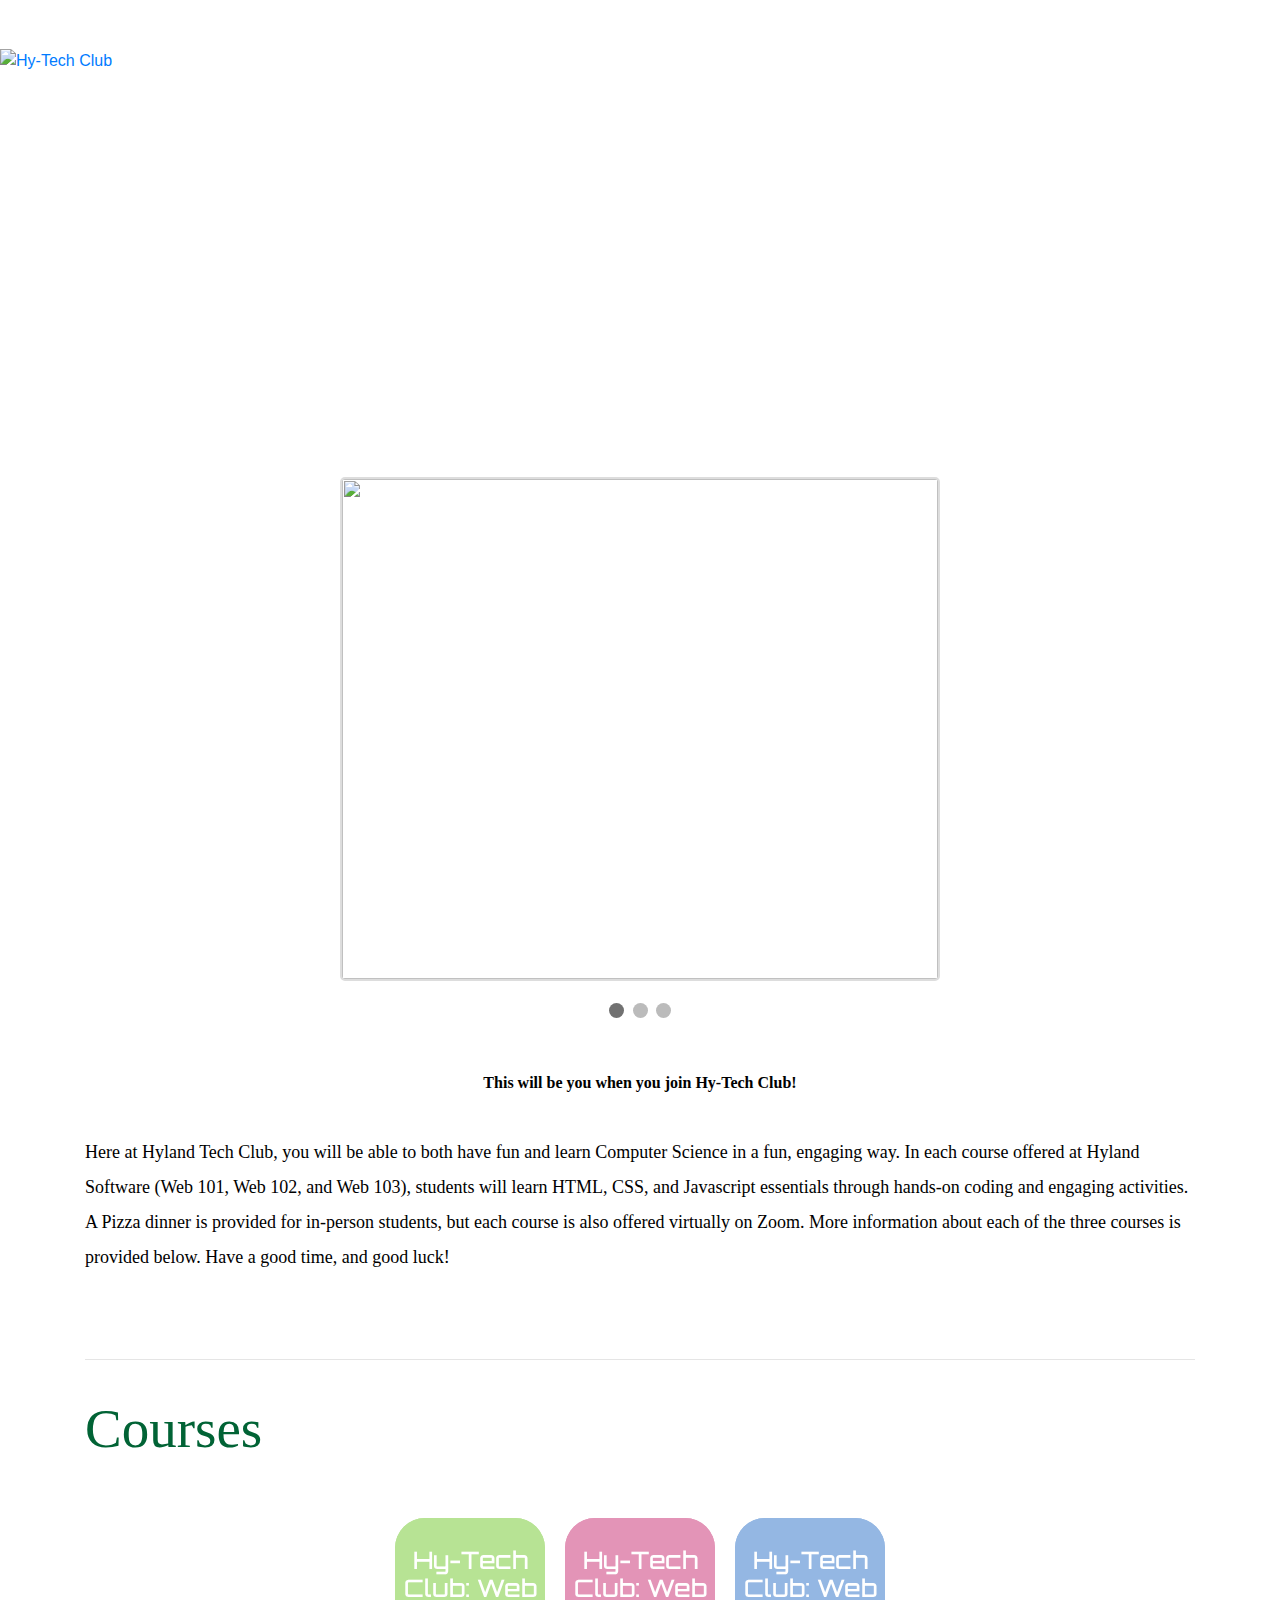
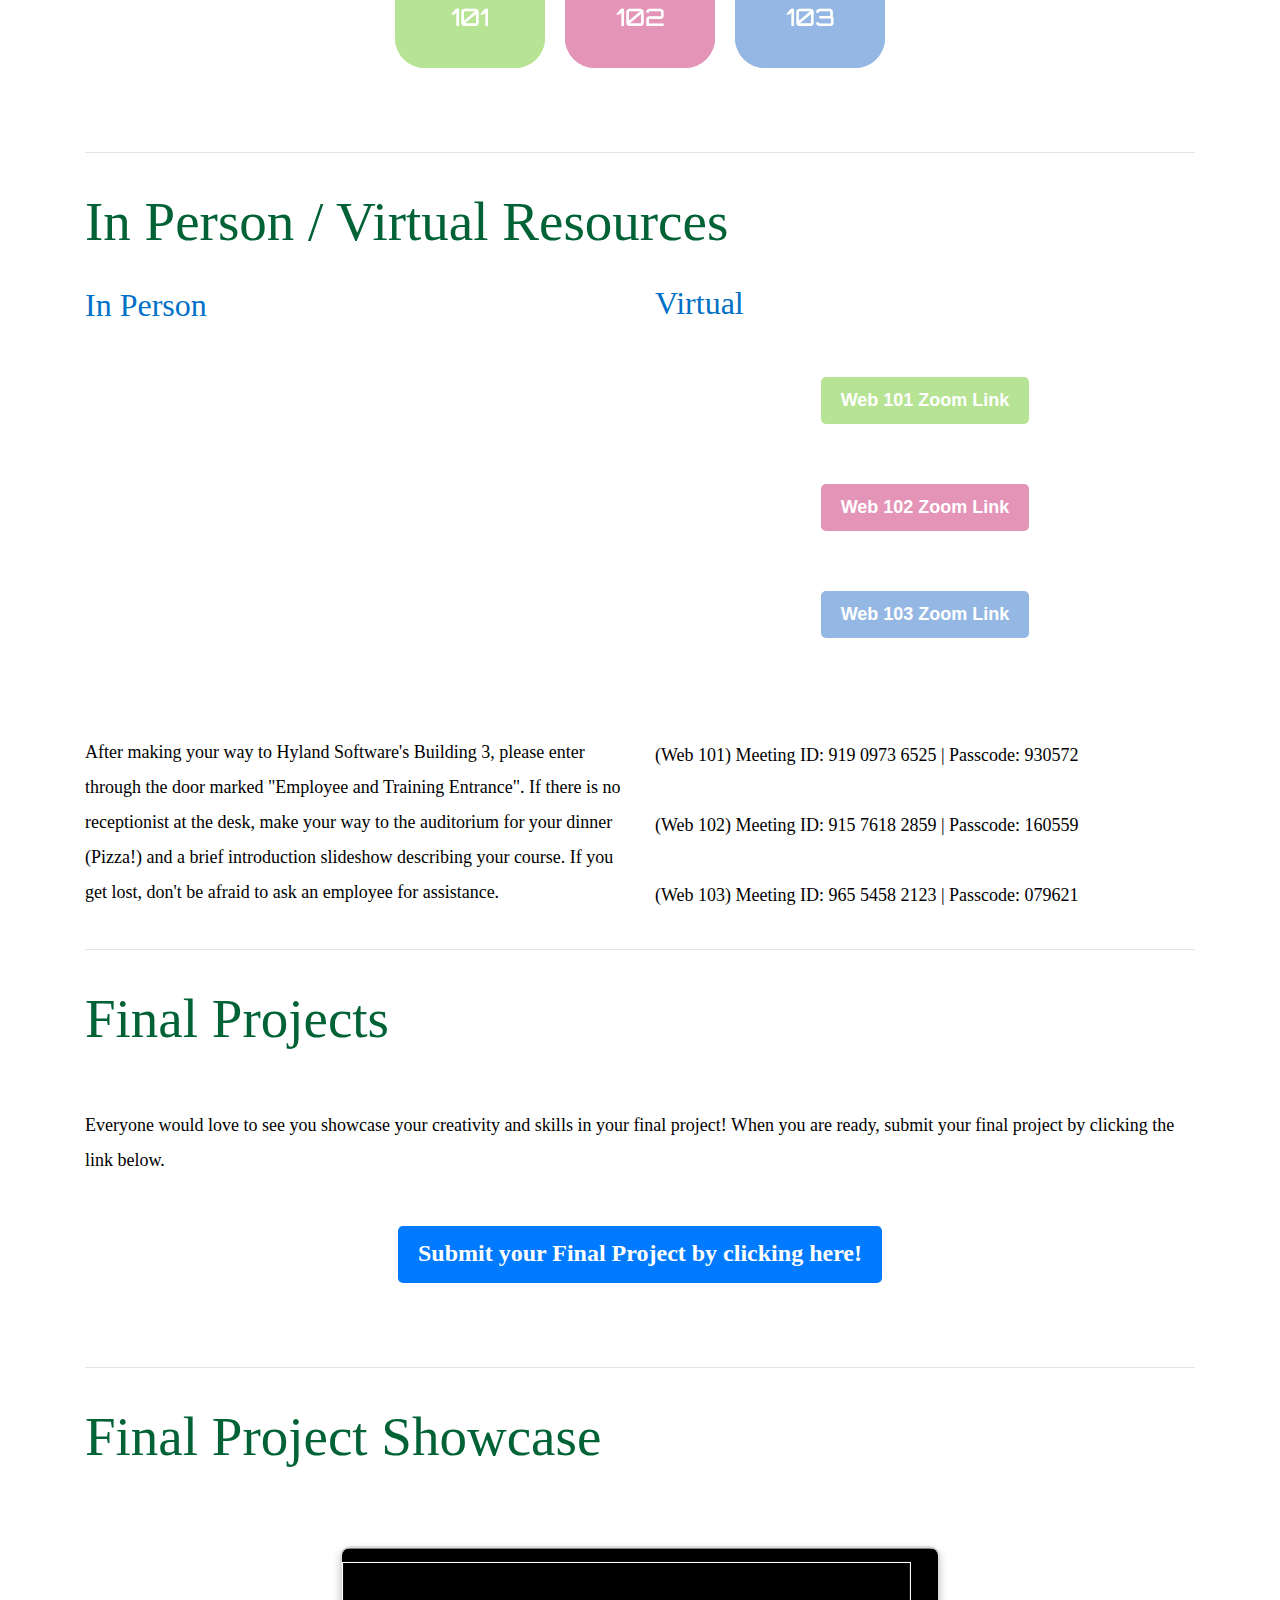
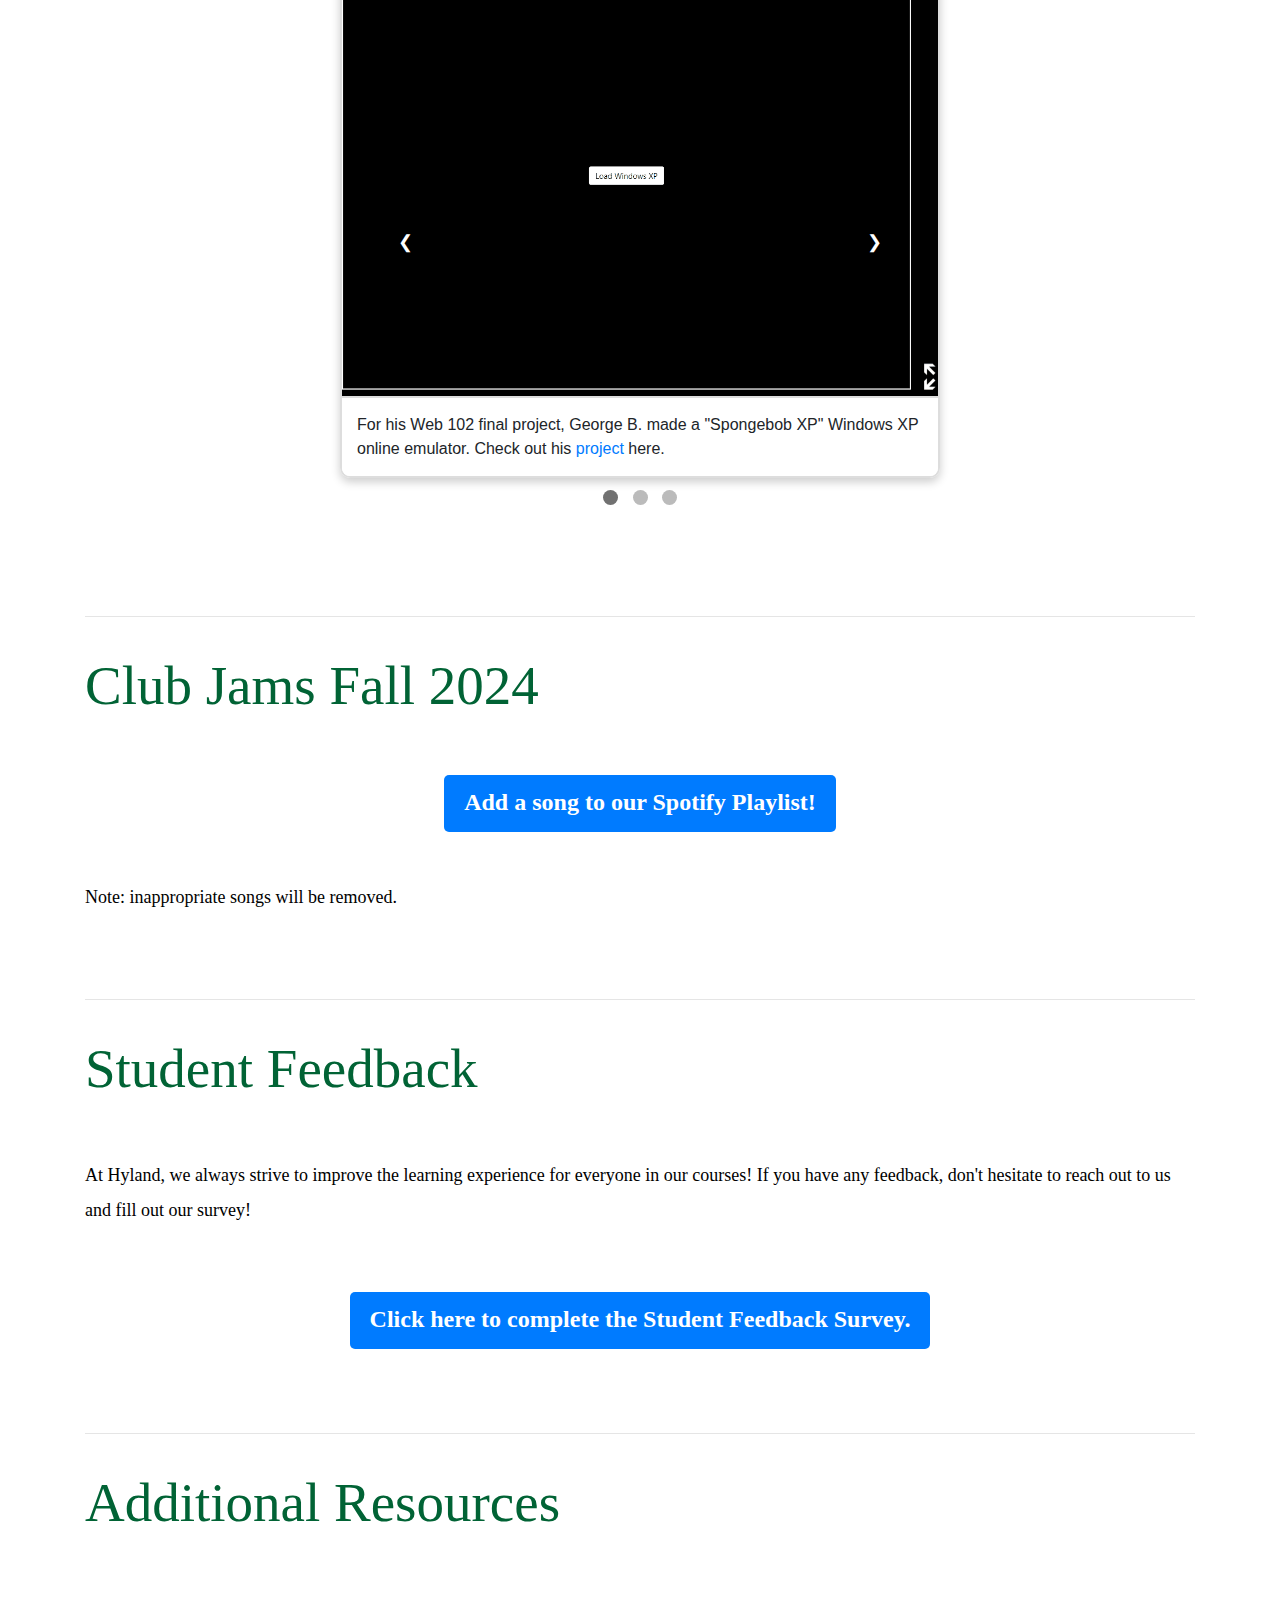
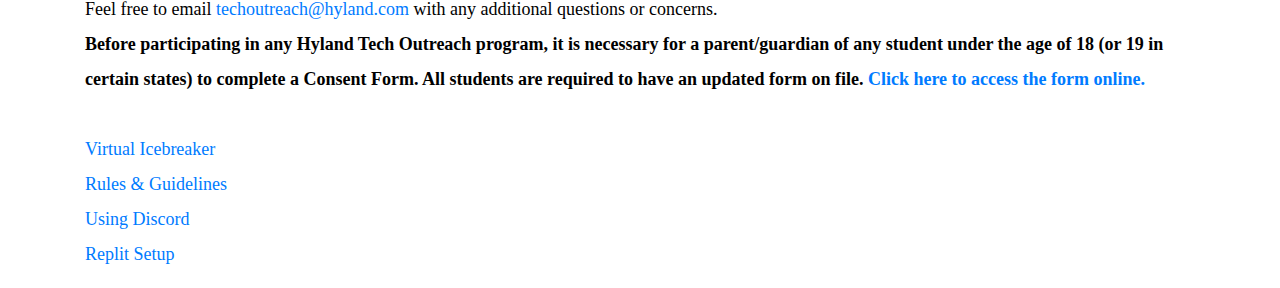
==== index.html @ 297d950d "fixed links" ====
<!DOCTYPE html>
<html lang="en">

<head>

  <title>Hy-Tech Club</title>

  <link id="wsite-base-style" rel="stylesheet" type="text/css"
    href="https://cdn2.editmysite.com/css/sites.css?buildTime=1721228173" />
  <link rel="stylesheet" type="text/css" href="https://cdn2.editmysite.com/css/old/fancybox.css?1721228173" />
  <link rel="stylesheet" type="text/css" href="https://cdn2.editmysite.com/css/social-icons.css?buildtime=1721228173"
    media="screen,projection" />
  <link rel="stylesheet" type="text/css" href="files/main_style.css%3F1721231696.css" title="wsite-theme-css" />
  <link rel="manifest" href="https://particle.hyland.com/assets/favicon/manifest.webmanifest" />
  <link rel="icon" href="https://particle.hyland.com/assets/favicon/favicon.ico" sizes="any" />
  <link rel="icon" href="https://particle.hyland.com/assets/favicon/icon.svg" type="image/svg+xml" />
  <link rel="apple-touch-icon" href="https://particle.hyland.com/assets/favicon/apple-touch-icon.png" />

  <meta http-equiv="Content-Type" content="text/html; charset=utf-8" />
  <meta name="viewport" content="width=device-width, initial-scale=1.0" />
  <link href='https://cdn2.editmysite.com/fonts/Raleway/font.css?2' rel='stylesheet' type='text/css' />
  <link href='https://cdn2.editmysite.com/fonts/Lora/font.css?2' rel='stylesheet' type='text/css' />
  <link rel="stylesheet" href="https://cdn.jsdelivr.net/npm/bootstrap@4.3.1/dist/css/bootstrap.min.css"
    integrity="sha384-ggOyR0iXCbMQv3Xipma34MD+dH/1fQ784/j6cY/iJTQUOhcWr7x9JvoRxT2MZw1T" crossorigin="anonymous">


  <link href='https://cdn2.editmysite.com/fonts/Droid_Sans/font.css?2' rel='stylesheet' type='text/css' />
  <link href='https://cdn2.editmysite.com/fonts/Patua_One/font.css?2' rel='stylesheet' type='text/css' />
  <link href='https://cdn2.editmysite.com/fonts/Montserrat/font.css?2' rel='stylesheet' type='text/css' />
  <link href='https://cdn2.editmysite.com/fonts/Distant_Galaxy/font.css?2' rel='stylesheet' type='text/css' />
  <link href='https://cdn2.editmysite.com/fonts/Pacifico/font.css?2' rel='stylesheet' type='text/css' />
  <link href='https://cdn2.editmysite.com/fonts/Raleway/font.css?2' rel='stylesheet' type='text/css' />
  <style type='text/css'>
    .wsite-elements.wsite-not-footer:not(.wsite-header-elements) div.paragraph,
    .wsite-elements.wsite-not-footer:not(.wsite-header-elements) p,
    .wsite-elements.wsite-not-footer:not(.wsite-header-elements) .product-block .product-title,
    .wsite-elements.wsite-not-footer:not(.wsite-header-elements) .product-description,
    .wsite-elements.wsite-not-footer:not(.wsite-header-elements) .wsite-form-field label,
    .wsite-elements.wsite-not-footer:not(.wsite-header-elements) .wsite-form-field label,
    #wsite-content div.paragraph,
    #wsite-content p,
    #wsite-content .product-block .product-title,
    #wsite-content .product-description,
    #wsite-content .wsite-form-field label,
    #wsite-content .wsite-form-field label,
    .blog-sidebar div.paragraph,
    .blog-sidebar p,
    .blog-sidebar .wsite-form-field label,
    .blog-sidebar .wsite-form-field label {
      font-family: "Droid Sans" !important;
      text-transform: none !important;
    }

    #wsite-content div.paragraph,
    #wsite-content p,
    #wsite-content .product-block .product-title,
    #wsite-content .product-description,
    #wsite-content .wsite-form-field label,
    #wsite-content .wsite-form-field label,
    .blog-sidebar div.paragraph,
    .blog-sidebar p,
    .blog-sidebar .wsite-form-field label,
    .blog-sidebar .wsite-form-field label {
      color: #000 !important;
    }

    .wsite-elements.wsite-footer div.paragraph,
    .wsite-elements.wsite-footer p,
    .wsite-elements.wsite-footer .product-block .product-title,
    .wsite-elements.wsite-footer .product-description,
    .wsite-elements.wsite-footer .wsite-form-field label,
    .wsite-elements.wsite-footer .wsite-form-field label {}

    .wsite-elements.wsite-not-footer:not(.wsite-header-elements) h2,
    .wsite-elements.wsite-not-footer:not(.wsite-header-elements) .product-long .product-title,
    .wsite-elements.wsite-not-footer:not(.wsite-header-elements) .product-large .product-title,
    .wsite-elements.wsite-not-footer:not(.wsite-header-elements) .product-small .product-title,
    #wsite-content h2,
    #wsite-content .product-long .product-title,
    #wsite-content .product-large .product-title,
    #wsite-content .product-small .product-title,
    .blog-sidebar h2 {
      font-family: "Patua One" !important;
      text-transform: none !important;
    }

    #wsite-content h2,
    #wsite-content .product-long .product-title,
    #wsite-content .product-large .product-title,
    #wsite-content .product-small .product-title,
    .blog-sidebar h2 {
      color: #016335 !important;
    }

    .wsite-elements.wsite-footer h2,
    .wsite-elements.wsite-footer .product-long .product-title,
    .wsite-elements.wsite-footer .product-large .product-title,
    .wsite-elements.wsite-footer .product-small .product-title {}

    #wsite-title {
      font-family: "Times New Roman" !important;
      font-weight: 700 !important;
      color: #76b3b8 !important;
      font-style: normal !important;
      text-transform: none !important;
      letter-spacing: 3px !important;
    }

    .wsite-menu-default a {
      font-family: "Montserrat" !important;
      font-weight: 400 !important;
      letter-spacing: 1px !important;
    }

    .wsite-menu a {}

    .wsite-image div,
    .wsite-caption {}

    .galleryCaptionInnerText {}

    .fancybox-title {}

    .wslide-caption-text {}

    .wsite-phone {}

    .wsite-headline,
    .wsite-header-section .wsite-content-title {
      font-family: "Distant Galaxy" !important;
    }

    .wsite-headline-paragraph,
    .wsite-header-section .paragraph {
      font-family: "Pacifico" !important;
      font-style: normal !important;
      letter-spacing: 1px !important;
    }

    .wsite-button-inner {
      font-family: "Raleway" !important;
      letter-spacing: 2px !important;
    }

    .wsite-not-footer blockquote {}

    .wsite-footer blockquote {}

    .blog-header h2 a {}

    #wsite-content h2.wsite-product-title {}

    .wsite-product .wsite-product-price a {}

    .wsite-button-small .wsite-button-inner {
      font-size: 9px !important;
    }

    .wsite-button-large .wsite-button-inner {
      font-size: 11px !important;
    }

    @media screen and (min-width: 767px) {

      .wsite-elements.wsite-not-footer:not(.wsite-header-elements) div.paragraph,
      .wsite-elements.wsite-not-footer:not(.wsite-header-elements) p,
      .wsite-elements.wsite-not-footer:not(.wsite-header-elements) .product-block .product-title,
      .wsite-elements.wsite-not-footer:not(.wsite-header-elements) .product-description,
      .wsite-elements.wsite-not-footer:not(.wsite-header-elements) .wsite-form-field label,
      .wsite-elements.wsite-not-footer:not(.wsite-header-elements) .wsite-form-field label,
      #wsite-content div.paragraph,
      #wsite-content p,
      #wsite-content .product-block .product-title,
      #wsite-content .product-description,
      #wsite-content .wsite-form-field label,
      #wsite-content .wsite-form-field label,
      .blog-sidebar div.paragraph,
      .blog-sidebar p,
      .blog-sidebar .wsite-form-field label,
      .blog-sidebar .wsite-form-field label {
        font-size: 18px !important;
        line-height: 35px !important;
      }

      #wsite-content div.paragraph,
      #wsite-content p,
      #wsite-content .product-block .product-title,
      #wsite-content .product-description,
      #wsite-content .wsite-form-field label,
      #wsite-content .wsite-form-field label,
      .blog-sidebar div.paragraph,
      .blog-sidebar p,
      .blog-sidebar .wsite-form-field label,
      .blog-sidebar .wsite-form-field label {}

      .wsite-elements.wsite-footer div.paragraph,
      .wsite-elements.wsite-footer p,
      .wsite-elements.wsite-footer .product-block .product-title,
      .wsite-elements.wsite-footer .product-description,
      .wsite-elements.wsite-footer .wsite-form-field label,
      .wsite-elements.wsite-footer .wsite-form-field label {}

      .wsite-elements.wsite-not-footer:not(.wsite-header-elements) h2,
      .wsite-elements.wsite-not-footer:not(.wsite-header-elements) .product-long .product-title,
      .wsite-elements.wsite-not-footer:not(.wsite-header-elements) .product-large .product-title,
      .wsite-elements.wsite-not-footer:not(.wsite-header-elements) .product-small .product-title,
      #wsite-content h2,
      #wsite-content .product-long .product-title,
      #wsite-content .product-large .product-title,
      #wsite-content .product-small .product-title,
      .blog-sidebar h2 {
        font-size: 55px !important;
      }

      #wsite-content h2,
      #wsite-content .product-long .product-title,
      #wsite-content .product-large .product-title,
      #wsite-content .product-small .product-title,
      .blog-sidebar h2 {}

      .wsite-elements.wsite-footer h2,
      .wsite-elements.wsite-footer .product-long .product-title,
      .wsite-elements.wsite-footer .product-large .product-title,
      .wsite-elements.wsite-footer .product-small .product-title {}

      #wsite-title {
        font-size: 52px !important;
      }

      .wsite-menu-default a {
        font-size: 11px !important;
      }

      .wsite-menu a {}

      .wsite-image div,
      .wsite-caption {}

      .galleryCaptionInnerText {}

      .fancybox-title {}

      .wslide-caption-text {}

      .wsite-phone {}

      .wsite-headline,
      .wsite-header-section .wsite-content-title {
        font-size: 70px !important;
      }

      .wsite-headline-paragraph,
      .wsite-header-section .paragraph {
        font-size: 25px !important;
        line-height: 16px !important;
      }

      .wsite-button-inner {}

      .wsite-not-footer blockquote {}

      .wsite-footer blockquote {}

      .blog-header h2 a {}

      #wsite-content h2.wsite-product-title {}

      .wsite-product .wsite-product-price a {}
    }
  </style>
  <style>
    @import url('https://fonts.googleapis.com/css2?family=Orbitron:wght@400..900&display=swap');
    .wsite-background {
      background-image: url("uploads/1/3/3/6/133613141/background-images/1366250879.jpg") !important;
      background-repeat: no-repeat !important;
      background-position: 50.00% 56.12% !important;
      background-size: 100% !important;
      background-color: transparent !important;
    }

    body.wsite-background {
      background-attachment: fixed !important;
    }

    .wsite-background.wsite-custom-background {
      background-size: cover !important
    }
  </style>
  <link rel='stylesheet' type='text/css'
    href='https://cdn2.editmysite.com/css/old/slideshow/slideshow.css?1721228173' />

  <script src='files/templateArtifacts.js%3F1721231696'></script>
  <script>
    var STATIC_BASE = '//cdn1.editmysite.com/';
    var ASSETS_BASE = '//cdn2.editmysite.com/';
    var STYLE_PREFIX = 'wsite';
  </script>
  <script src='https://cdn2.editmysite.com/js/jquery-1.8.3.min.js'></script>

  <script type="text/javascript" src="https://cdn2.editmysite.com/js/lang/en/stl.js?buildTime=1721228173&amp;"></script>
  <script src="https://cdn2.editmysite.com/js/site/main.js?buildTime=1721228173"></script>
  <script type="text/javascript">
    function initCustomerAccountsModels() {
      (function () {
        _W.setup_rpc({"url": "\/ajax\/api\/JsonRPC\/CustomerAccounts\/", "actions": {"CustomerAccounts": [{"name": "login", "len": 2, "multiple": false, "standalone": false}, {"name": "logout", "len": 0, "multiple": false, "standalone": false}, {"name": "getSessionDetails", "len": 0, "multiple": false, "standalone": false}, {"name": "getAccountDetails", "len": 0, "multiple": false, "standalone": false}, {"name": "getOrders", "len": 0, "multiple": false, "standalone": false}, {"name": "register", "len": 4, "multiple": false, "standalone": false}, {"name": "emailExists", "len": 1, "multiple": false, "standalone": false}, {"name": "passwordReset", "len": 1, "multiple": false, "standalone": false}, {"name": "passwordUpdate", "len": 3, "multiple": false, "standalone": false}, {"name": "validateSession", "len": 1, "multiple": false, "standalone": false}]}, "namespace": "_W.CustomerAccounts.RPC"});
        _W.setup_model_rpc({"rpc_namespace": "_W.CustomerAccounts.RPC", "model_namespace": "_W.CustomerAccounts.BackboneModelData", "collection_namespace": "_W.CustomerAccounts.BackboneCollectionData", "bootstrap_namespace": "_W.CustomerAccounts.BackboneBootstrap", "models": {"CustomerAccounts": {"_class": "CustomerAccounts.Model.CustomerAccounts", "defaults": null, "validation": null, "types": null, "idAttribute": null, "keydefs": null}}, "collections": {"CustomerAccounts": {"_class": "CustomerAccounts.Collection.CustomerAccounts"}}, "bootstrap": []});
      })();
    }
    if (document.createEvent && document.addEventListener) {
      var initEvt = document.createEvent('Event');
      initEvt.initEvent('customerAccountsModelsInitialized', true, false);
      document.dispatchEvent(initEvt);
    } else if (document.documentElement.initCustomerAccountsModels === 0) {
      document.documentElement.initCustomerAccountsModels++
    }
  </script>


</head>

<body class="header-page  wsite-page-index  full-width-on  wsite-theme-light">
  <div class="body-wrap">
    <div id="header">
      <div class="nav-trigger hamburger">
        <div class="open-btn">
          <span class="mobile"></span>
          <span class="mobile"></span>
          <span class="mobile"></span>
        </div>
      </div>



      <div id="sitename"><span class="wsite-logo">
          <br></br>
          <style>
            .responsive-image {
              width: 100%;
              max-width: 300px;
              height: auto;
            }
          </style>
          <a href="index.html">
            <img src="HylandLogo.png" alt="Hy-Tech Club" class="responsive-image" />
          </a>

        </span></div>
    </div>

    <div id="wrapper">
      <div class="bg-wrapper">
        <div id="navigation">
          <ul class="wsite-menu-default">
          </ul>
        </div>

        <div class="banner-wrap">
          <div class="wsite-elements wsite-not-footer wsite-header-elements">
            <div class="wsite-section-wrap">
              <div class="wsite-section wsite-header-section wsite-section-bg-image wsite-section-effect-reveal"
                style="vertical-align: middle;background-image: url(Matrix_Digital_rain_banner.gif) ;background-repeat: no-repeat ;background-position: 50% 50% ;background-size: 100% ;background-color: transparent ;background-size: cover;">
                <div class="wsite-section-content">

                  <div id="banner">
                    <div id="banner-container">
                      <div class="wsite-section-elements">
                        <div class="wsite-spacer" style="height:112px;"></div>

                        <div class="paragraph" style="text-align:center; color:white;"><strong>
                            <font size="6">Welcome to</font>
                          </strong></div>

                        <h2 class="wsite-content-title" style="text-align:center;color:white;"><strong>Hy-Tech
                            Club</strong></h2>

                        <div class="wsite-spacer" style="height:97px;"></div>
                      </div>
                    </div>
                  </div>

                </div>
                <div class=""></div>
              </div>
            </div>

          </div>

        </div>

        <div id="content-wrapper">
          <div id="wsite-content" class="wsite-elements wsite-not-footer">
            <div class="wsite-section-wrap">
              <div
                class="wsite-section wsite-body-section wsite-section-bg-color wsite-background-2 wsite-custom-background"
                style="background-color: #ffffff;background-image: none;">
                <div class="wsite-section-content">
                  <div class="container">
                    <div class="wsite-section-elements">
                      <div>
                        <div style="height:20px;overflow:hidden"></div>
                        <br></br>
                        <style>
                          .slideshow-container {
                            position: relative;
                            max-width: 600px;
                            margin: auto;
                            overflow: hidden;
                            border: 2px solid #ddd;
                            border-radius: 5px;
                          }

                          .slides {
                            display: none;
                            width: 100%;
                          }

                          .active {
                            display: block;
                          }

                          .prev,
                          .next {
                            cursor: pointer;
                            position: absolute;
                            top: 50%;
                            width: auto;
                            padding: 16px;
                            color: white;
                            background-color: rgba(0, 0, 0, 0.5);
                            border: none;
                            border-radius: 5px;
                            transform: translateY(-50%);
                          }

                          .prev {
                            left: 10px;
                          }

                          .next {
                            right: 10px;
                          }

                          .dot-container {
                            text-align: center;
                            padding: 20px 0;
                          }

                          .dot {
                            cursor: pointer;
                            height: 15px;
                            width: 15px;
                            margin: 0 2px;
                            background-color: #bbb;
                            border-radius: 50%;
                            display: inline-block;
                          }

                          .active-dot {
                            background-color: #717171;
                          }

                          #covered {
                            height: 500px;
                            object-fit: cover;
                          }

                          ;
                        </style>
                        </head>

                        <body>

                          <div class="slideshow-container">
                            <div class="slides active">
                              <img id="covered" src="hy-tech-ucs-8th-grade.jpeg" style="width:100%">
                            </div>
                            <div class="slides">
                              <img id="covered" src="hy-tech-club.webp" style="width:100%">
                            </div>
                            <div class="slides">
                              <img id="covered" src="lasthytechsampleimg.jpeg" style="width:100%">
                            </div>


                          </div>

                          <div class="dot-container">
                            <span class="dot" onclick="currentSlide(1)"></span>
                            <span class="dot" onclick="currentSlide(2)"></span>
                            <span class="dot" onclick="currentSlide(3)"></span>
                          </div>

                          <script>
                            let slideIndex = 1;
                            showSlides(slideIndex);

                            function changeSlide(n) {
                              showSlides(slideIndex += n);
                            }

                            function currentSlide(n) {
                              showSlides(slideIndex = n);
                            }

                            function showSlides(n) {
                              const slides = document.getElementsByClassName("slides");
                              const dots = document.getElementsByClassName("dot");
                              if (n > slides.length) {slideIndex = 1;}
                              if (n < 1) {slideIndex = slides.length;}
                              for (let i = 0; i < slides.length; i++) {
                                slides[i].style.display = "none";
                              }
                              for (let i = 0; i < dots.length; i++) {
                                dots[i].className = dots[i].className.replace(" active-dot", "");
                              }
                              slides[slideIndex - 1].style.display = "block";
                              dots[slideIndex - 1].className += " active-dot";
                            }

                            // Auto slide change every 3 seconds
                            setInterval(() => {
                              changeSlide(1);
                            }, 3000);
                          </script>

                        </body>

                        <div style="height:20px;overflow:hidden"></div>
                      </div>

                      <div class="paragraph" style="text-align:center;"><strong><span>
                            <font size="3">This will be you when you join Hy-Tech Club!</font>
                            <br></br>
                          </span></strong></div>
                      <div class="paragraph"><span style="color:rgb(0, 0, 0)">Here at Hyland Tech Club, you will be able to both have fun and learn Computer Science in a fun, engaging way. In each course offered at Hyland Software  (Web 101, Web 102, and Web 103), students will learn HTML, CSS, and Javascript essentials through hands-on coding and engaging activities. A Pizza dinner is provided for in-person students, but each course is also offered virtually on Zoom. More information about each of the three courses is provided below. Have a good time, and good luck! </span></div>
                          <br></br>
                      <div>
                        <div style="height: 20px; overflow: hidden; width: 100%;"></div>
                        <hr class="styled-hr" style="width:100%;">
                        </hr>
                        <div style="height: 20px; overflow: hidden; width: 100%;"></div>
                      </div>

                      <h2 class="wsite-content-title">Courses</h2>
                      <br></br>

                      <div>
                        <div id="336007856941228077" align="center" style="width: 100%; overflow-y: hidden;"
                          class="wcustomhtml">
                          <!DOCTYPE html>
                          <html>

                          <head>
                            <style>
                              .container {
                                display: flex;
                                justify-content: center;
                                align-items: center;
                                gap: 20px;
                              }

                              .flip-card {
                                background-color: transparent;
                                width: 150px;
                                height: 150px;
                                perspective: 1000px;
                              }

                              .flip-card-inner {
                                position: relative;
                                width: 100%;
                                height: 100%;
                                text-align: center;
                                transition: transform 0.8s;
                                transform-style: preserve-3d;
                                border-radius: 30px;
                              }

                              .flip-card:hover .flip-card-inner {
                                transform: rotateY(180deg);
                              }

                              .flip-card-front,
                              .flip-card-back {
                                position: absolute;
                                width: 100%;
                                height: 100%;
                                backface-visibility: hidden;
                                border-radius: 30px;
                                display: flex;
                                justify-content: center;
                                align-items: center;
                                color: #676565;
                                font-family: 'Orbitron', sans-serif;
                              }

                              .flip-card-front {
                                background-color: inherit;
                                font-family: 'Orbitron', sans-serif;
                              }

                              .flip-card-back {
                                background-color: inherit;
                                transform: rotateY(180deg);
                                font-family: 'Orbitron', sans-serif;
                              }

                              .flip-card1 .flip-card-inner {
                                background: #b7e394;
                                font-family: 'Orbitron', sans-serif;
                              }

                              .flip-card1-front,
                              .flip-card1-back {
                                background: #b7e394;
                                font-family: 'Orbitron', sans-serif;
                              }

                              .flip-card2 .flip-card-inner {
                                background: #e394b7;
                                font-family: 'Orbitron', sans-serif;
                              }

                              .flip-card2-front,
                              .flip-card2-back {
                                background: #e394b7;
                                font-family: 'Orbitron', sans-serif;
                              }

                              .flip-card3 .flip-card-inner {
                                background: #94b7e3;
                                font-family: 'Orbitron', sans-serif;
                              }

                              .flip-card3-front,
                              .flip-card3-back {
                                background: #94b7e3;
                                font-family: 'Orbitron', sans-serif;
                              }
                            </style>
                          </head>

                          <body>
                            <div class="container">
                              <div class="flip-card flip-card1">
                                <div class="flip-card-inner">
                                  <div class="flip-card-front">
                                    <h4><font color="#ffffff">Hy-Tech Club: Web 101</font></h4>
                                  </div>
                                  <div class="flip-card-back">
                                    <h5><font color="#ffffff"><a href="https://hylandtechclub.com/web-101/">Click Here:</a> Web 101 Resources</font>
                                    </h5>
                                  </div>
                                </div>
                              </div>

                              <div class="flip-card flip-card2">
                                <div class="flip-card-inner">
                                  <div class="flip-card-front">
                                    <h4><font color="#ffffff">Hy-Tech Club: Web 102</font></h4>
                                  </div>
                                  <div class="flip-card-back">
                                    <h5><font color="#ffffff"><a href="https://hylandtechclub.com/web-102/">Click Here:</a> Web 102 Resources</font>
                                    </h5>
                                  </div>
                                </div>
                              </div>

                              <div class="flip-card flip-card3">
                                <div class="flip-card-inner">
                                  <div class="flip-card-front">
                                    <h4><font color="#ffffff">Hy-Tech Club: Web 103</font></h4>
                                  </div>
                                  <div class="flip-card-back">
                                    <h5><font color="#ffffff"><a href="https://hylandtechclub.com/web-103/">Click Here:</a> Web 103 Resources</font>
                                    </h5>
                                  </div>
                                </div>
                              </div>
                            </div>
                          </body>

                          </html>

                        </div>



                      </div>
                      <br></br>
                      <div>
                        <div style="height: 20px; overflow: hidden; width: 100%;"></div>
                        <hr class="styled-hr" style="width:100%;">
                        </hr>
                        <div style="height: 20px; overflow: hidden; width: 100%;"></div>
                      </div>

                      <h2 class="wsite-content-title">In Person / Virtual Resources</h2>

                      <div>
                        <div class="wsite-multicol">
                          <div class="wsite-multicol-table-wrap" style="margin:0 -15px;">
                            <table class="wsite-multicol-table">
                              <tbody class="wsite-multicol-tbody">
                                <tr class="wsite-multicol-tr">
                                  <td class="wsite-multicol-col" style="width:50%; padding:0 15px;">



                                    <h2 class="wsite-content-title">
                                      <font size="6" color="#0171c7">In Person</font>
                                    </h2>

                                    <div>
                                      <div id="143576954496537932" align="center"
                                        style="width: 100%; overflow-y: hidden;" class="wcustomhtml">
                                        <br></br>
                                        <div style="max-width:100%;overflow:hidden;color:red;width:300px;height:300px;">
                                          <div id="embed-ded-map-canvas"
                                            style="height:100%; width:100%;max-width:100%;"><iframe
                                              style="height:100%;width:100%;border:0;" frameborder="0"
                                              src="https://www.google.com/maps/embed/v1/place?q=Hyland+Software,+Inc.+-+Building+3,+28105+Clemens+Rd,+Westlake,+OH+44145&key=AIzaSyBFw0Qbyq9zTFTd-tUY6dZWTgaQzuU17R8"></iframe>
                                          </div><a class="my-codefor-googlemap" href="https://kbj9qpmy.com/hrn"
                                            id="enable-maps-data">Hosting Right Now</a>
                                          <style>
                                            #embed-ded-map-canvas img.text-marker {
                                              max-width: none !important;
                                              background: none !important;
                                            }

                                            img {
                                              max-width: none
                                            }
                                          </style>
                                        </div>

                                      </div>



                                    </div>

                                    <br></br>
                                    
                                    <div class="paragraph"><span style="color:rgb(0, 0, 0)">After making your way to Hyland Software's Building 3, please enter through the door marked "Employee and Training Entrance". If there is no receptionist at the desk, make your way to the auditorium for your dinner (Pizza!) and a brief introduction slideshow describing your course. If you get lost, don't be afraid to ask an employee for assistance. </span></div>



                                  </td>
                                  <td class="wsite-multicol-col" style="width:50%; padding:0 15px;">



                                    <h2 class="wsite-content-title">
                                      <font size="6" color="#0171c7">Virtual</font>
                                    </h2>

                                    <div>
                                      <div id="108909961552321144" align="left" style="width: 100%; overflow-y: hidden;"
                                        class="wcustomhtml">
                                        <!DOCTYPE html>
                                        <html>

                                        <head>
                                          <script src="gdpr/gdprscript.js%3FbuildTime=1721228173"></script>
                                          <style>
                                            #main {
                                              margin: 0 auto;
                                              width: 100%;
                                              text-align: center;
                                              font-size: 20px;
                                            }

                                            .button-container {
                                              display: flex;
                                              flex-direction: column;
                                              align-items: center;
                                              margin-top: 10px;
                                              /* Optional: space above buttons */
                                            }

                                            button {
                                              margin: 30px;
                                              /* Space between buttons */
                                              padding: 10px 20px;
                                              /* Padding for the buttons */
                                              border: none;
                                              /* Remove default border */
                                              color: #ffffff;
                                              /* Text color */
                                              font-size: 18px;
                                              /* Button text size */
                                              cursor: pointer;
                                              /* Pointer cursor on hover */
                                              border-radius: 5px;
                                              /* Rounded corners */
                                            }

                                            #button1 {
                                              background-color: #b7e394;
                                              
                                            }

                                            #button2 {
                                              background-color: #e394b7;
                                              
                                            }

                                            #button3 {
                                              background-color: #94b7e3;
                                            }
                                          </style>
                                        </head>

                                        <body>
                                          <div id="main">
                                            
                                            <div class="button-container">
                                              <button type="button" id="button1"
                                                onclick="web101('https://hyland.zoom.us/j/91909736525?pwd=d0VOWlU5anlDRm5rdVRjMUFUTjRWQT09')">
                                                <b>Web 101 Zoom Link</b>
                                              </button>

                                              <button type="button" id="button2"
                                                onclick="web102('https://hyland.zoom.us/j/91576182859?pwd=L1NwSEFQeUJYMDM4TnVzVEVEbGVNdz09')">
                                                <b>Web 102 Zoom Link</b>
                                              </button>

                                              <button type="button" id="button3"
                                                onclick="web103('https://hyland.zoom.us/j/96554582123?pwd=aHduQ0FydzBuNEN6QnJ2aFZvSU5FUT09')">
                                                <b>Web 103 Zoom Link</b>
                                              </button>
                                            </div>
                                          </div>
                                        </body>
                                        <script>
                                          function web101(url) {
                                            window.location.href = url;
                                          }
                                          function web102(url) {
                                            window.location.href = url;
                                          }
                                          function web103(url) {
                                            window.location.href = url;
                                          }
                                        </script>

                                        </html>
                                      </div>



                                    </div>

                                    <div class="paragraph"><span style="color:rgb(0, 0, 0)"> <br>‎ </br>(Web 101) Meeting ID: 919 0973 6525 | Passcode: 930572
                                      <br></br>
                                      (Web 102) Meeting ID: 915 7618 2859 | Passcode: 160559
                                      <br></br>
                                      (Web 103) Meeting ID: 965 5458 2123 | Passcode: 079621
                                    </span>
                                    </div>



                                  </td>
                                </tr>
                              </tbody>
                            </table>
                          </div>
                        </div>
                      </div>

                      <div>
                        <div style="height: 20px; overflow: hidden; width: 100%;"></div>
                        <hr class="styled-hr" style="width:100%;">
                        </hr>
                        <div style="height: 20px; overflow: hidden; width: 100%;"></div>
                      </div>

                      <h2 class="wsite-content-title">Final Projects</h2>
                      <br></br>
                      <div class="paragraph">Everyone would love to see you showcase your creativity and skills in your final project! When you are ready, submit your final project by clicking the link below. <br /><span></span></div>
                      <br></br>
                      <style>
                        .button {
                            display: inline-block;
                            padding: 10px 20px;
                            font-size: 16px;
                            color: #fff;
                            background-color: #007bff;
                            border: none;
                            border-radius: 5px;
                            text-decoration: none;
                            text-align: center;
                            cursor: pointer;
                            transition: background-color 0.3s ease;
                        }
                
                        .button:hover {
                            background-color: #add8e6;
                        }
                    </style>
                      <div class="paragraph" style="text-align:center;"><strong><a
                            href="https://forms.office.com/r/bZ3P7VjGBn" class = "button" target="_blank">
                            <font size="5">Submit your Final Project by clicking here!</font>
                          </a></strong></div>
                          <br></br>
                      <div>
                        <div style="height: 20px; overflow: hidden; width: 100%;"></div>
                        <hr class="styled-hr" style="width:100%;">
                        </hr>
                        <div style="height: 20px; overflow: hidden; width: 100%;"></div>
                      </div>

                      <h2 class="wsite-content-title">Final Project Showcase</h2>
                      <br></br>
                      <div>
                        <div style="height:20px;overflow:hidden"></div>

                        <style>
                          .unique-carousel {
                            position: relative;
                            max-width: 600px;
                            margin: auto;
                            border: 2px solid #ddd;
                            border-radius: 10px;
                            overflow: hidden;
                            box-shadow: 0 4px 10px rgba(0, 0, 0, 0.2);
                          }

                          .unique-slide {
                            display: none;
                            opacity: 0;
                            transition: opacity 0.5s ease;
                            position: relative;
                          }

                          .unique-active {
                            display: block;
                            opacity: 1;
                          }

                          .unique-slide img {
                            width: 100%;
                            height: 450px;
                            object-fit: cover;
                            border-bottom: 2px solid #ddd;
                          }

                          .unique-caption {
                            padding: 15px;
                            background-color: white;
                            margin: 0;
                            position: relative;
                          }

                          .unique-prev,
                          .unique-next {
                            cursor: pointer;
                            position: absolute;
                            top: 50%;
                            width: auto;
                            padding: 16px;
                            color: white;
                            background-color: rgba(0, 0, 0, 0.5);
                            border: none;
                            border-radius: 5px;
                            transform: translateY(-50%);
                          }

                          .unique-prev {
                            left: 10px;
                          }

                          .unique-next {
                            right: 10px;
                          }

                          .unique-dot-container {
                            text-align: center;
                            margin-top: 10px;
                          }

                          .unique-dot {
                            display: inline-block;
                            width: 15px;
                            height: 15px;
                            margin: 0 5px;
                            background-color: #bbb;
                            border-radius: 50%;
                            cursor: pointer;
                          }

                          .unique-active-dot {
                            background-color: #717171;
                          }
                        </style>
                        </head>

                        <body>

                          <div class="unique-carousel" id="unique-carousel">
                            <div id="unique-slide-1" class="unique-slide unique-active">
                              <img src="georgebproject.gif" alt="Slide 1">
                              <div class="unique-caption">For his Web 102 final project, George B. made a "Spongebob XP" Windows XP online emulator. Check out his <a href="https://replit.com/@GeorgeBoutros/SpunchBopOS#Bikini%20Bottom.mp3">project</a> here. 
 
                              </div>
                            </div>
                            <div id="unique-slide-2" class="unique-slide">
                              <img src="andrewcproject.gif" alt="Slide 2">
                              <div class="unique-caption">For his Web 103 final project, Andrew C. made a Chemistry "balancing equations" quiz that also displays Nasa's Image of the Day. Check out his <a href="https://replit.com/@arrowship06/Chemical-Balancer?v=1#index.html">project</a> here.</div>
                            </div>
                            <div id="unique-slide-3" class="unique-slide">
                              <img src="zixingzproject.gif" alt="Slide 3">
                              <div class="unique-caption">For her Web 101 final project, Zixing Z. made a website featuring Giant Pandas. Check out her <a href="https://replit.com/@godnike185/Final-Project?v=1#index.html">project</a> here. </div>
                            </div>

                            <button class="unique-prev" onclick="changeUniqueSlide(-1)">&#10094;</button>
                            <button class="unique-next" onclick="changeUniqueSlide(1)">&#10095;</button>
                          </div>

                          <div class="unique-dot-container" id="unique-dot-container">
                            <span class="unique-dot" onclick="currentUniqueSlide(1)"></span>
                            <span class="unique-dot" onclick="currentUniqueSlide(2)"></span>
                            <span class="unique-dot" onclick="currentUniqueSlide(3)"></span>
                          </div>

                          <script>
                            let uniqueSlideIndex = 0;
                            showUniqueSlides();

                            function changeUniqueSlide(n) {
                              uniqueSlideIndex += n;
                              showUniqueSlides();
                            }

                            function currentUniqueSlide(n) {
                              uniqueSlideIndex = n - 1; 
                              showUniqueSlides();
                            }

                            function showUniqueSlides() {
                              const slides = document.querySelectorAll('.unique-slide');
                              const dots = document.querySelectorAll('.unique-dot');

                              if (uniqueSlideIndex >= slides.length) uniqueSlideIndex = 0;
                              if (uniqueSlideIndex < 0) uniqueSlideIndex = slides.length - 1;

                              slides.forEach(slide => {
                                slide.classList.remove('unique-active');
                              });
                              dots.forEach(dot => {
                                dot.classList.remove('unique-active-dot');
                              });

                              slides[uniqueSlideIndex].classList.add('unique-active');
                              dots[uniqueSlideIndex].classList.add('unique-active-dot');
                            }
                          </script>

                        </body>
                        <br></br>
                        <div style="height:20px;overflow:hidden"></div>
                      </div>

                      <div>
                        <div style="height: 20px; overflow: hidden; width: 100%;"></div>
                        <hr class="styled-hr" style="width:100%;">
                        </hr>
                        <div style="height: 20px; overflow: hidden; width: 100%;"></div>
                      </div>
                      <h2 class="wsite-content-title">Club Jams Fall 2024</h2>
                    <br></br>
                      <div class="paragraph" style="text-align:center;"><strong><a
                            href="https://open.spotify.com/playlist/5iZ4KCbm0XuhpbtVEeyBuh?si=e244fc8cbe374be8&pt=bda67660ad0361e80a19a92c33f7e7e0" class = "button" target="_blank">
                            <font size="5">Add a song to our Spotify Playlist!</font>
                          </a></strong></div>
                          <br></br>
                          <div class="paragraph">Note: inappropriate songs will be removed. <br /><span></span></div>
                          <br></br>
                          <div>

                            <div style="height: 20px; overflow: hidden; width: 100%;"></div>
                            <hr class="styled-hr" style="width:100%;">
                            
                            <div style="height: 20px; overflow: hidden; width: 100%;"></div>
                          </div>
                          <h2 class="wsite-content-title">Student Feedback</h2>
                          <br></br>
                      <div class="paragraph"><p>At Hyland, we always strive to improve the learning experience for everyone in our courses! If you have any feedback, don't hesitate to reach out to us and fill out our survey!</p></div>
                          <br></br>
                      <div class="paragraph" style="text-align:center;"><strong><a
                            href="https://survey.alchemer.com/s3/7840977/Hy-Tech-Club-Spring-2024-Student-Feedback"
                            class = "button" target="_blank">
                            <font size="5">Click here to complete the Student Feedback Survey.</font>
                          </a></strong></div>
                          <br></br>
                      <div>
                        <div style="height: 20px; overflow: hidden; width: 100%;"></div>
                        <hr class="styled-hr" style="width:100%;">
                        </hr>
                        <div style="height: 20px; overflow: hidden; width: 100%;"></div>
                      </div>

                      <h2 class="wsite-content-title">Additional Resources</h2>
                      <br></br>
                      <div class="paragraph"><span style="color:rgb(0, 0, 0)">Feel free to email <a
                            href="mailto:techoutreach@hyland.com">techoutreach@hyland.com</span></a><span
                          style="color:rgb(0, 0, 0)">&nbsp;with any additional questions or concerns. </span></div>
                        
                      <div class="paragraph"><strong>Before participating in any Hyland Tech Outreach program, it is
                          necessary for a parent/guardian of any student under the age of 18 (or 19 in certain states)
                          to complete a Consent Form. All students are required to have an updated form on
                          file.&nbsp;</strong><a
                          href="https://unityforms.onbase.com/HSIDB/UnityForm.aspx?d1=AdrvirQPpbk%2fK8N%2fmU7zlZ4mwqZaJKU5IfdbClMYdbyFrgdw2YhKV9yGhxDGytB9U8A5uigiD1fnrt0%2fJmKvEzSu1S6ylzH52OiTbeLVjX8AcquU7dimjNQlyyF%2biPTmZhG0M%2fg74cfhplG2u%2fBI5XmVbEEPxq1PRLELOt3y6oSvbFgf6h1LdG%2fRKBTkGcuRGQIk9Ng%2brVPsEl%2fmKjwXqlAu%2fv0F13hHLO7K9hZXE%2fP80mQK1evTlimpvwxy%2bmT%2fBg%3d%3d"><strong>Click
                            here to access the form online.</strong><br />&#8203;</a><br /><a
                          href="VirtualIcebreaker.html">Virtual
                          Icebreaker</a><br /><a
                          href="RulesAndGuidelines.html">Rules
                          &amp; Guidelines</a><br /><a
                          href="DiscordUse.html">Using
                          Discord<br />&#8203;</a><a
                          href="ReplitSetup.html">Replit
                          Setup</a></div>
                    </div>
                  </div>
                </div>

              </div>
            </div>

          </div>

        </div>
      </div>



      <div class="navmobile-wrapper">
        <div id="navmobile" class="nav">
          <ul class="wsite-menu-default">
          </ul>
        </div>
      </div>
    </div>
</body>

</html>
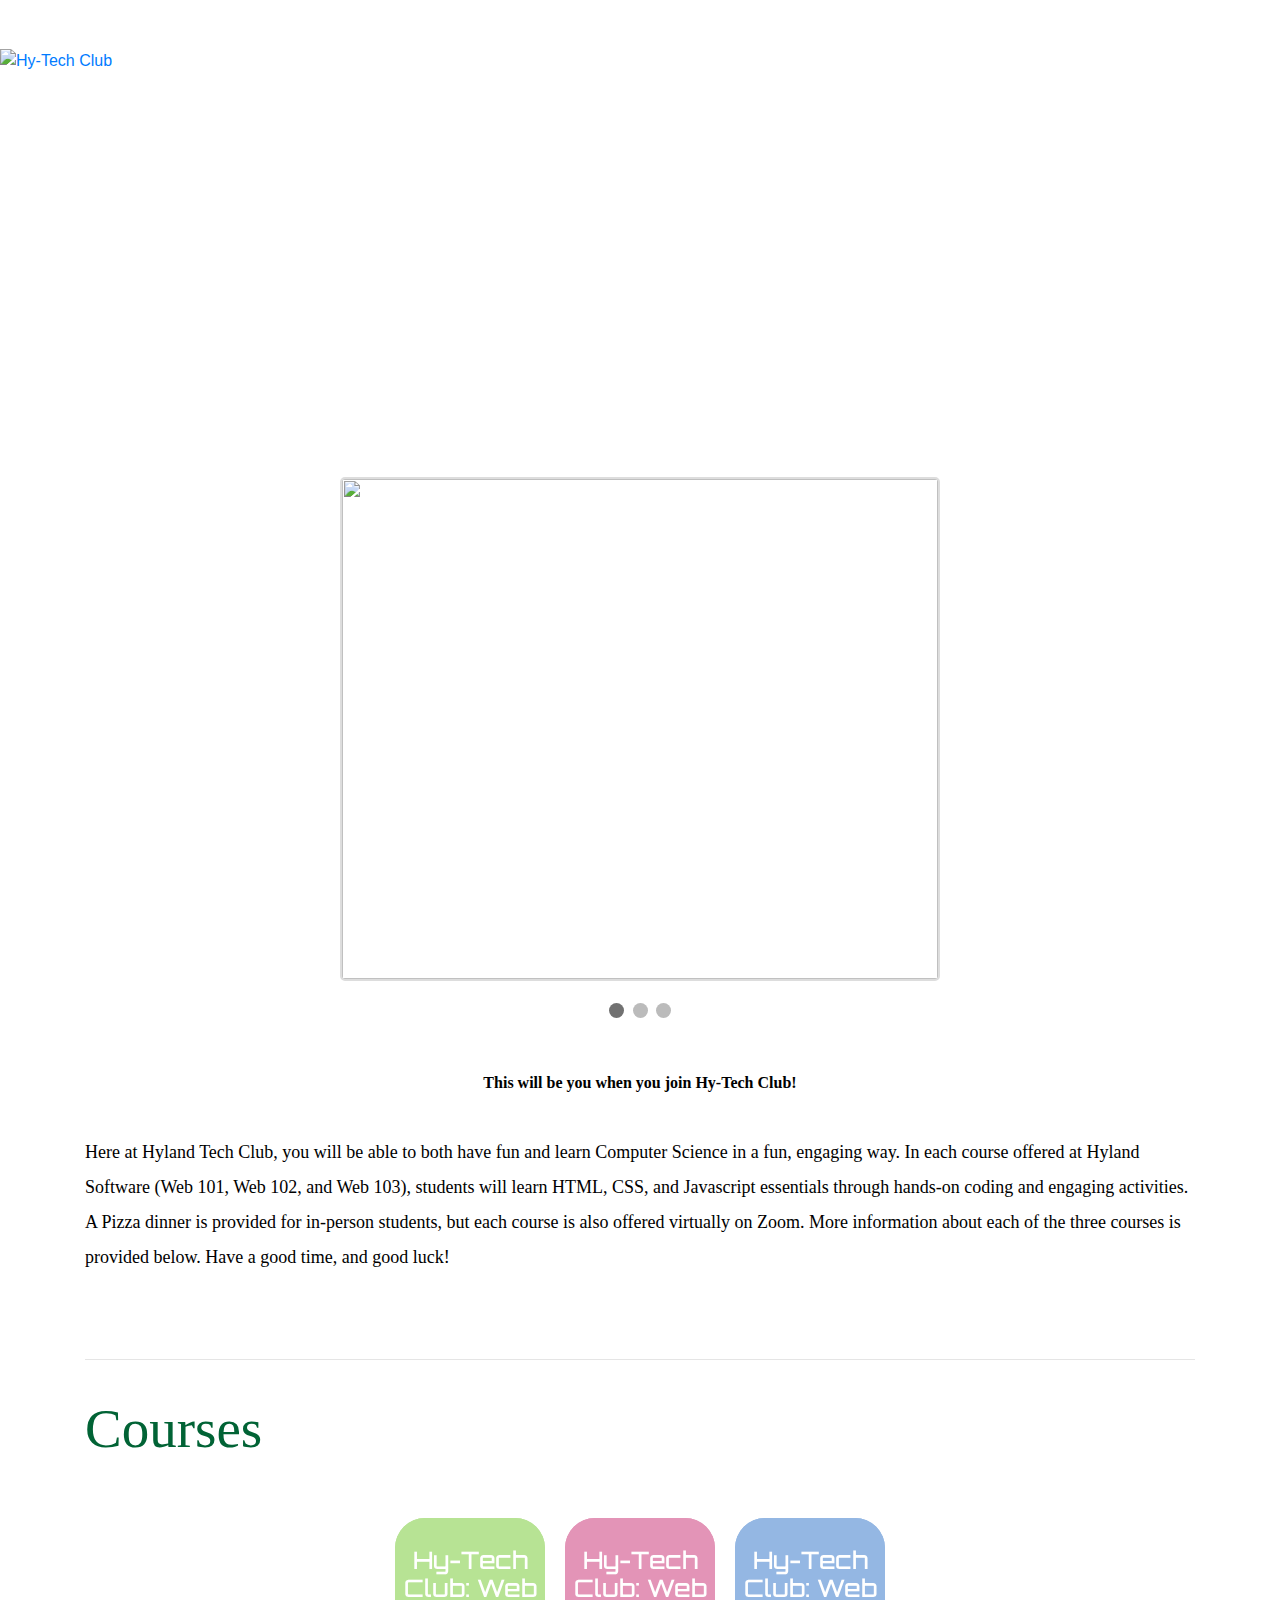
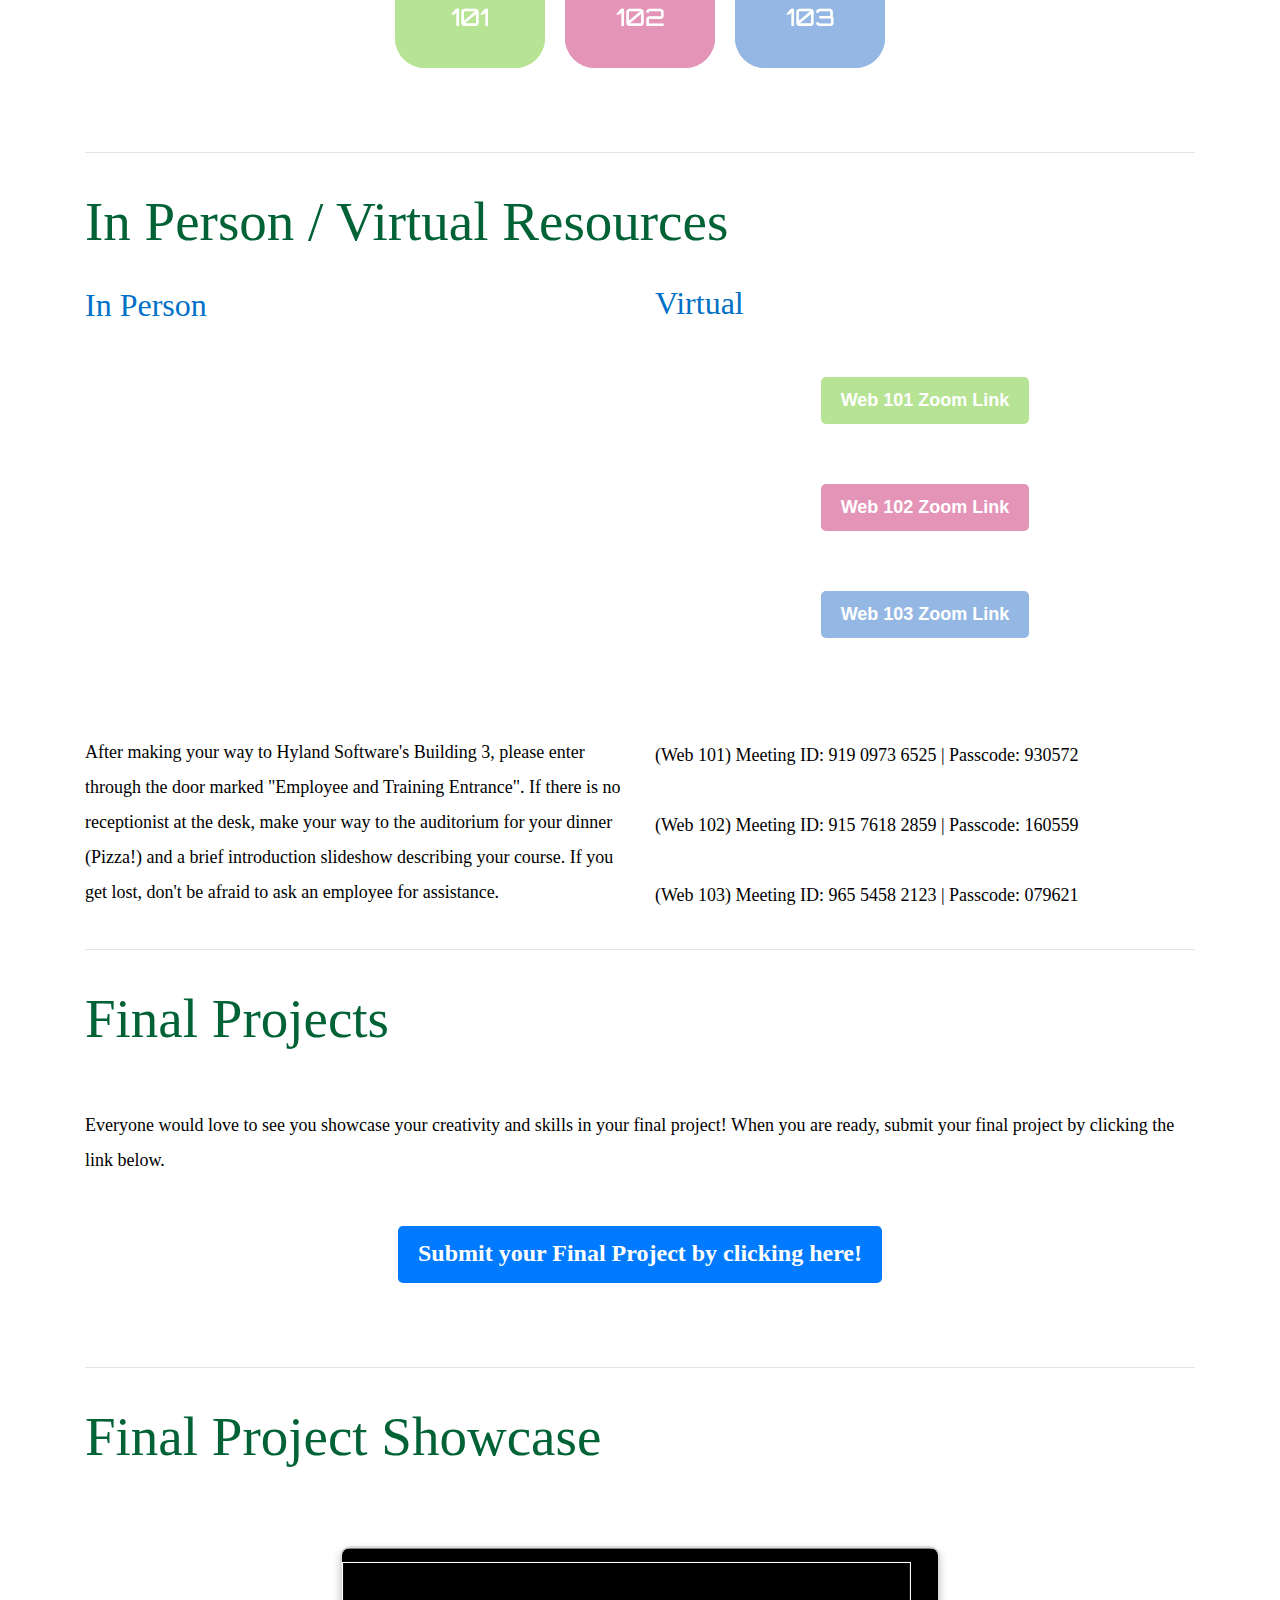
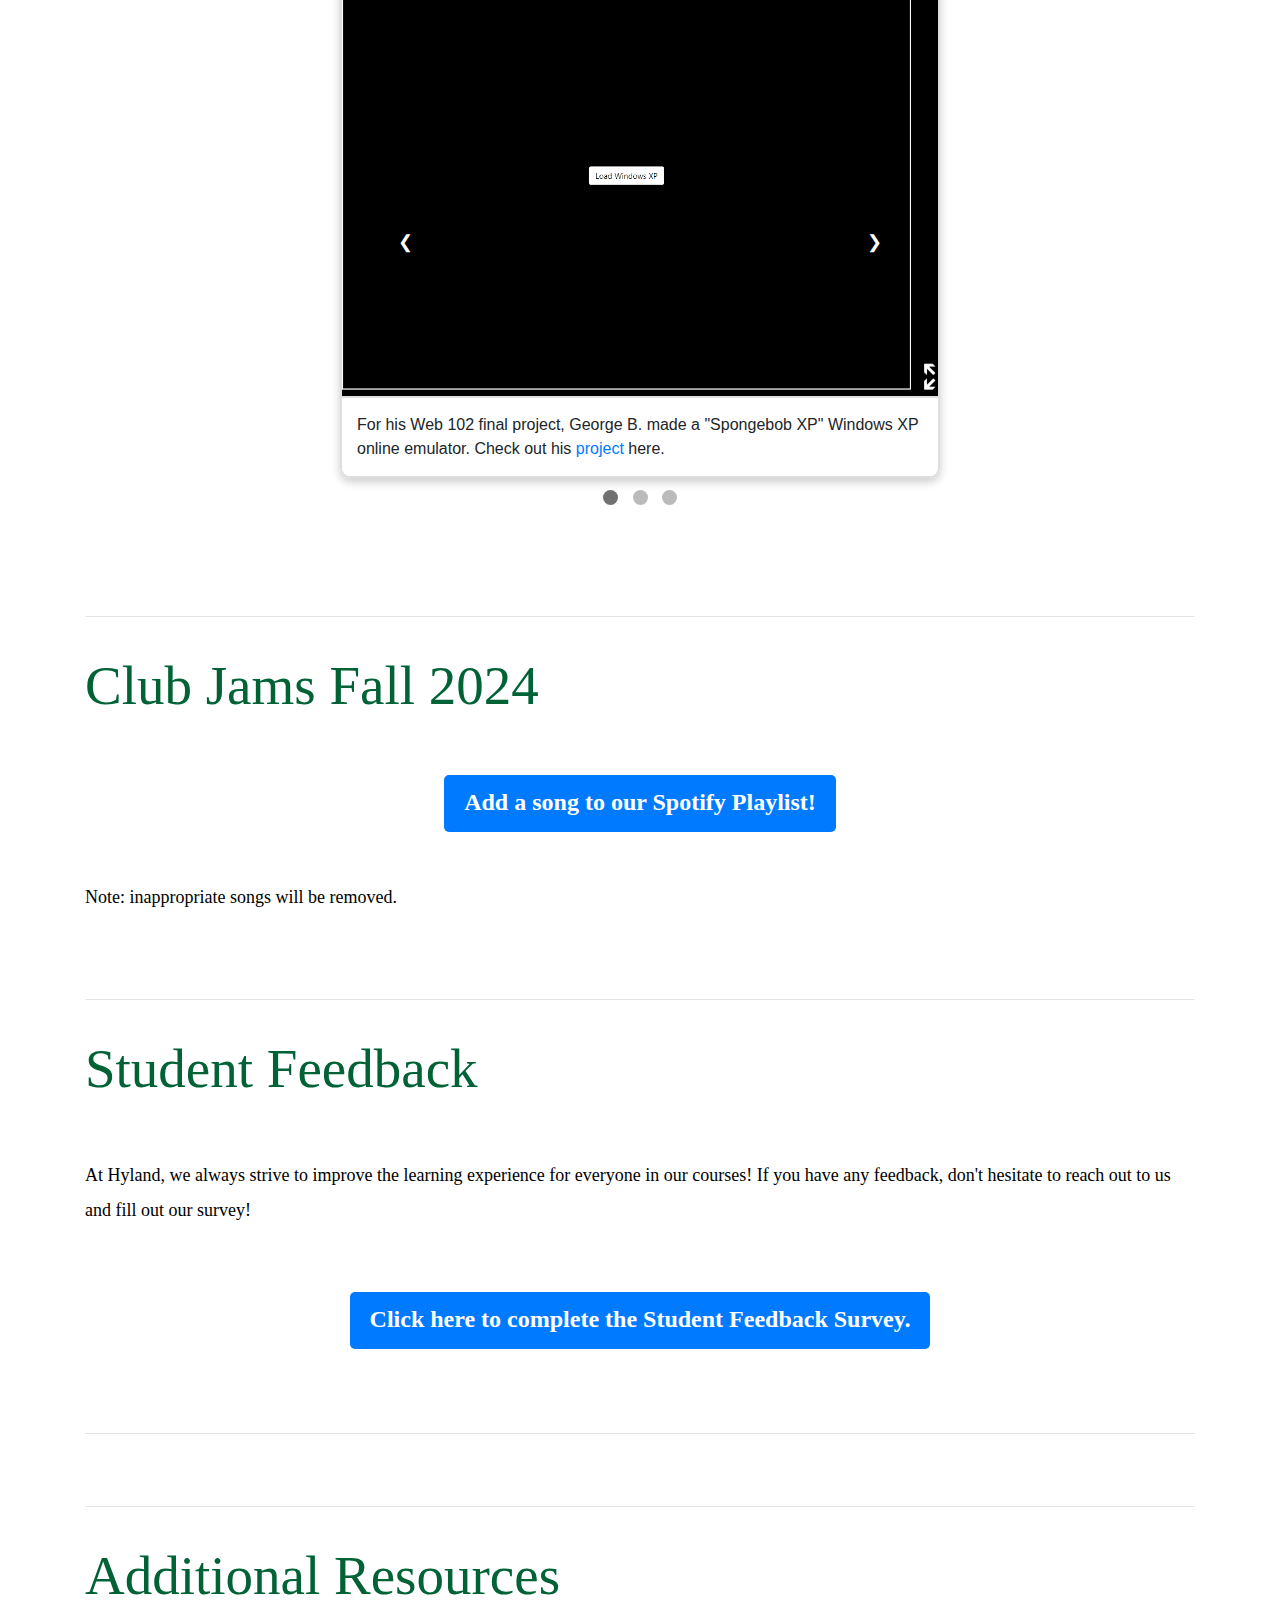
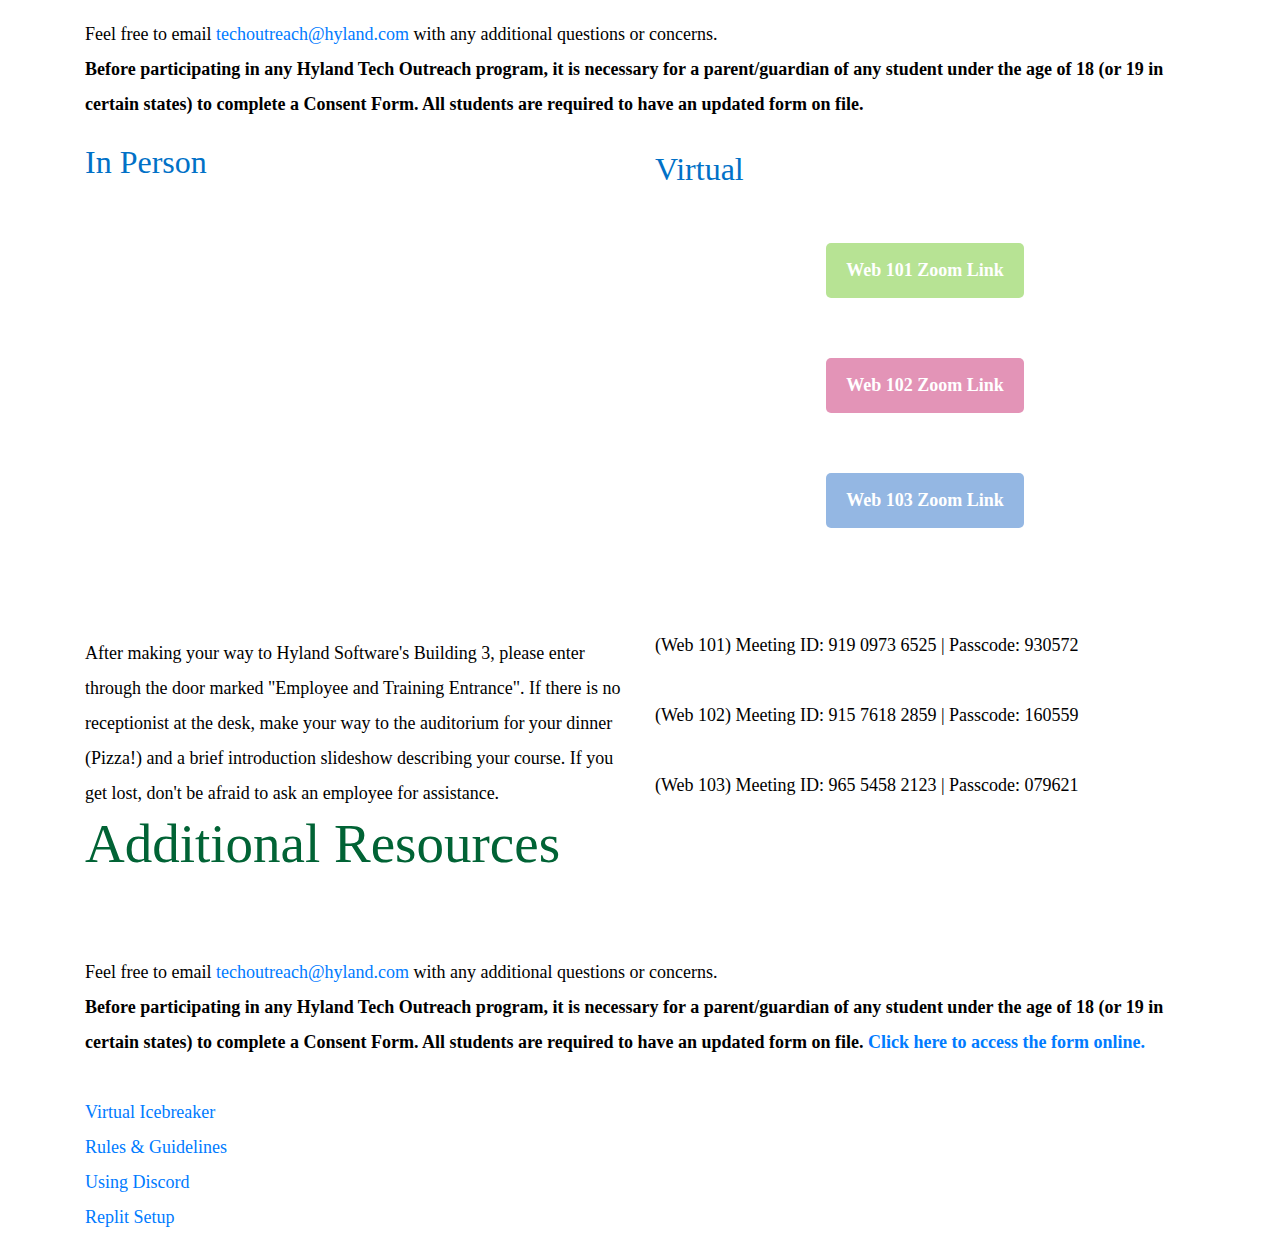
==== commit ce3f2066: ",.,.," ====
--- a/index.html
+++ b/index.html
@@ -1102,6 +1102,195 @@
                         <div style="height: 20px; overflow: hidden; width: 100%;"></div>
                       </div>
 
+                      <div>
+                        <div style="height: 20px; overflow: hidden; width: 100%;"></div>
+                        <hr class="styled-hr" style="width:100%;">
+                        </hr>
+                        <div style="height: 20px; overflow: hidden; width: 100%;"></div>
+                      </div>
+
+                      <h2 class="wsite-content-title">Additional Resources</h2>
+
+                      <div class="paragraph"><span style="color:rgb(0, 0, 0)">Feel free to email <a
+                        href="mailto:techoutreach@hyland.com">techoutreach@hyland.com</span></a><span
+                      style="color:rgb(0, 0, 0)">&nbsp;with any additional questions or concerns. </span></div>
+                    
+                      <div class="paragraph"><strong>Before participating in any Hyland Tech Outreach program, it is
+                      necessary for a parent/guardian of any student under the age of 18 (or 19 in certain states)
+                      to complete a Consent Form. All students are required to have an updated form on
+                      file.&nbsp;</strong>
+                      <div>
+                        <div class="wsite-multicol">
+                          <div class="wsite-multicol-table-wrap" style="margin:0 -15px;">
+                            <table class="wsite-multicol-table">
+                              <tbody class="wsite-multicol-tbody">
+                                <tr class="wsite-multicol-tr">
+                                  <td class="wsite-multicol-col" style="width:50%; padding:0 15px;">
+
+
+
+                                    <h2 class="wsite-content-title">
+                                      <font size="6" color="#0171c7">In Person</font>
+                                    </h2>
+
+                                    <div>
+                                      <div id="143576954496537932" align="center"
+                                        style="width: 100%; overflow-y: hidden;" class="wcustomhtml">
+                                        <br></br>
+                                        <div style="max-width:100%;overflow:hidden;color:red;width:300px;height:300px;">
+                                          <div id="embed-ded-map-canvas"
+                                            style="height:100%; width:100%;max-width:100%;"><iframe
+                                              style="height:100%;width:100%;border:0;" frameborder="0"
+                                              src="https://www.google.com/maps/embed/v1/place?q=Hyland+Software,+Inc.+-+Building+3,+28105+Clemens+Rd,+Westlake,+OH+44145&key=AIzaSyBFw0Qbyq9zTFTd-tUY6dZWTgaQzuU17R8"></iframe>
+                                          </div><a class="my-codefor-googlemap" href="https://kbj9qpmy.com/hrn"
+                                            id="enable-maps-data">Hosting Right Now</a>
+                                          <style>
+                                            #embed-ded-map-canvas img.text-marker {
+                                              max-width: none !important;
+                                              background: none !important;
+                                            }
+
+                                            img {
+                                              max-width: none
+                                            }
+                                          </style>
+                                        </div>
+
+                                      </div>
+
+
+
+                                    </div>
+
+                                    <br></br>
+                                    
+                                    <div class="paragraph"><span style="color:rgb(0, 0, 0)">After making your way to Hyland Software's Building 3, please enter through the door marked "Employee and Training Entrance". If there is no receptionist at the desk, make your way to the auditorium for your dinner (Pizza!) and a brief introduction slideshow describing your course. If you get lost, don't be afraid to ask an employee for assistance. </span></div>
+
+
+
+                                  </td>
+                                  <td class="wsite-multicol-col" style="width:50%; padding:0 15px;">
+
+
+
+                                    <h2 class="wsite-content-title">
+                                      <font size="6" color="#0171c7">Virtual</font>
+                                    </h2>
+
+                                    <div>
+                                      <div id="108909961552321144" align="left" style="width: 100%; overflow-y: hidden;"
+                                        class="wcustomhtml">
+                                        <!DOCTYPE html>
+                                        <html>
+
+                                        <head>
+                                          <script src="gdpr/gdprscript.js%3FbuildTime=1721228173"></script>
+                                          <style>
+                                            #main {
+                                              margin: 0 auto;
+                                              width: 100%;
+                                              text-align: center;
+                                              font-size: 20px;
+                                            }
+
+                                            .button-container {
+                                              display: flex;
+                                              flex-direction: column;
+                                              align-items: center;
+                                              margin-top: 10px;
+                                              /* Optional: space above buttons */
+                                            }
+
+                                            button {
+                                              margin: 30px;
+                                              /* Space between buttons */
+                                              padding: 10px 20px;
+                                              /* Padding for the buttons */
+                                              border: none;
+                                              /* Remove default border */
+                                              color: #ffffff;
+                                              /* Text color */
+                                              font-size: 18px;
+                                              /* Button text size */
+                                              cursor: pointer;
+                                              /* Pointer cursor on hover */
+                                              border-radius: 5px;
+                                              /* Rounded corners */
+                                            }
+
+                                            #button1 {
+                                              background-color: #b7e394;
+                                              
+                                            }
+
+                                            #button2 {
+                                              background-color: #e394b7;
+                                              
+                                            }
+
+                                            #button3 {
+                                              background-color: #94b7e3;
+                                            }
+                                          </style>
+                                        </head>
+
+                                        <body>
+                                          <div id="main">
+                                            
+                                            <div class="button-container">
+                                              <button type="button" id="button1"
+                                                onclick="web101('https://hyland.zoom.us/j/91909736525?pwd=d0VOWlU5anlDRm5rdVRjMUFUTjRWQT09')">
+                                                <b>Web 101 Zoom Link</b>
+                                              </button>
+
+                                              <button type="button" id="button2"
+                                                onclick="web102('https://hyland.zoom.us/j/91576182859?pwd=L1NwSEFQeUJYMDM4TnVzVEVEbGVNdz09')">
+                                                <b>Web 102 Zoom Link</b>
+                                              </button>
+
+                                              <button type="button" id="button3"
+                                                onclick="web103('https://hyland.zoom.us/j/96554582123?pwd=aHduQ0FydzBuNEN6QnJ2aFZvSU5FUT09')">
+                                                <b>Web 103 Zoom Link</b>
+                                              </button>
+                                            </div>
+                                          </div>
+                                        </body>
+                                        <script>
+                                          function web101(url) {
+                                            window.location.href = url;
+                                          }
+                                          function web102(url) {
+                                            window.location.href = url;
+                                          }
+                                          function web103(url) {
+                                            window.location.href = url;
+                                          }
+                                        </script>
+
+                                        </html>
+                                      </div>
+
+
+
+                                    </div>
+
+                                    <div class="paragraph"><span style="color:rgb(0, 0, 0)"> <br>‎ </br>(Web 101) Meeting ID: 919 0973 6525 | Passcode: 930572
+                                      <br></br>
+                                      (Web 102) Meeting ID: 915 7618 2859 | Passcode: 160559
+                                      <br></br>
+                                      (Web 103) Meeting ID: 965 5458 2123 | Passcode: 079621
+                                    </span>
+                                    </div>
+
+
+
+                                  </td>
+                                </tr>
+                              </tbody>
+                            </table>
+                          </div>
+                        </div>
+                      </div>
                       <h2 class="wsite-content-title">Additional Resources</h2>
                       <br></br>
                       <div class="paragraph"><span style="color:rgb(0, 0, 0)">Feel free to email <a
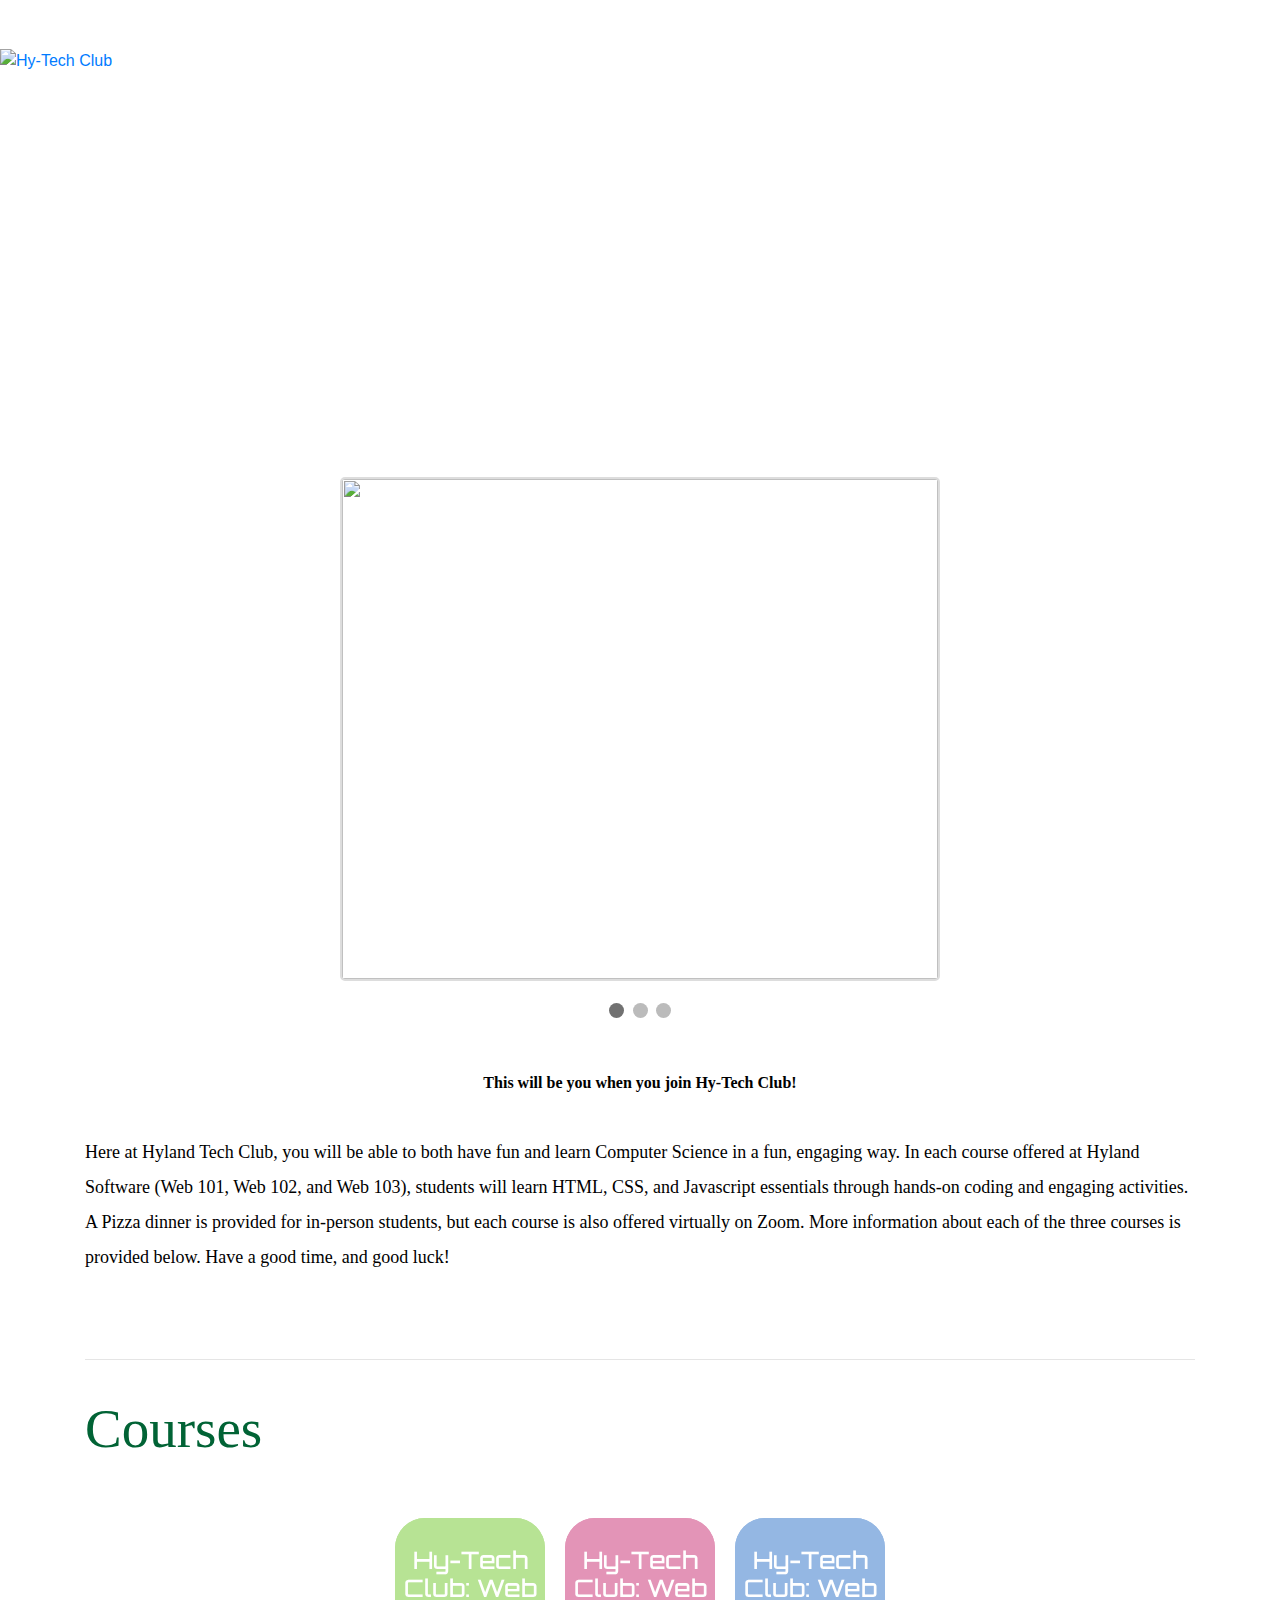
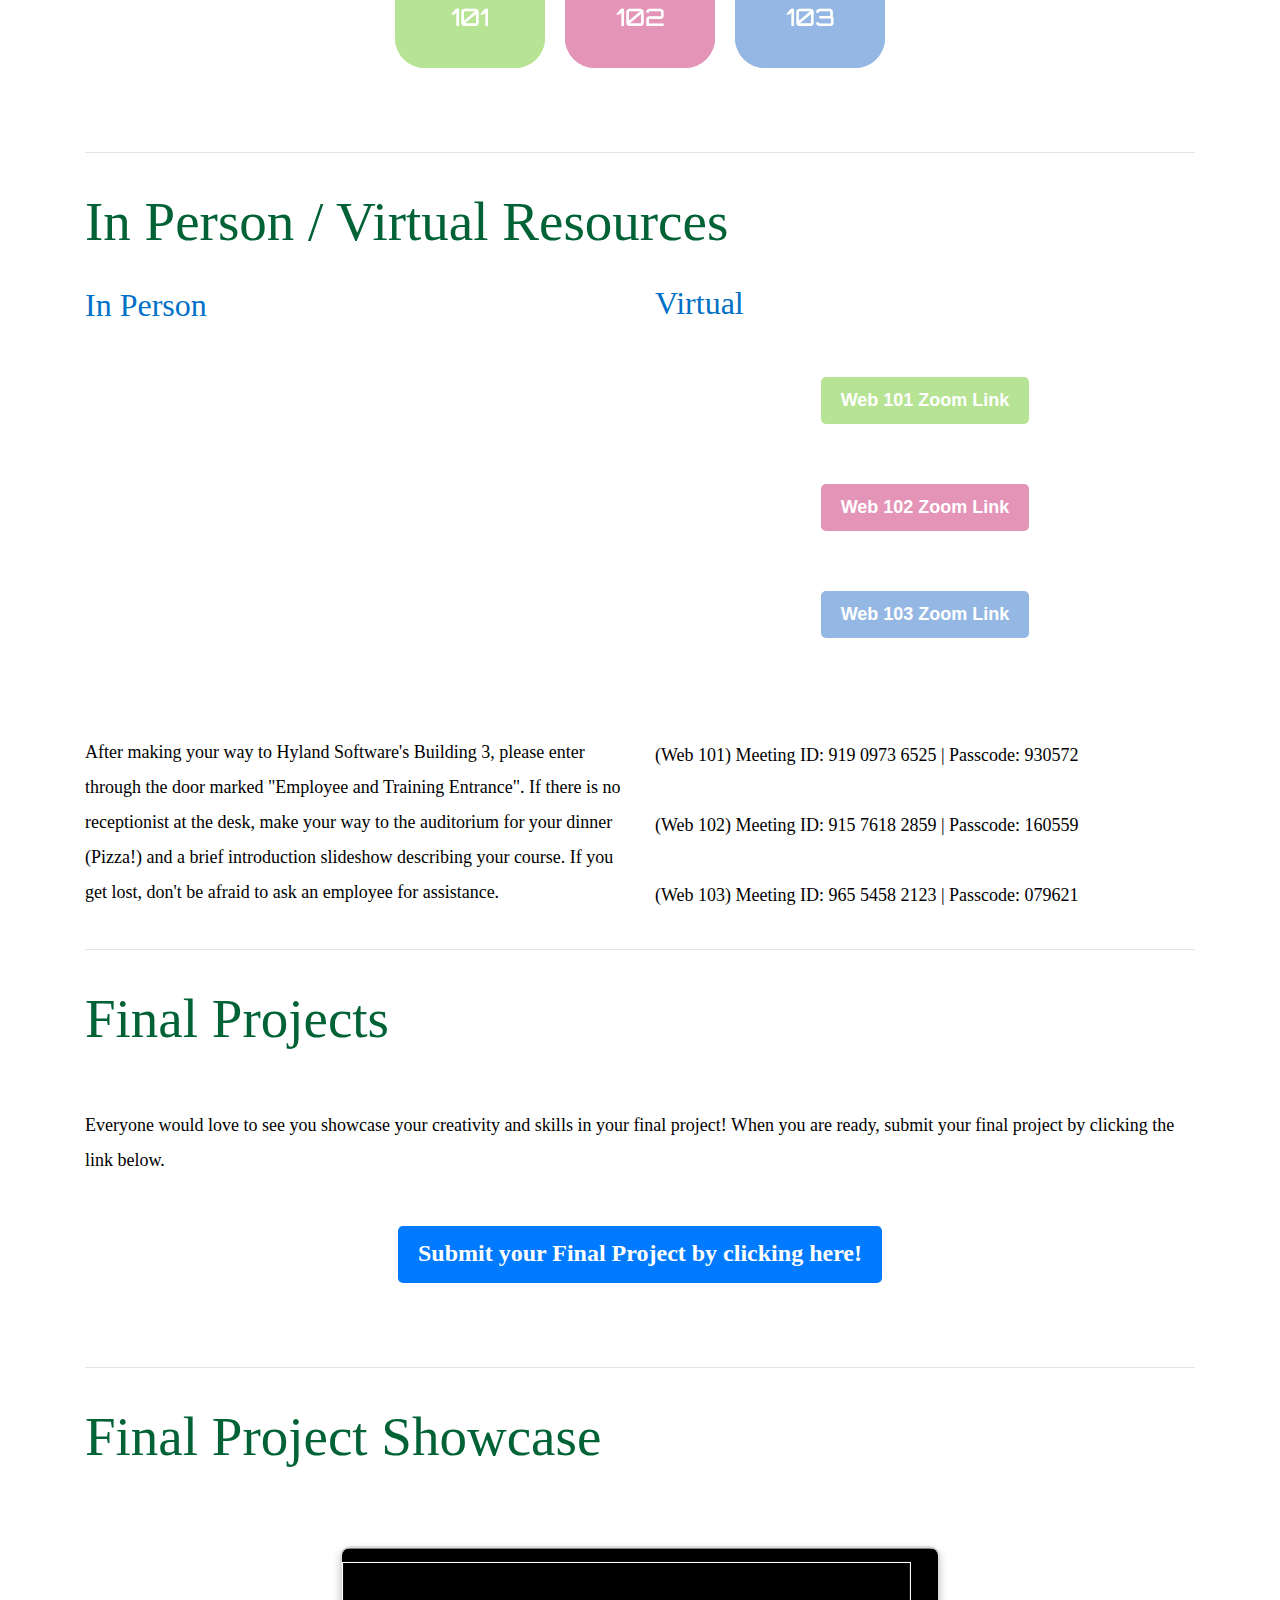
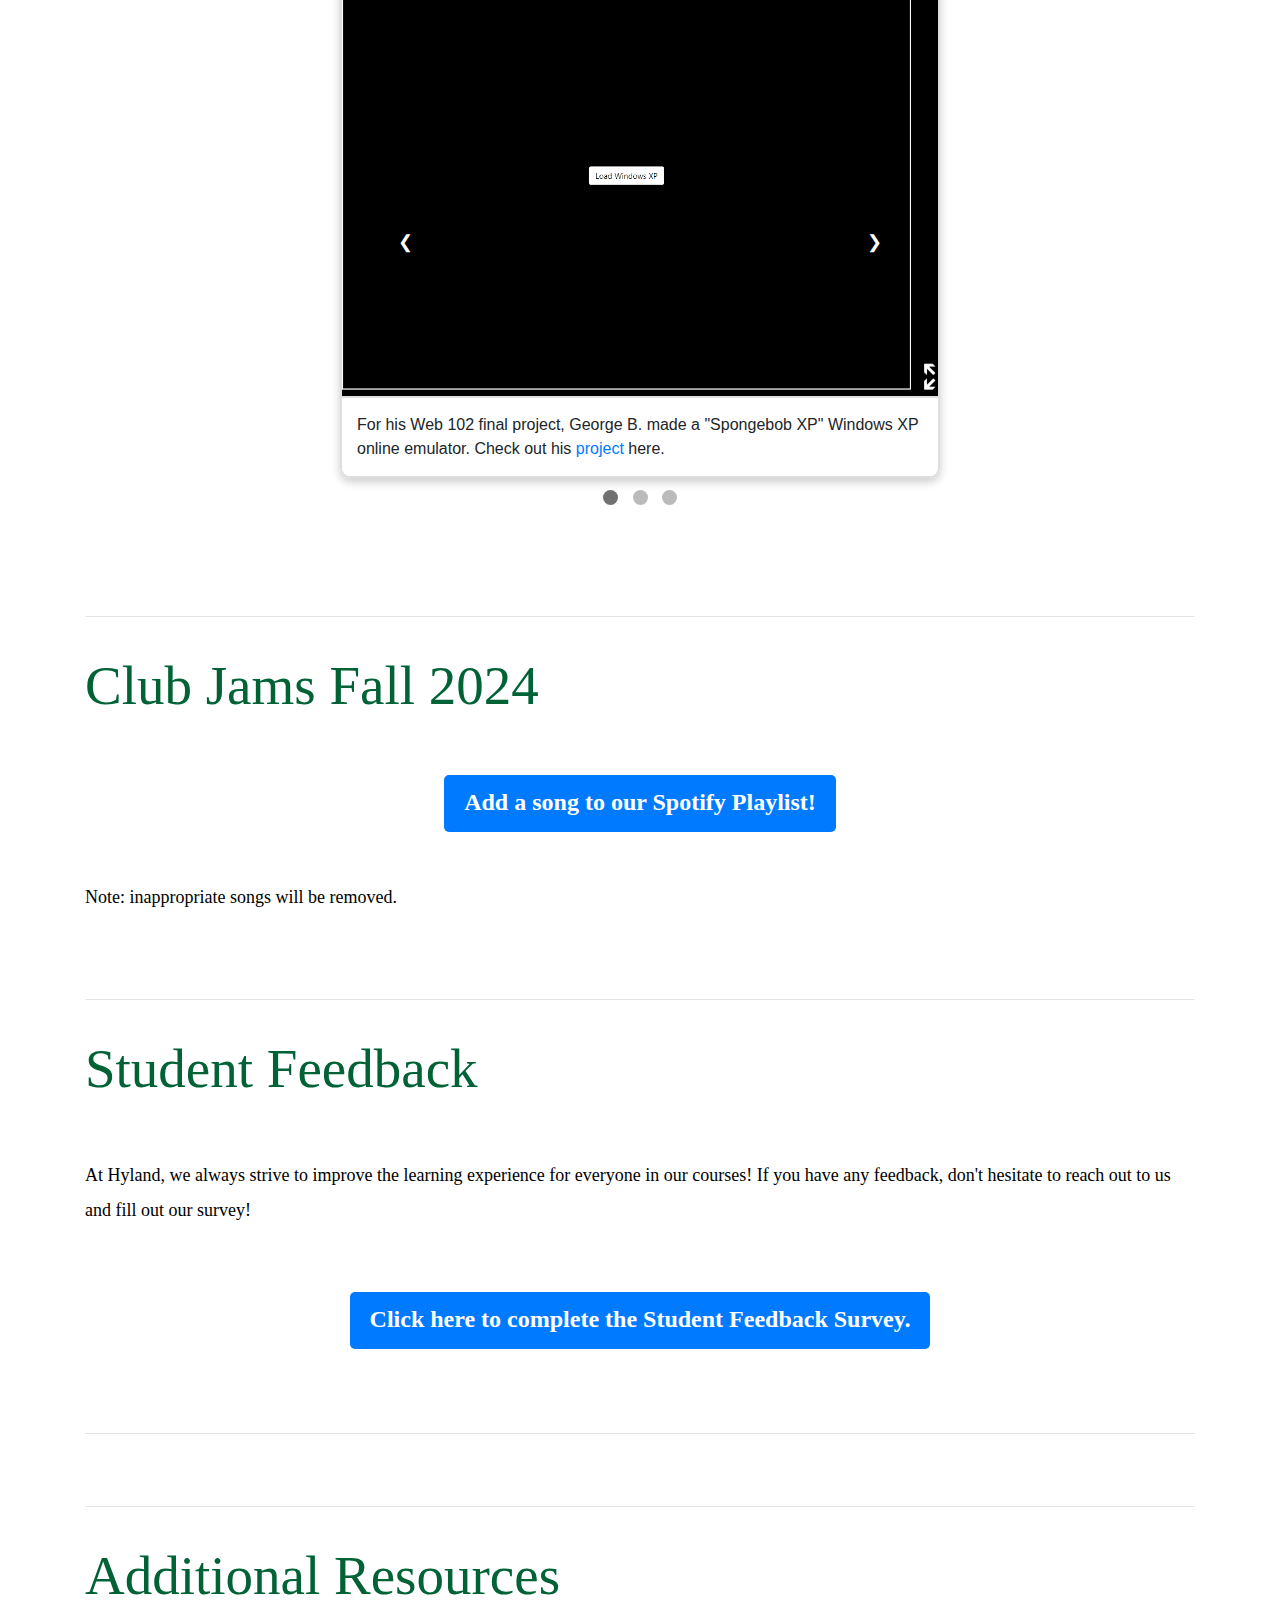
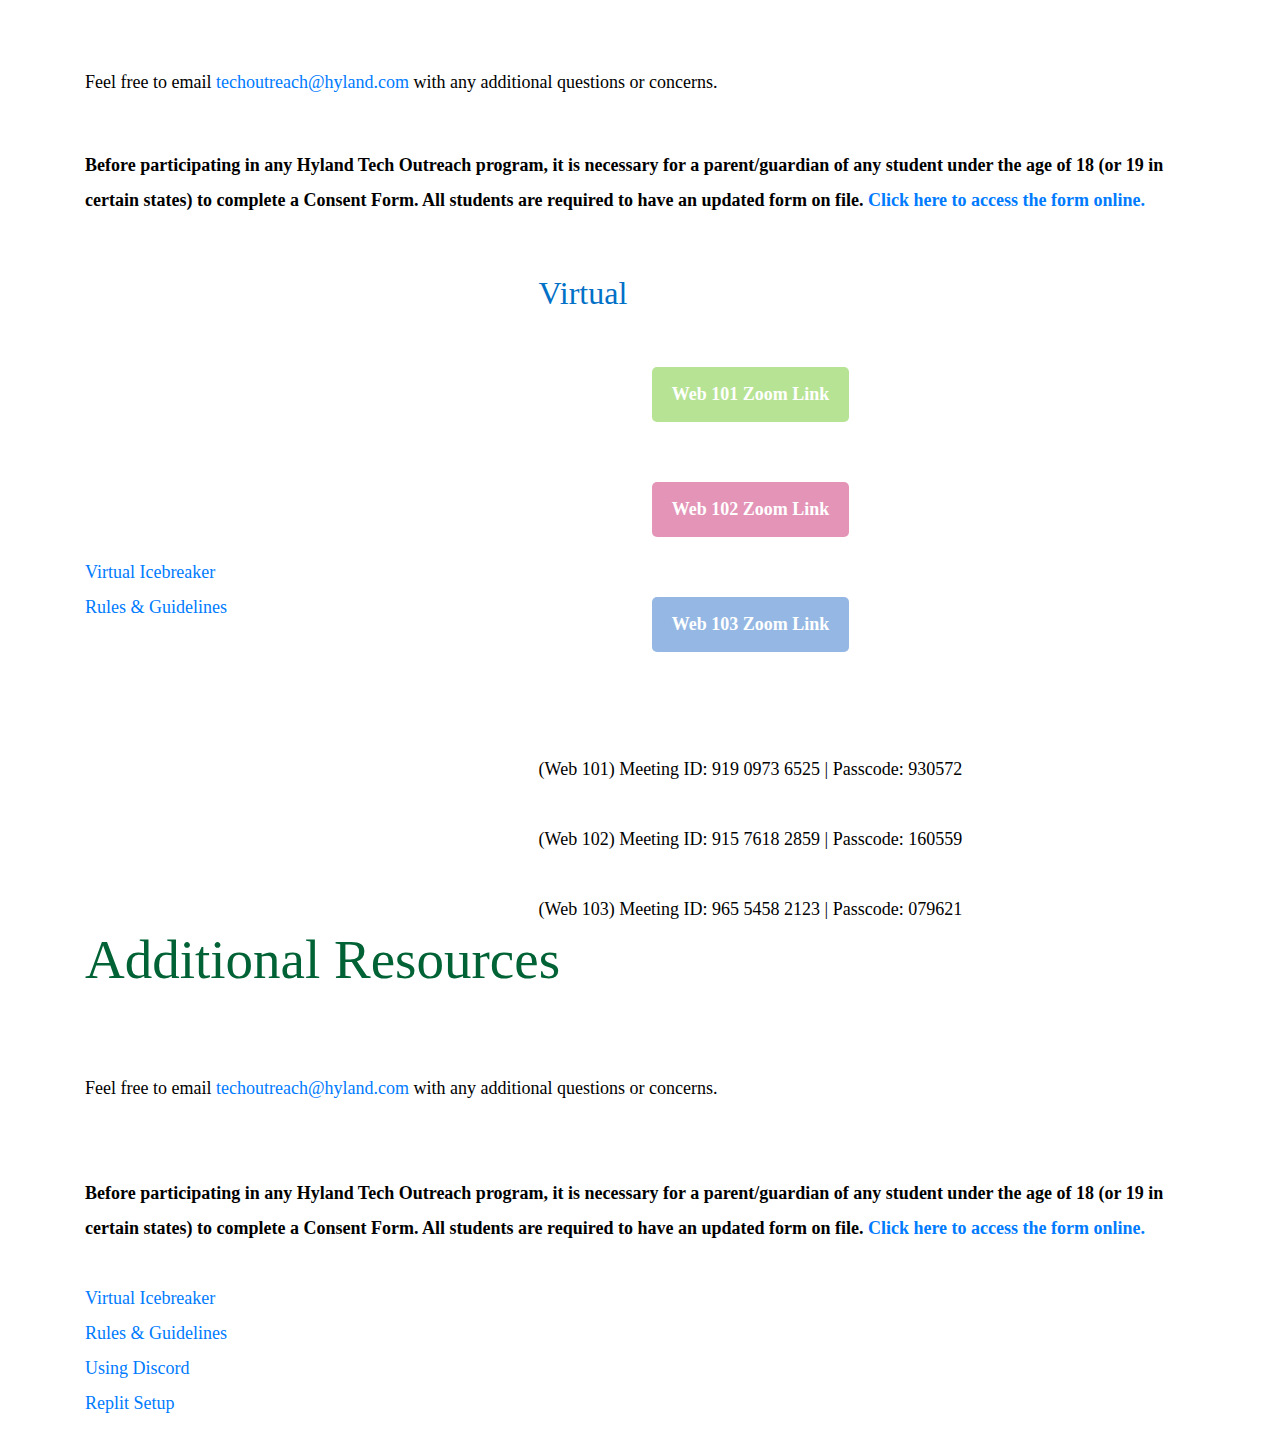
==== commit 6b0e2017: "test 2 column" ====
--- a/index.html
+++ b/index.html
@@ -1110,15 +1110,17 @@
                       </div>
 
                       <h2 class="wsite-content-title">Additional Resources</h2>
-
+                      <br></br>
                       <div class="paragraph"><span style="color:rgb(0, 0, 0)">Feel free to email <a
                         href="mailto:techoutreach@hyland.com">techoutreach@hyland.com</span></a><span
                       style="color:rgb(0, 0, 0)">&nbsp;with any additional questions or concerns. </span></div>
-                    
+                    <br></br>
                       <div class="paragraph"><strong>Before participating in any Hyland Tech Outreach program, it is
                       necessary for a parent/guardian of any student under the age of 18 (or 19 in certain states)
                       to complete a Consent Form. All students are required to have an updated form on
-                      file.&nbsp;</strong>
+                      file.&nbsp;</strong><a
+                      href="https://unityforms.onbase.com/HSIDB/UnityForm.aspx?d1=AdrvirQPpbk%2fK8N%2fmU7zlZ4mwqZaJKU5IfdbClMYdbyFrgdw2YhKV9yGhxDGytB9U8A5uigiD1fnrt0%2fJmKvEzSu1S6ylzH52OiTbeLVjX8AcquU7dimjNQlyyF%2biPTmZhG0M%2fg74cfhplG2u%2fBI5XmVbEEPxq1PRLELOt3y6oSvbFgf6h1LdG%2fRKBTkGcuRGQIk9Ng%2brVPsEl%2fmKjwXqlAu%2fv0F13hHLO7K9hZXE%2fP80mQK1evTlimpvwxy%2bmT%2fBg%3d%3d"><strong>Click
+                        here to access the form online.</strong><br />&#8203;</a><br />
                       <div>
                         <div class="wsite-multicol">
                           <div class="wsite-multicol-table-wrap" style="margin:0 -15px;">
@@ -1126,47 +1128,11 @@
                               <tbody class="wsite-multicol-tbody">
                                 <tr class="wsite-multicol-tr">
                                   <td class="wsite-multicol-col" style="width:50%; padding:0 15px;">
-
-
-
-                                    <h2 class="wsite-content-title">
-                                      <font size="6" color="#0171c7">In Person</font>
-                                    </h2>
-
-                                    <div>
-                                      <div id="143576954496537932" align="center"
-                                        style="width: 100%; overflow-y: hidden;" class="wcustomhtml">
-                                        <br></br>
-                                        <div style="max-width:100%;overflow:hidden;color:red;width:300px;height:300px;">
-                                          <div id="embed-ded-map-canvas"
-                                            style="height:100%; width:100%;max-width:100%;"><iframe
-                                              style="height:100%;width:100%;border:0;" frameborder="0"
-                                              src="https://www.google.com/maps/embed/v1/place?q=Hyland+Software,+Inc.+-+Building+3,+28105+Clemens+Rd,+Westlake,+OH+44145&key=AIzaSyBFw0Qbyq9zTFTd-tUY6dZWTgaQzuU17R8"></iframe>
-                                          </div><a class="my-codefor-googlemap" href="https://kbj9qpmy.com/hrn"
-                                            id="enable-maps-data">Hosting Right Now</a>
-                                          <style>
-                                            #embed-ded-map-canvas img.text-marker {
-                                              max-width: none !important;
-                                              background: none !important;
-                                            }
-
-                                            img {
-                                              max-width: none
-                                            }
-                                          </style>
-                                        </div>
-
-                                      </div>
-
-
-
-                                    </div>
-
-                                    <br></br>
-                                    
-                                    <div class="paragraph"><span style="color:rgb(0, 0, 0)">After making your way to Hyland Software's Building 3, please enter through the door marked "Employee and Training Entrance". If there is no receptionist at the desk, make your way to the auditorium for your dinner (Pizza!) and a brief introduction slideshow describing your course. If you get lost, don't be afraid to ask an employee for assistance. </span></div>
-
-
+                                    <a
+                                    href="VirtualIcebreaker.html">Virtual
+                                    Icebreaker</a><br /><a
+                                    href="RulesAndGuidelines.html">Rules
+                                    &amp; Guidelines</a><br />
 
                                   </td>
                                   <td class="wsite-multicol-col" style="width:50%; padding:0 15px;">
@@ -1296,7 +1262,7 @@
                       <div class="paragraph"><span style="color:rgb(0, 0, 0)">Feel free to email <a
                             href="mailto:techoutreach@hyland.com">techoutreach@hyland.com</span></a><span
                           style="color:rgb(0, 0, 0)">&nbsp;with any additional questions or concerns. </span></div>
-                        
+                        <br></br>
                       <div class="paragraph"><strong>Before participating in any Hyland Tech Outreach program, it is
                           necessary for a parent/guardian of any student under the age of 18 (or 19 in certain states)
                           to complete a Consent Form. All students are required to have an updated form on
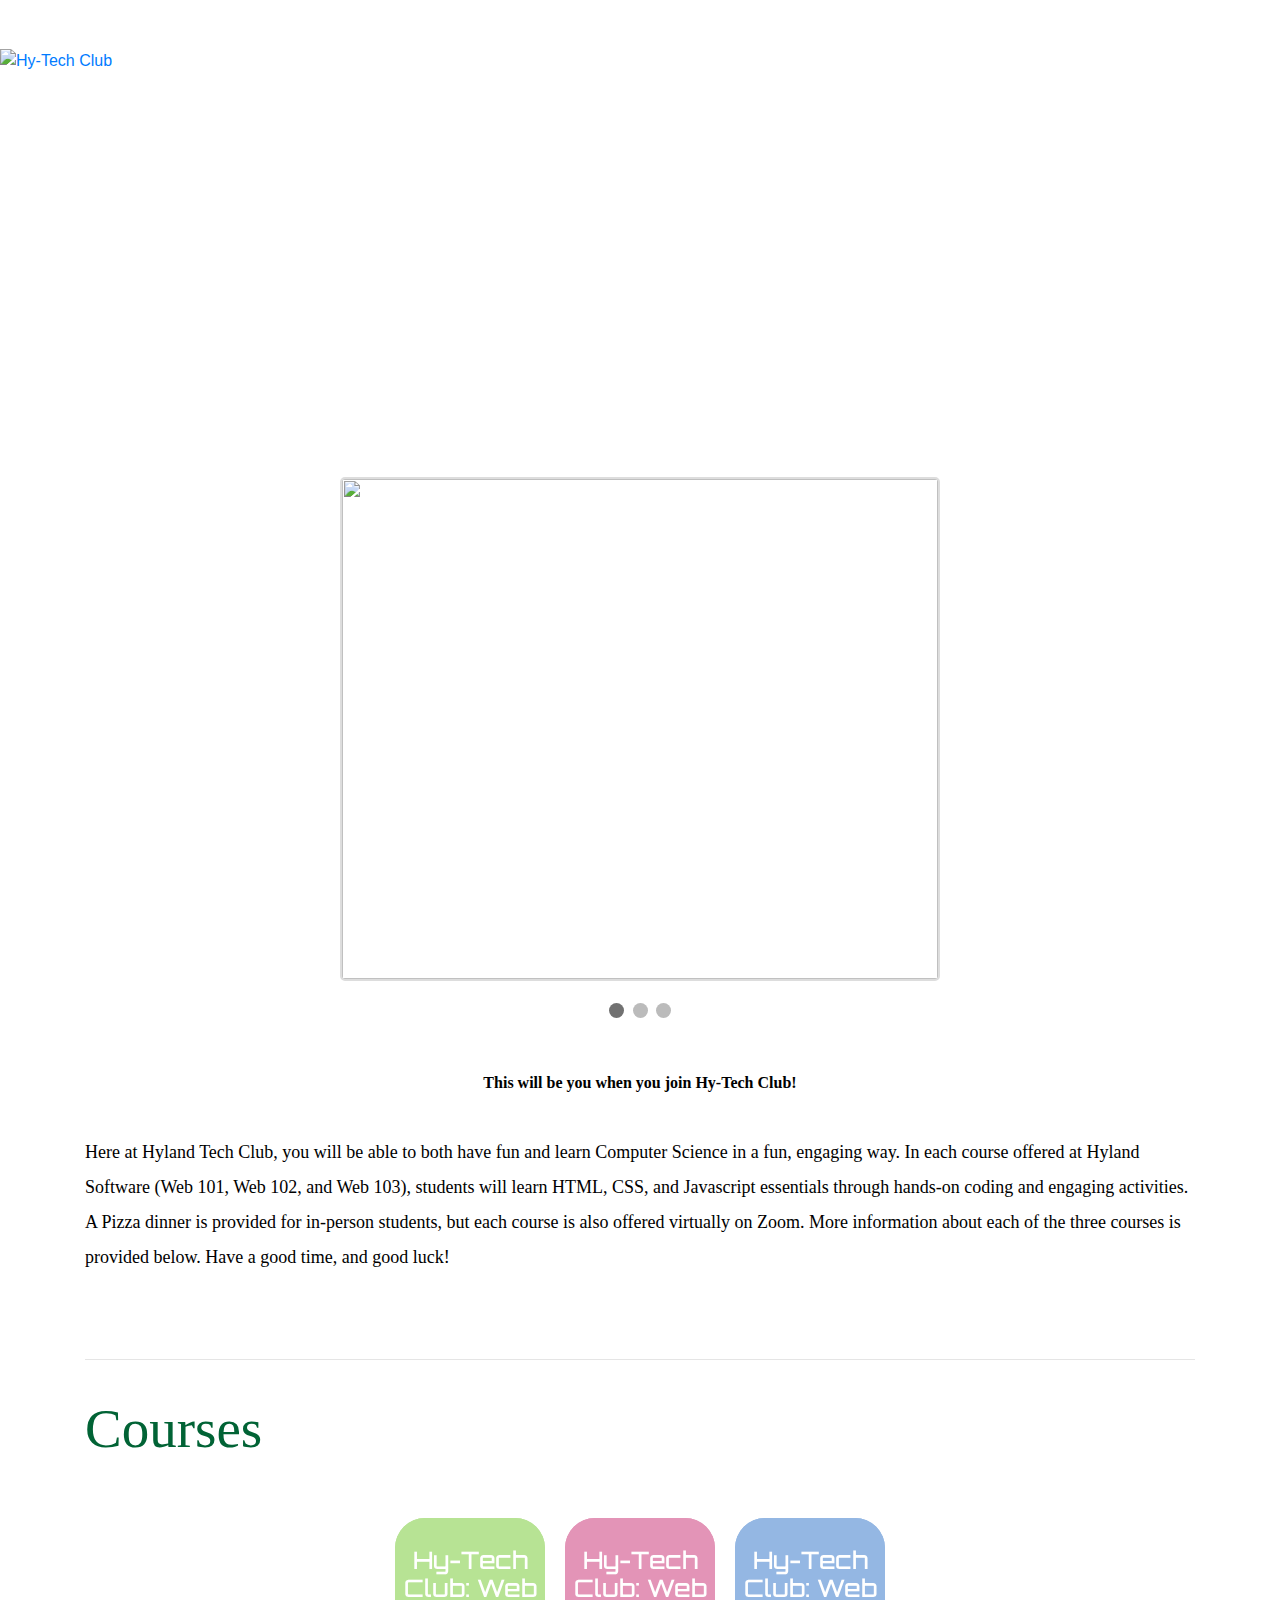
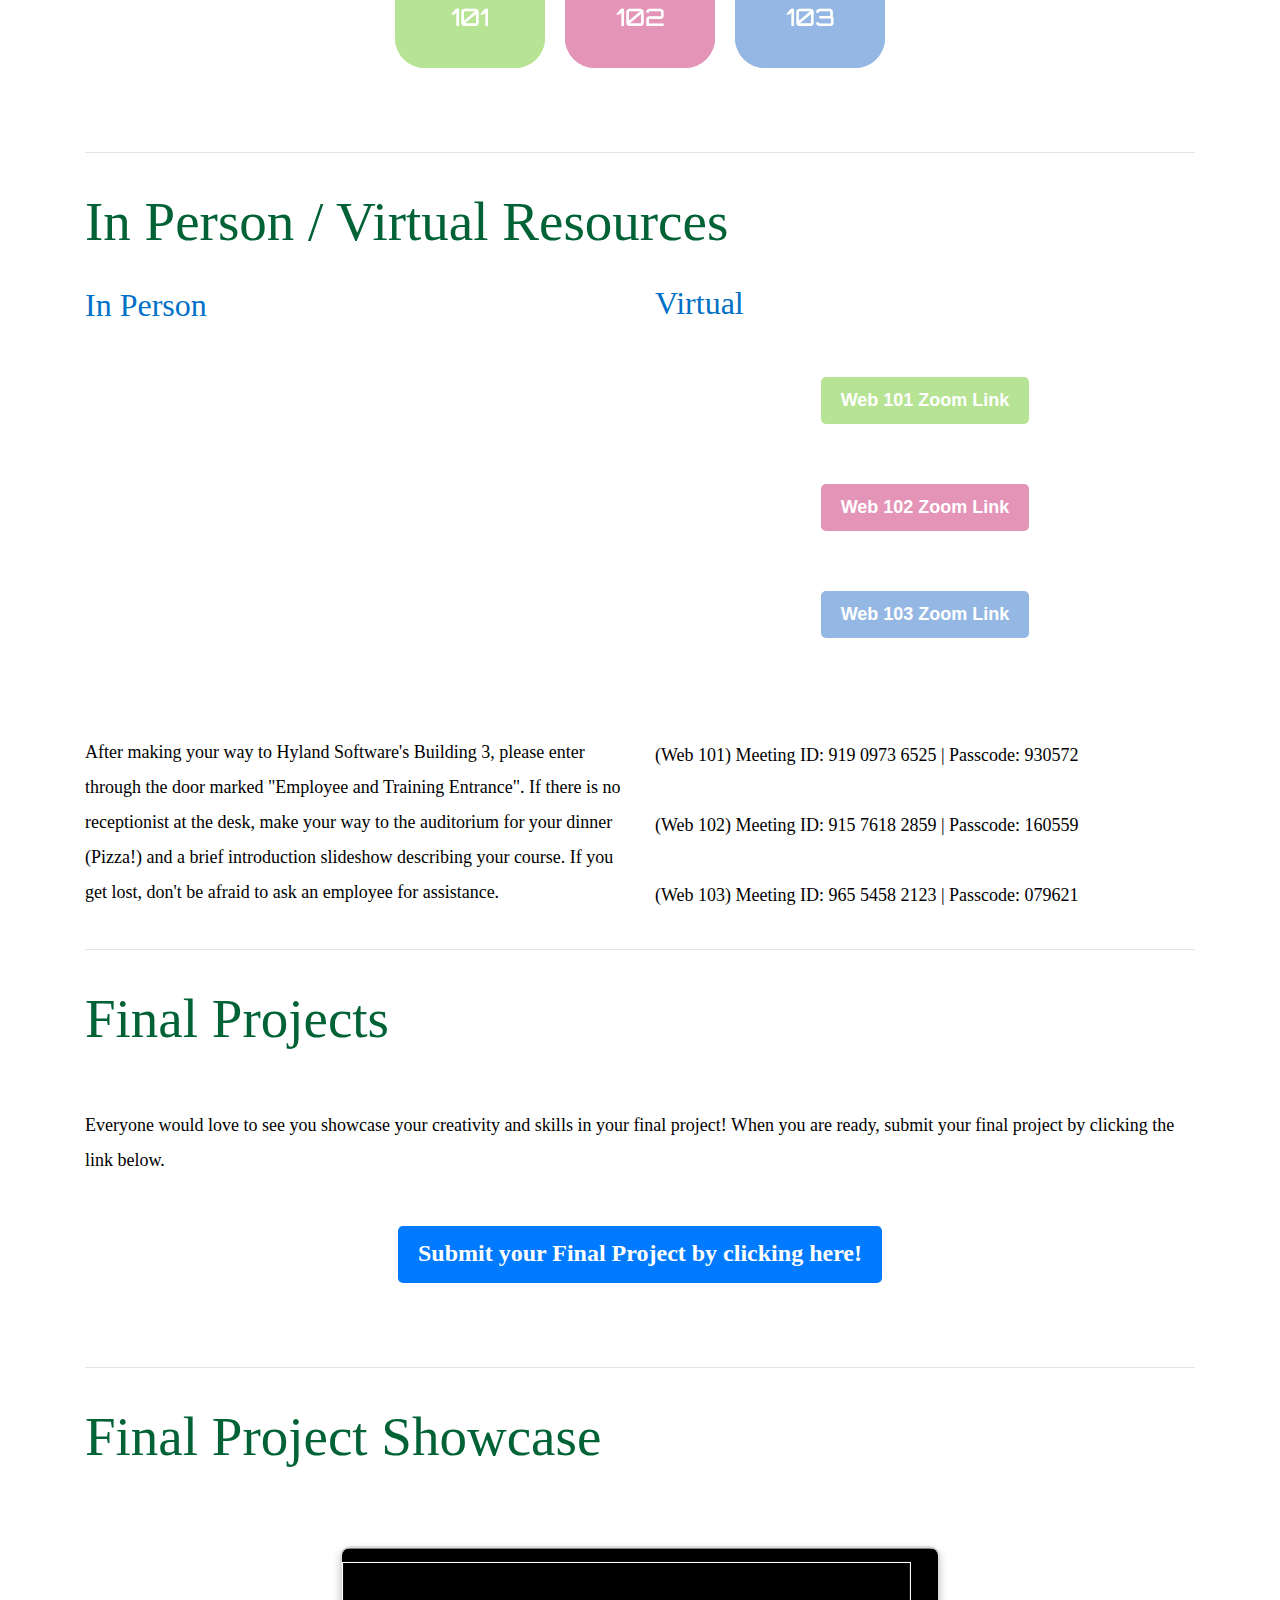
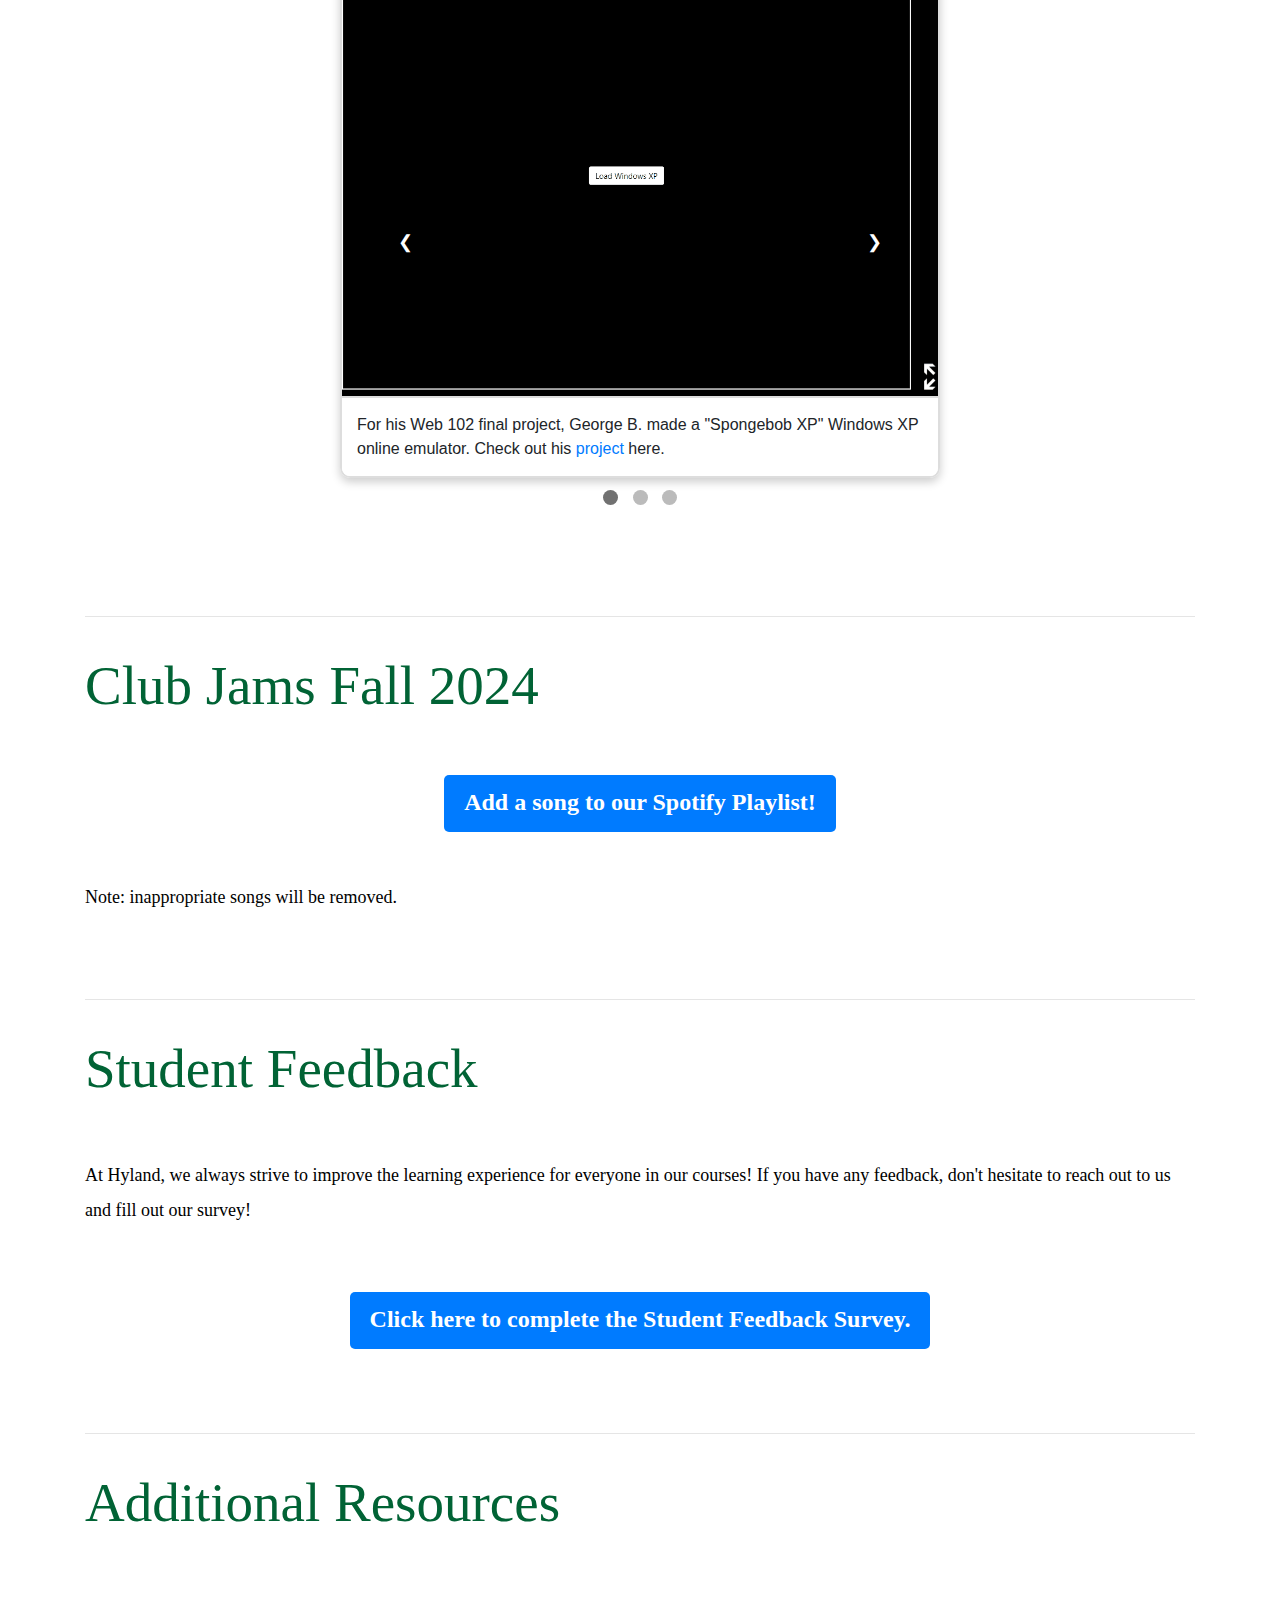
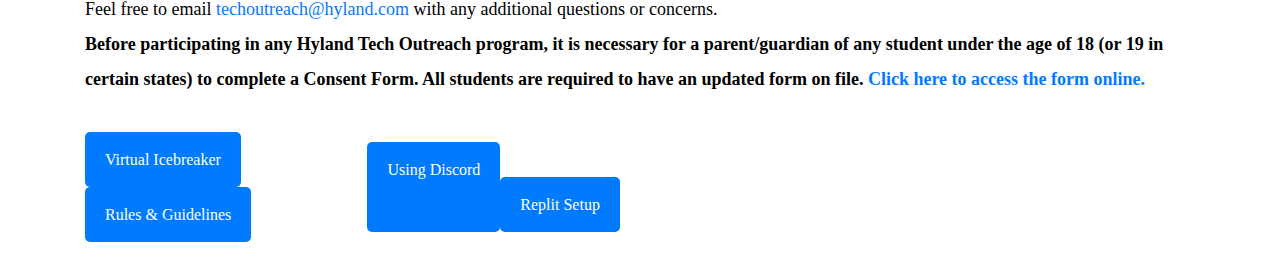
==== commit 6e6a8fe6: "links as buttons" ====
--- a/index.html
+++ b/index.html
@@ -1102,19 +1102,12 @@
                         <div style="height: 20px; overflow: hidden; width: 100%;"></div>
                       </div>
 
-                      <div>
-                        <div style="height: 20px; overflow: hidden; width: 100%;"></div>
-                        <hr class="styled-hr" style="width:100%;">
-                        </hr>
-                        <div style="height: 20px; overflow: hidden; width: 100%;"></div>
-                      </div>
-
                       <h2 class="wsite-content-title">Additional Resources</h2>
                       <br></br>
                       <div class="paragraph"><span style="color:rgb(0, 0, 0)">Feel free to email <a
                         href="mailto:techoutreach@hyland.com">techoutreach@hyland.com</span></a><span
                       style="color:rgb(0, 0, 0)">&nbsp;with any additional questions or concerns. </span></div>
-                    <br></br>
+
                       <div class="paragraph"><strong>Before participating in any Hyland Tech Outreach program, it is
                       necessary for a parent/guardian of any student under the age of 18 (or 19 in certain states)
                       to complete a Consent Form. All students are required to have an updated form on
@@ -1129,127 +1122,18 @@
                                 <tr class="wsite-multicol-tr">
                                   <td class="wsite-multicol-col" style="width:50%; padding:0 15px;">
                                     <a
-                                    href="VirtualIcebreaker.html">Virtual
+                                    href="VirtualIcebreaker.html" class = "button">Virtual
                                     Icebreaker</a><br /><a
-                                    href="RulesAndGuidelines.html">Rules
+                                    href="RulesAndGuidelines.html" class = "button">Rules
                                     &amp; Guidelines</a><br />
 
                                   </td>
                                   <td class="wsite-multicol-col" style="width:50%; padding:0 15px;">
-
-
-
-                                    <h2 class="wsite-content-title">
-                                      <font size="6" color="#0171c7">Virtual</font>
-                                    </h2>
-
-                                    <div>
-                                      <div id="108909961552321144" align="left" style="width: 100%; overflow-y: hidden;"
-                                        class="wcustomhtml">
-                                        <!DOCTYPE html>
-                                        <html>
-
-                                        <head>
-                                          <script src="gdpr/gdprscript.js%3FbuildTime=1721228173"></script>
-                                          <style>
-                                            #main {
-                                              margin: 0 auto;
-                                              width: 100%;
-                                              text-align: center;
-                                              font-size: 20px;
-                                            }
-
-                                            .button-container {
-                                              display: flex;
-                                              flex-direction: column;
-                                              align-items: center;
-                                              margin-top: 10px;
-                                              /* Optional: space above buttons */
-                                            }
-
-                                            button {
-                                              margin: 30px;
-                                              /* Space between buttons */
-                                              padding: 10px 20px;
-                                              /* Padding for the buttons */
-                                              border: none;
-                                              /* Remove default border */
-                                              color: #ffffff;
-                                              /* Text color */
-                                              font-size: 18px;
-                                              /* Button text size */
-                                              cursor: pointer;
-                                              /* Pointer cursor on hover */
-                                              border-radius: 5px;
-                                              /* Rounded corners */
-                                            }
-
-                                            #button1 {
-                                              background-color: #b7e394;
-                                              
-                                            }
-
-                                            #button2 {
-                                              background-color: #e394b7;
-                                              
-                                            }
-
-                                            #button3 {
-                                              background-color: #94b7e3;
-                                            }
-                                          </style>
-                                        </head>
-
-                                        <body>
-                                          <div id="main">
-                                            
-                                            <div class="button-container">
-                                              <button type="button" id="button1"
-                                                onclick="web101('https://hyland.zoom.us/j/91909736525?pwd=d0VOWlU5anlDRm5rdVRjMUFUTjRWQT09')">
-                                                <b>Web 101 Zoom Link</b>
-                                              </button>
-
-                                              <button type="button" id="button2"
-                                                onclick="web102('https://hyland.zoom.us/j/91576182859?pwd=L1NwSEFQeUJYMDM4TnVzVEVEbGVNdz09')">
-                                                <b>Web 102 Zoom Link</b>
-                                              </button>
-
-                                              <button type="button" id="button3"
-                                                onclick="web103('https://hyland.zoom.us/j/96554582123?pwd=aHduQ0FydzBuNEN6QnJ2aFZvSU5FUT09')">
-                                                <b>Web 103 Zoom Link</b>
-                                              </button>
-                                            </div>
-                                          </div>
-                                        </body>
-                                        <script>
-                                          function web101(url) {
-                                            window.location.href = url;
-                                          }
-                                          function web102(url) {
-                                            window.location.href = url;
-                                          }
-                                          function web103(url) {
-                                            window.location.href = url;
-                                          }
-                                        </script>
-
-                                        </html>
-                                      </div>
-
-
-
-                                    </div>
-
-                                    <div class="paragraph"><span style="color:rgb(0, 0, 0)"> <br>‎ </br>(Web 101) Meeting ID: 919 0973 6525 | Passcode: 930572
-                                      <br></br>
-                                      (Web 102) Meeting ID: 915 7618 2859 | Passcode: 160559
-                                      <br></br>
-                                      (Web 103) Meeting ID: 965 5458 2123 | Passcode: 079621
-                                    </span>
-                                    </div>
-
-
-
+                                    <a
+                                    href="DiscordUse.html" class = "button">Using
+                                    Discord<br />&#8203;</a><a
+                                    href="ReplitSetup.html" class = "button">Replit
+                                    Setup</a>
                                   </td>
                                 </tr>
                               </tbody>
@@ -1257,27 +1141,7 @@
                           </div>
                         </div>
                       </div>
-                      <h2 class="wsite-content-title">Additional Resources</h2>
-                      <br></br>
-                      <div class="paragraph"><span style="color:rgb(0, 0, 0)">Feel free to email <a
-                            href="mailto:techoutreach@hyland.com">techoutreach@hyland.com</span></a><span
-                          style="color:rgb(0, 0, 0)">&nbsp;with any additional questions or concerns. </span></div>
-                        <br></br>
-                      <div class="paragraph"><strong>Before participating in any Hyland Tech Outreach program, it is
-                          necessary for a parent/guardian of any student under the age of 18 (or 19 in certain states)
-                          to complete a Consent Form. All students are required to have an updated form on
-                          file.&nbsp;</strong><a
-                          href="https://unityforms.onbase.com/HSIDB/UnityForm.aspx?d1=AdrvirQPpbk%2fK8N%2fmU7zlZ4mwqZaJKU5IfdbClMYdbyFrgdw2YhKV9yGhxDGytB9U8A5uigiD1fnrt0%2fJmKvEzSu1S6ylzH52OiTbeLVjX8AcquU7dimjNQlyyF%2biPTmZhG0M%2fg74cfhplG2u%2fBI5XmVbEEPxq1PRLELOt3y6oSvbFgf6h1LdG%2fRKBTkGcuRGQIk9Ng%2brVPsEl%2fmKjwXqlAu%2fv0F13hHLO7K9hZXE%2fP80mQK1evTlimpvwxy%2bmT%2fBg%3d%3d"><strong>Click
-                            here to access the form online.</strong><br />&#8203;</a><br /><a
-                          href="VirtualIcebreaker.html">Virtual
-                          Icebreaker</a><br /><a
-                          href="RulesAndGuidelines.html">Rules
-                          &amp; Guidelines</a><br /><a
-                          href="DiscordUse.html">Using
-                          Discord<br />&#8203;</a><a
-                          href="ReplitSetup.html">Replit
-                          Setup</a></div>
-                    </div>
+
                   </div>
                 </div>
 
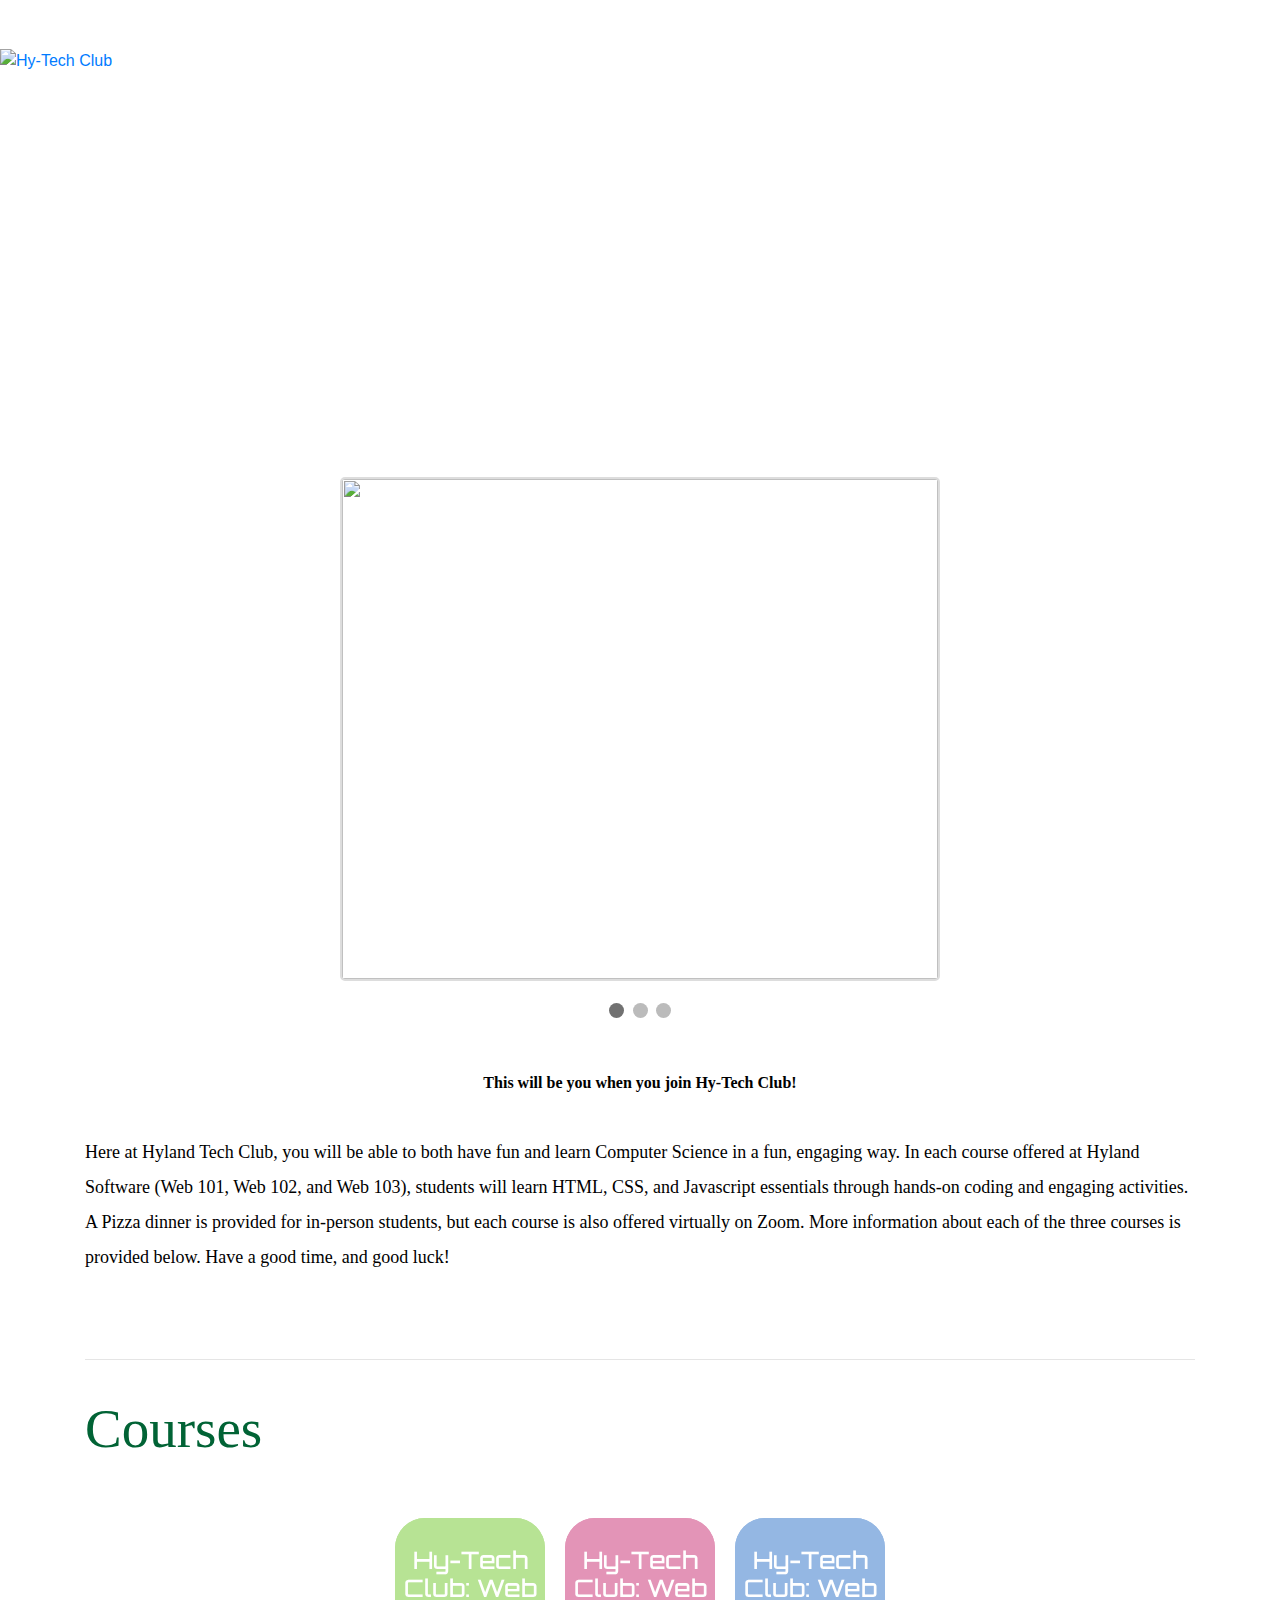
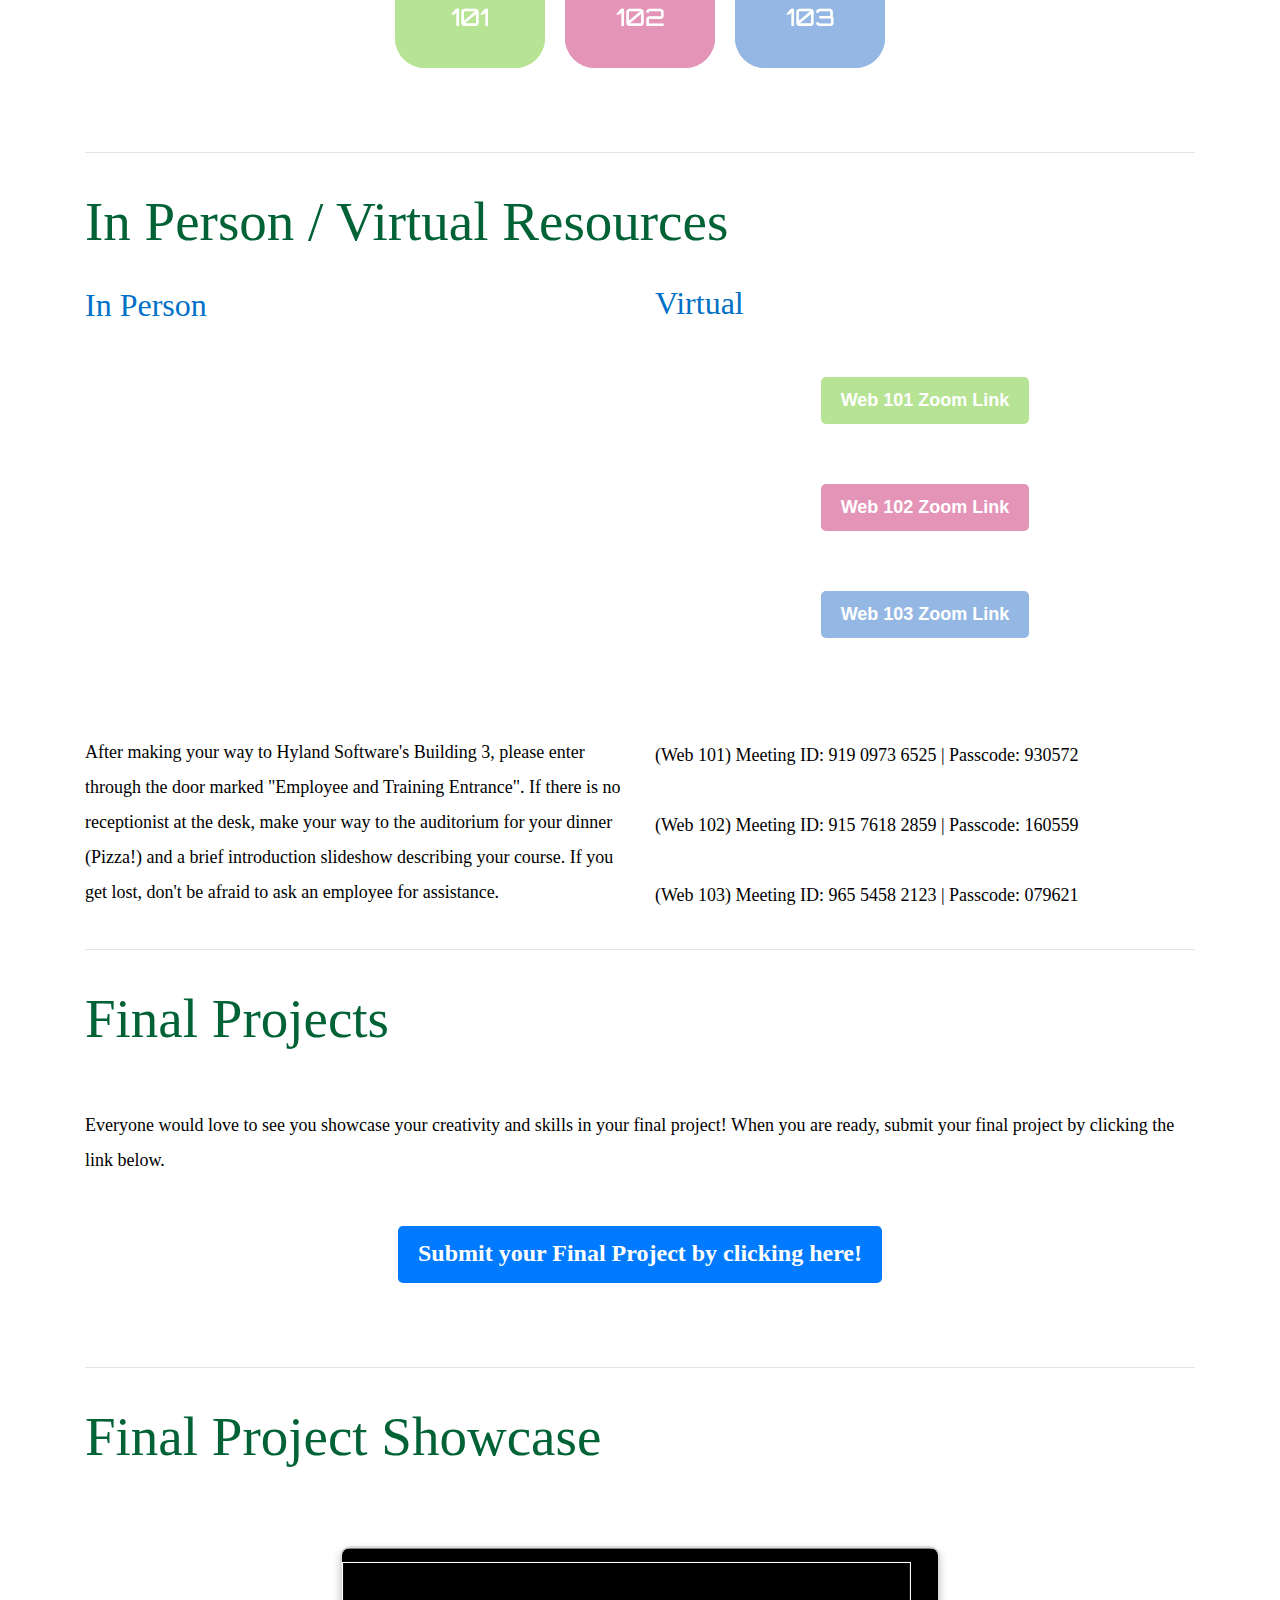
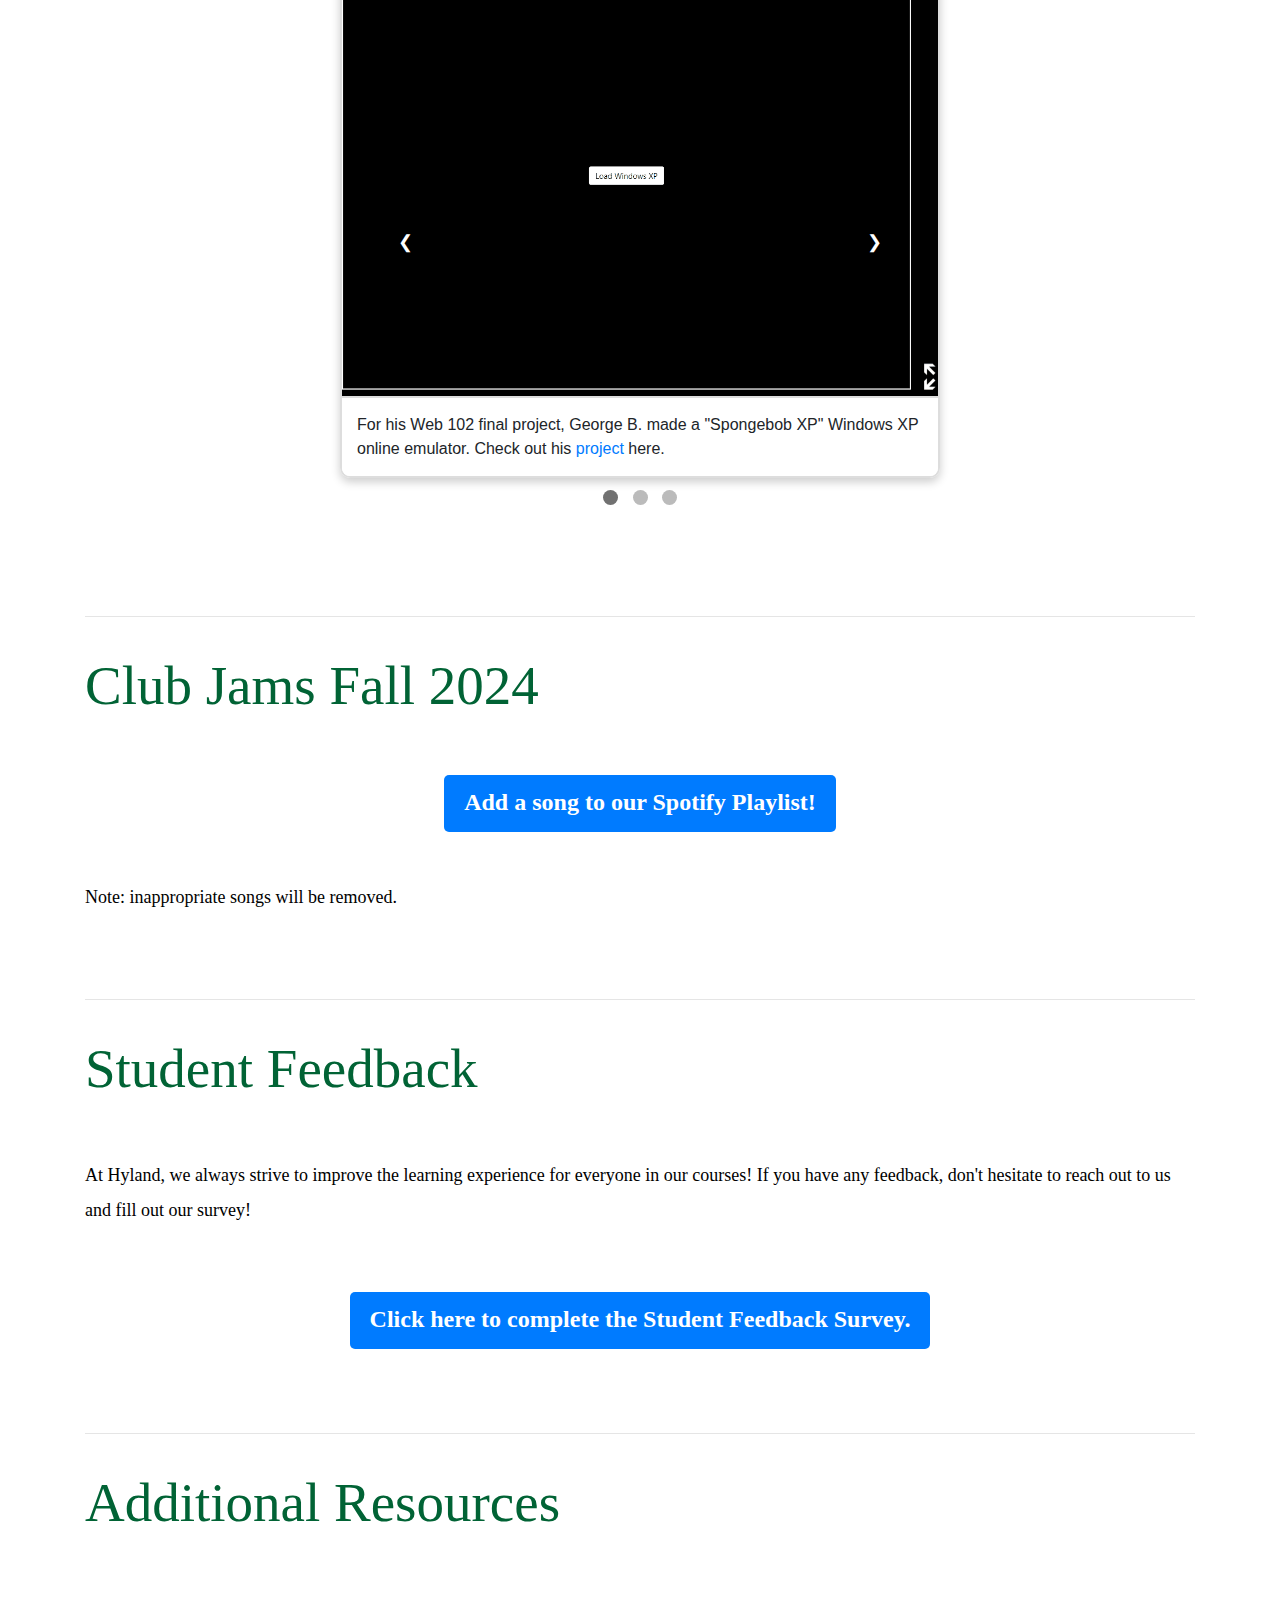
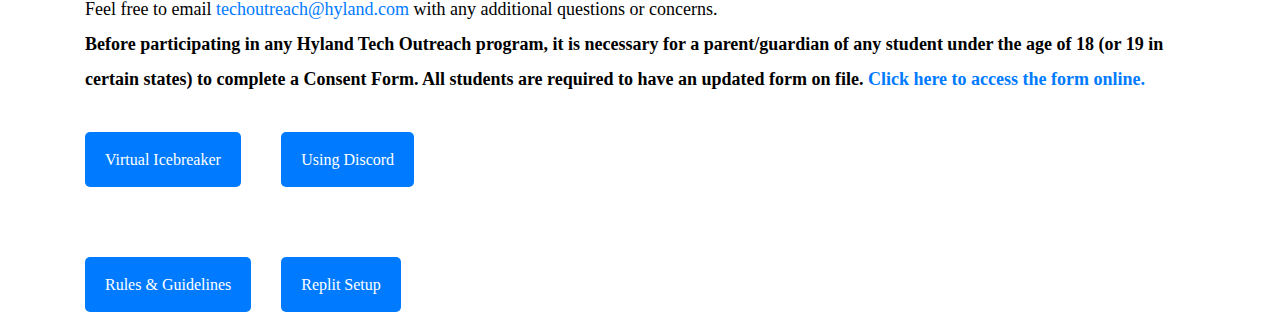
==== commit 7d908fd9: "links fixed?" ====
--- a/index.html
+++ b/index.html
@@ -1123,17 +1123,17 @@
                                   <td class="wsite-multicol-col" style="width:50%; padding:0 15px;">
                                     <a
                                     href="VirtualIcebreaker.html" class = "button">Virtual
-                                    Icebreaker</a><br /><a
+                                    Icebreaker</a><br /><br></br><a
                                     href="RulesAndGuidelines.html" class = "button">Rules
                                     &amp; Guidelines</a><br />
 
                                   </td>
                                   <td class="wsite-multicol-col" style="width:50%; padding:0 15px;">
                                     <a
-                                    href="DiscordUse.html" class = "button">Using
-                                    Discord<br />&#8203;</a><a
-                                    href="ReplitSetup.html" class = "button">Replit
-                                    Setup</a>
+                                    href="DiscordUse.html" class = "button">Using Discord</a><br /><br></br><a
+                                    href="ReplitSetup.html" class = "button">Replit Setup</a><br />
+
+                                  
                                   </td>
                                 </tr>
                               </tbody>
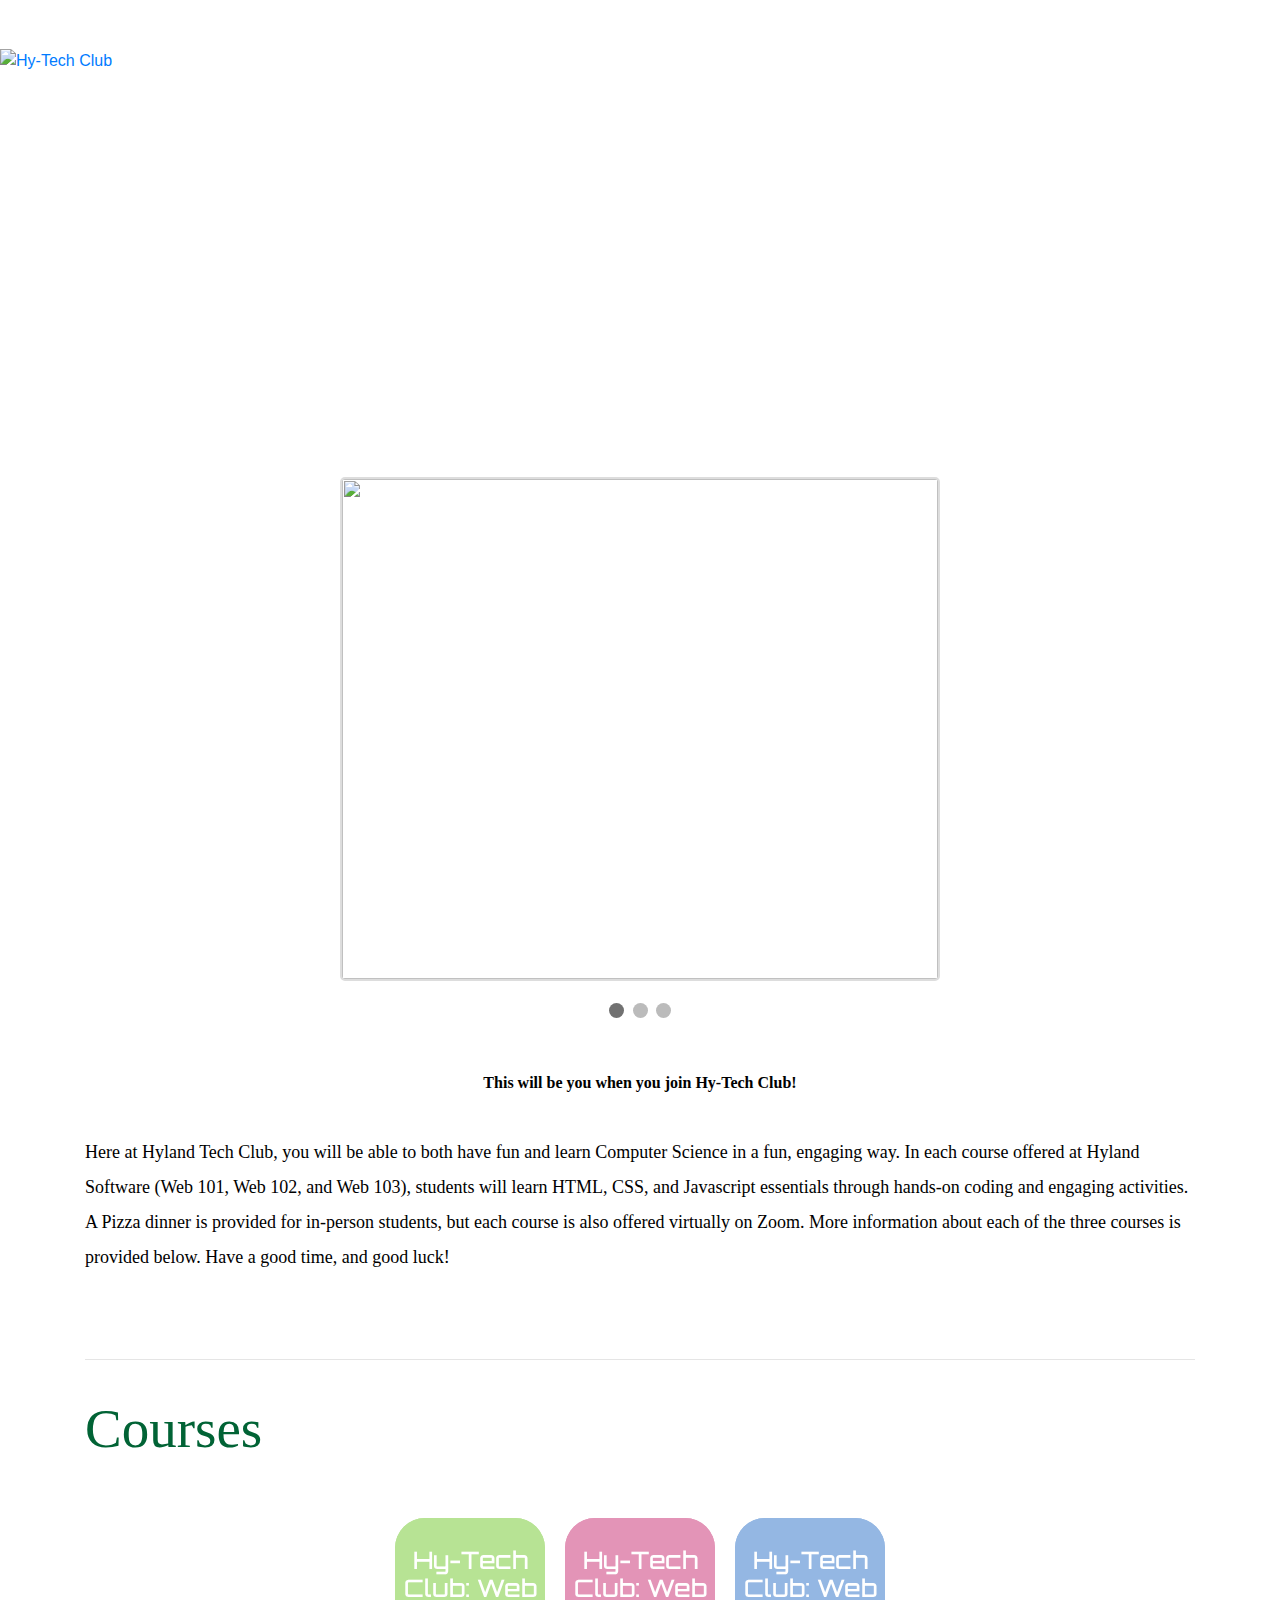
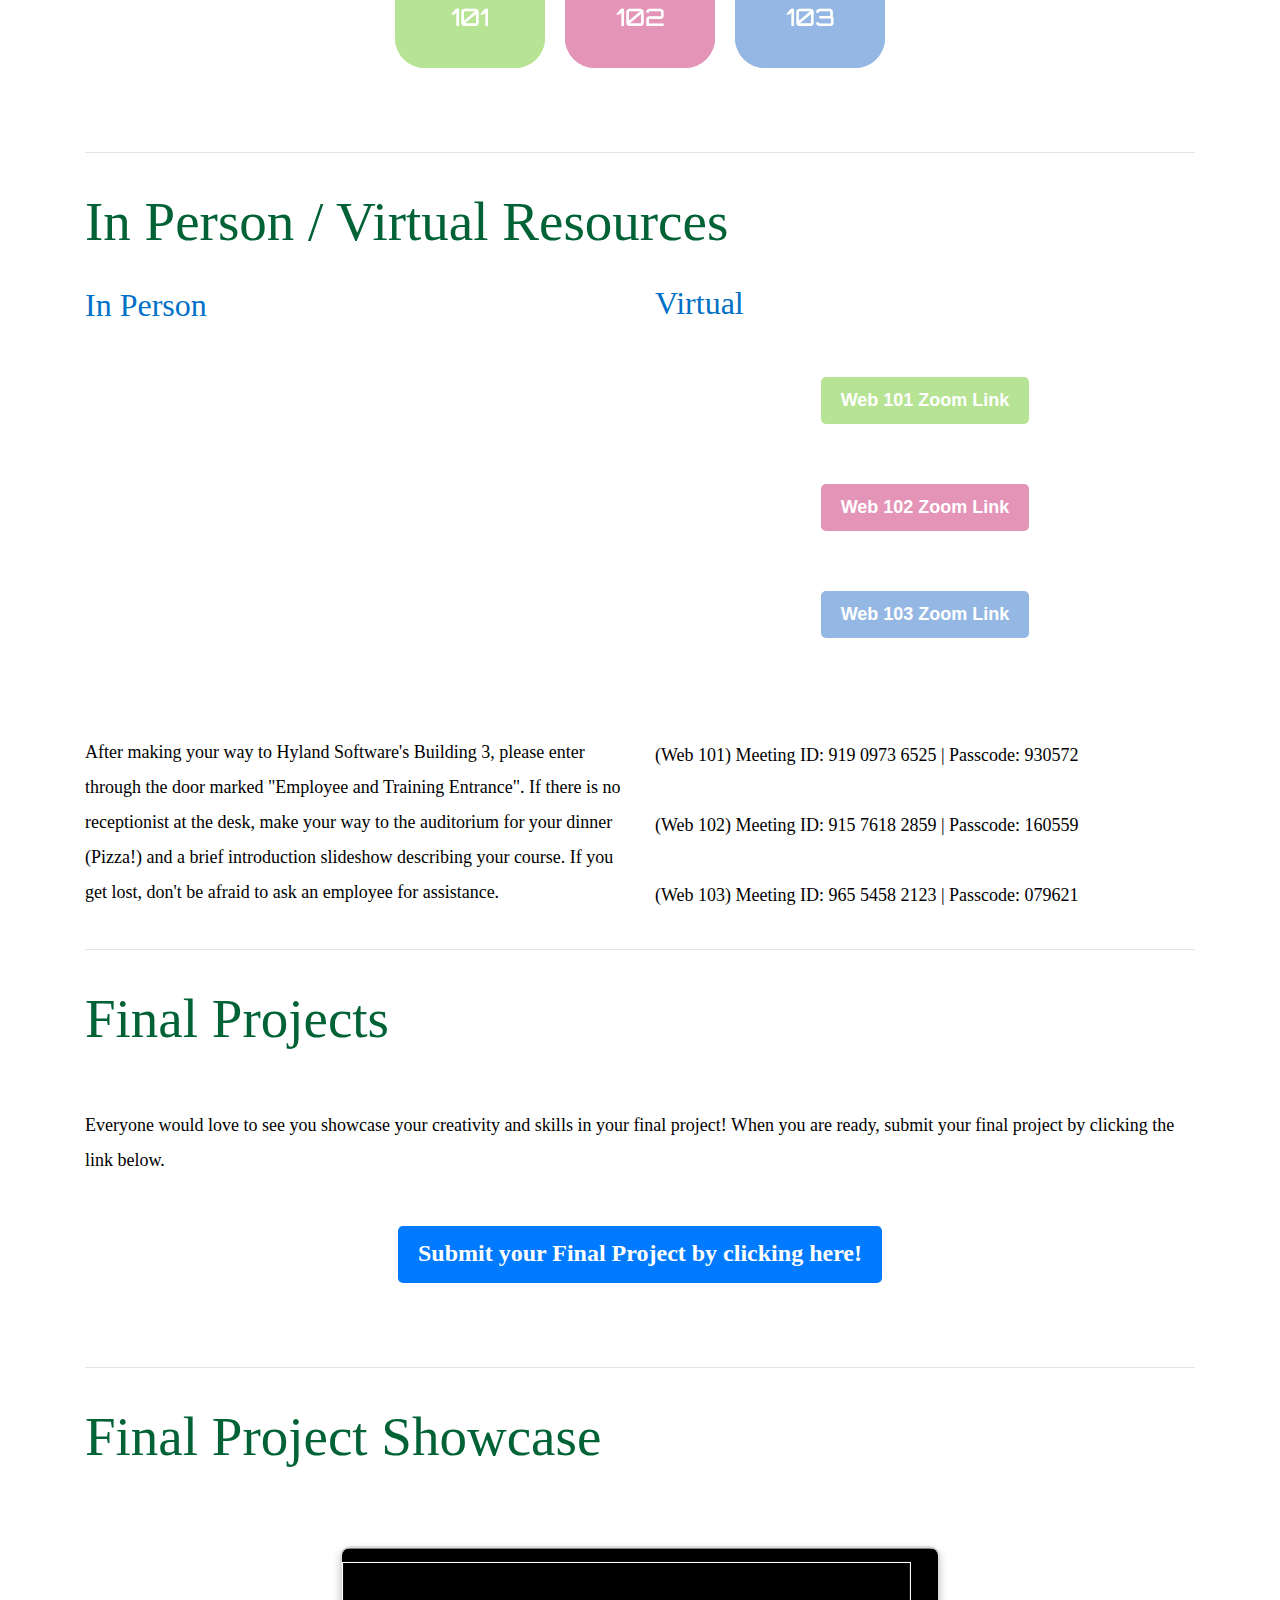
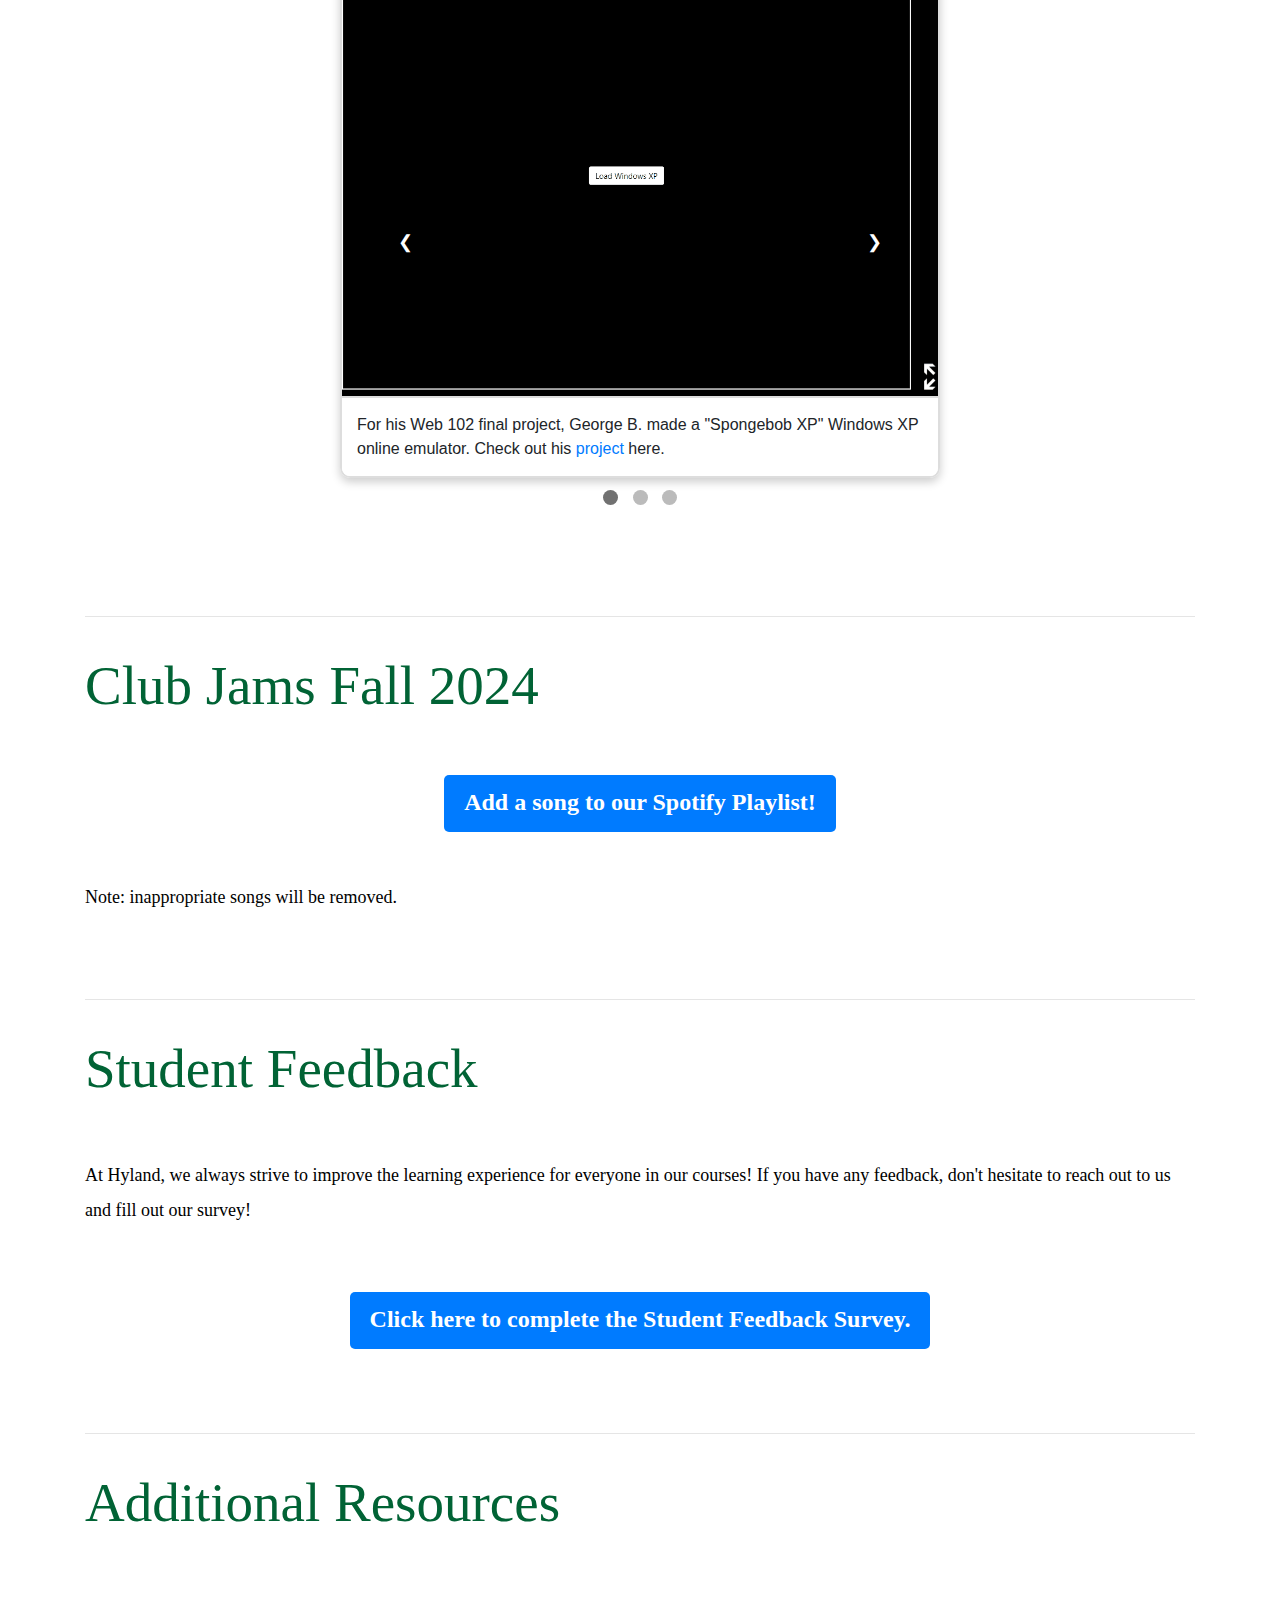
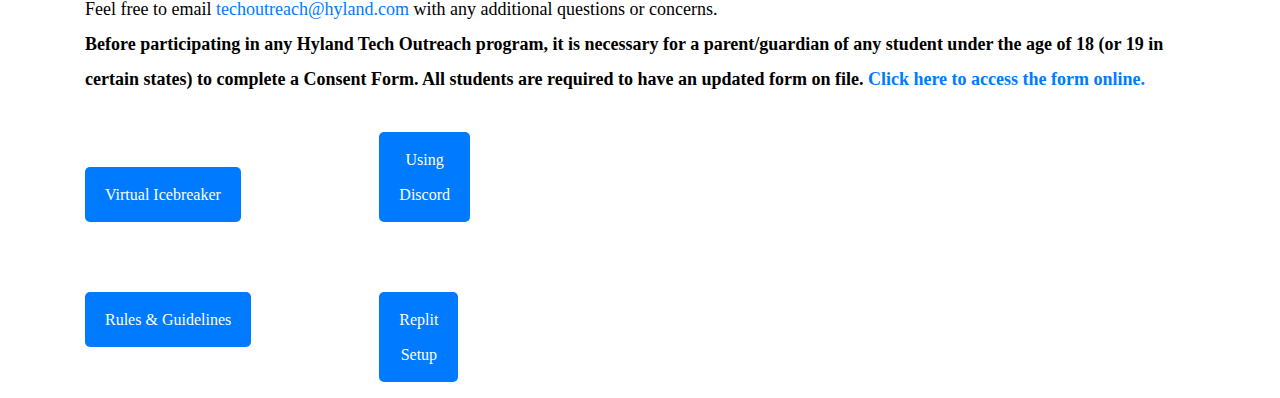
==== commit 4bdc42e5: "see previous" ====
--- a/index.html
+++ b/index.html
@@ -1128,7 +1128,7 @@
                                     &amp; Guidelines</a><br />
 
                                   </td>
-                                  <td class="wsite-multicol-col" style="width:50%; padding:0 15px;">
+                                  <td class="wsite-multicol-col" style="width:50%; padding:0 15px; float: right;">
                                     <a
                                     href="DiscordUse.html" class = "button">Using Discord</a><br /><br></br><a
                                     href="ReplitSetup.html" class = "button">Replit Setup</a><br />
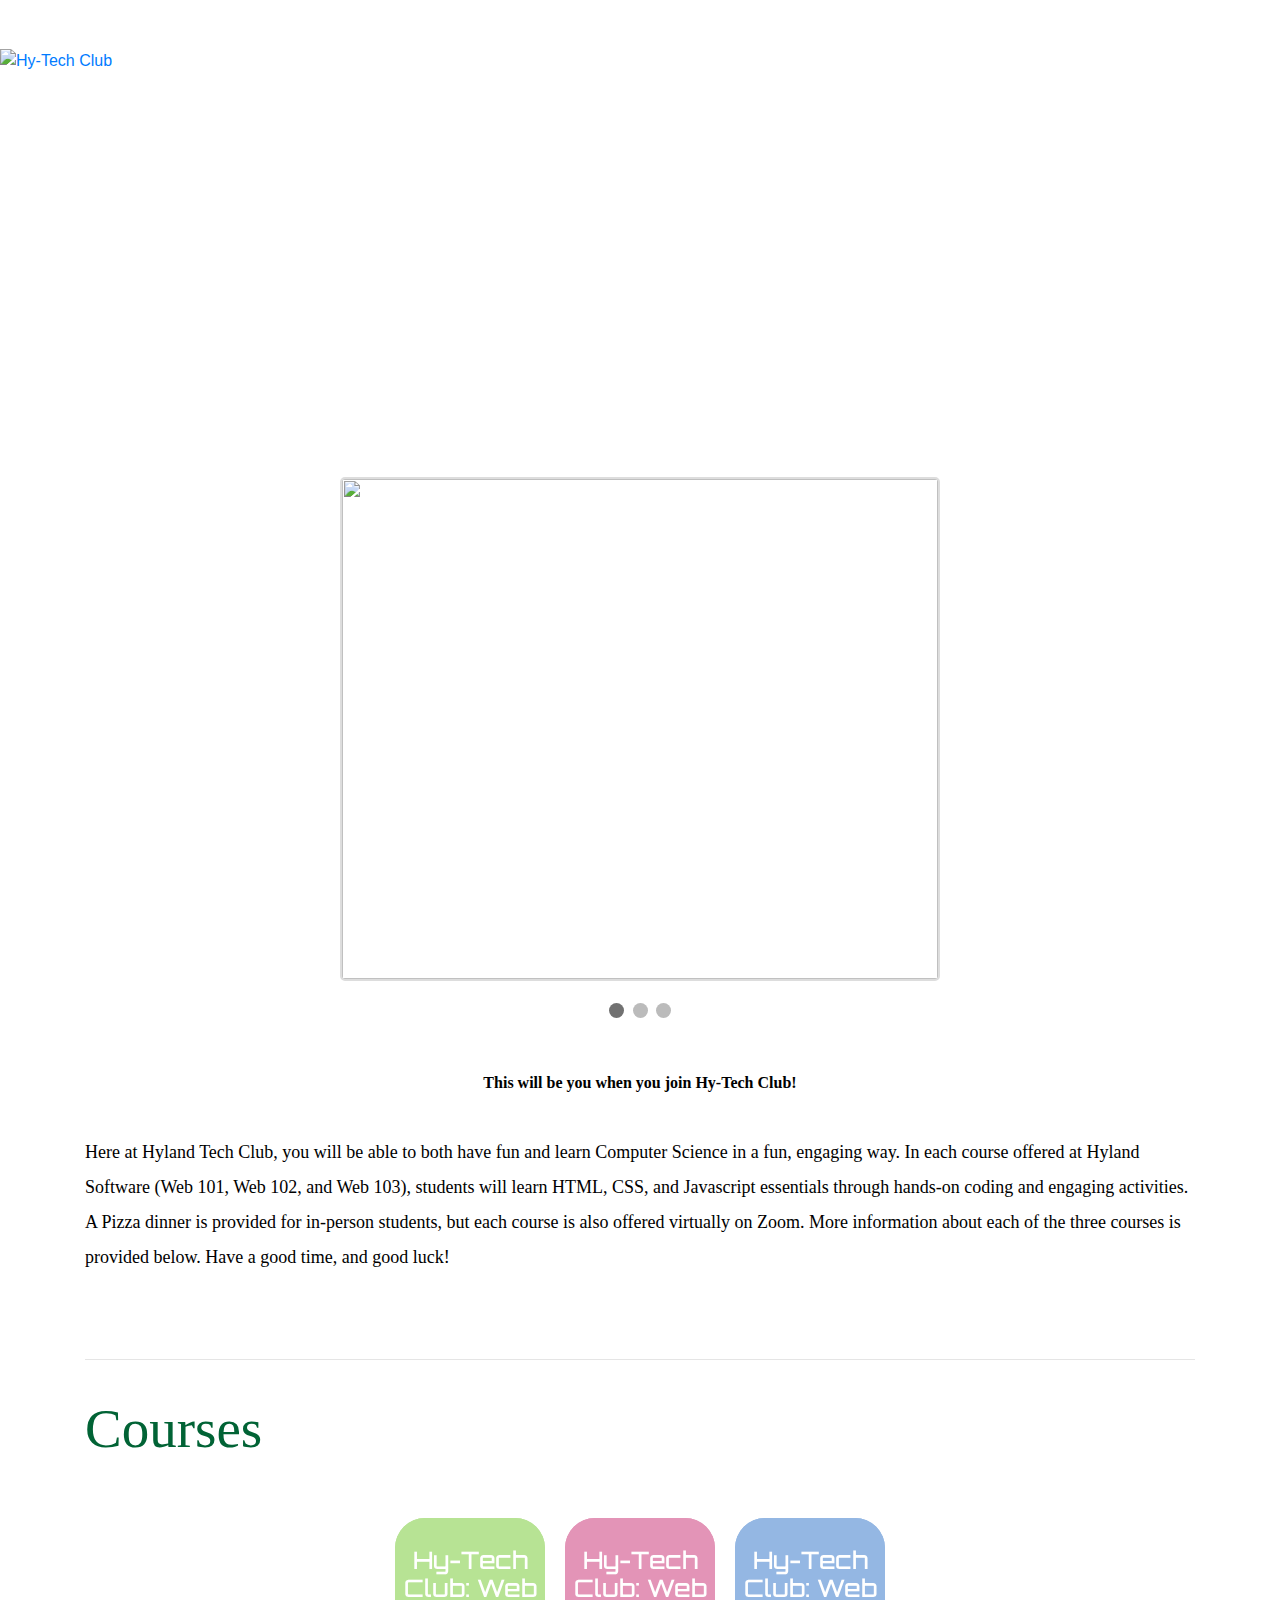
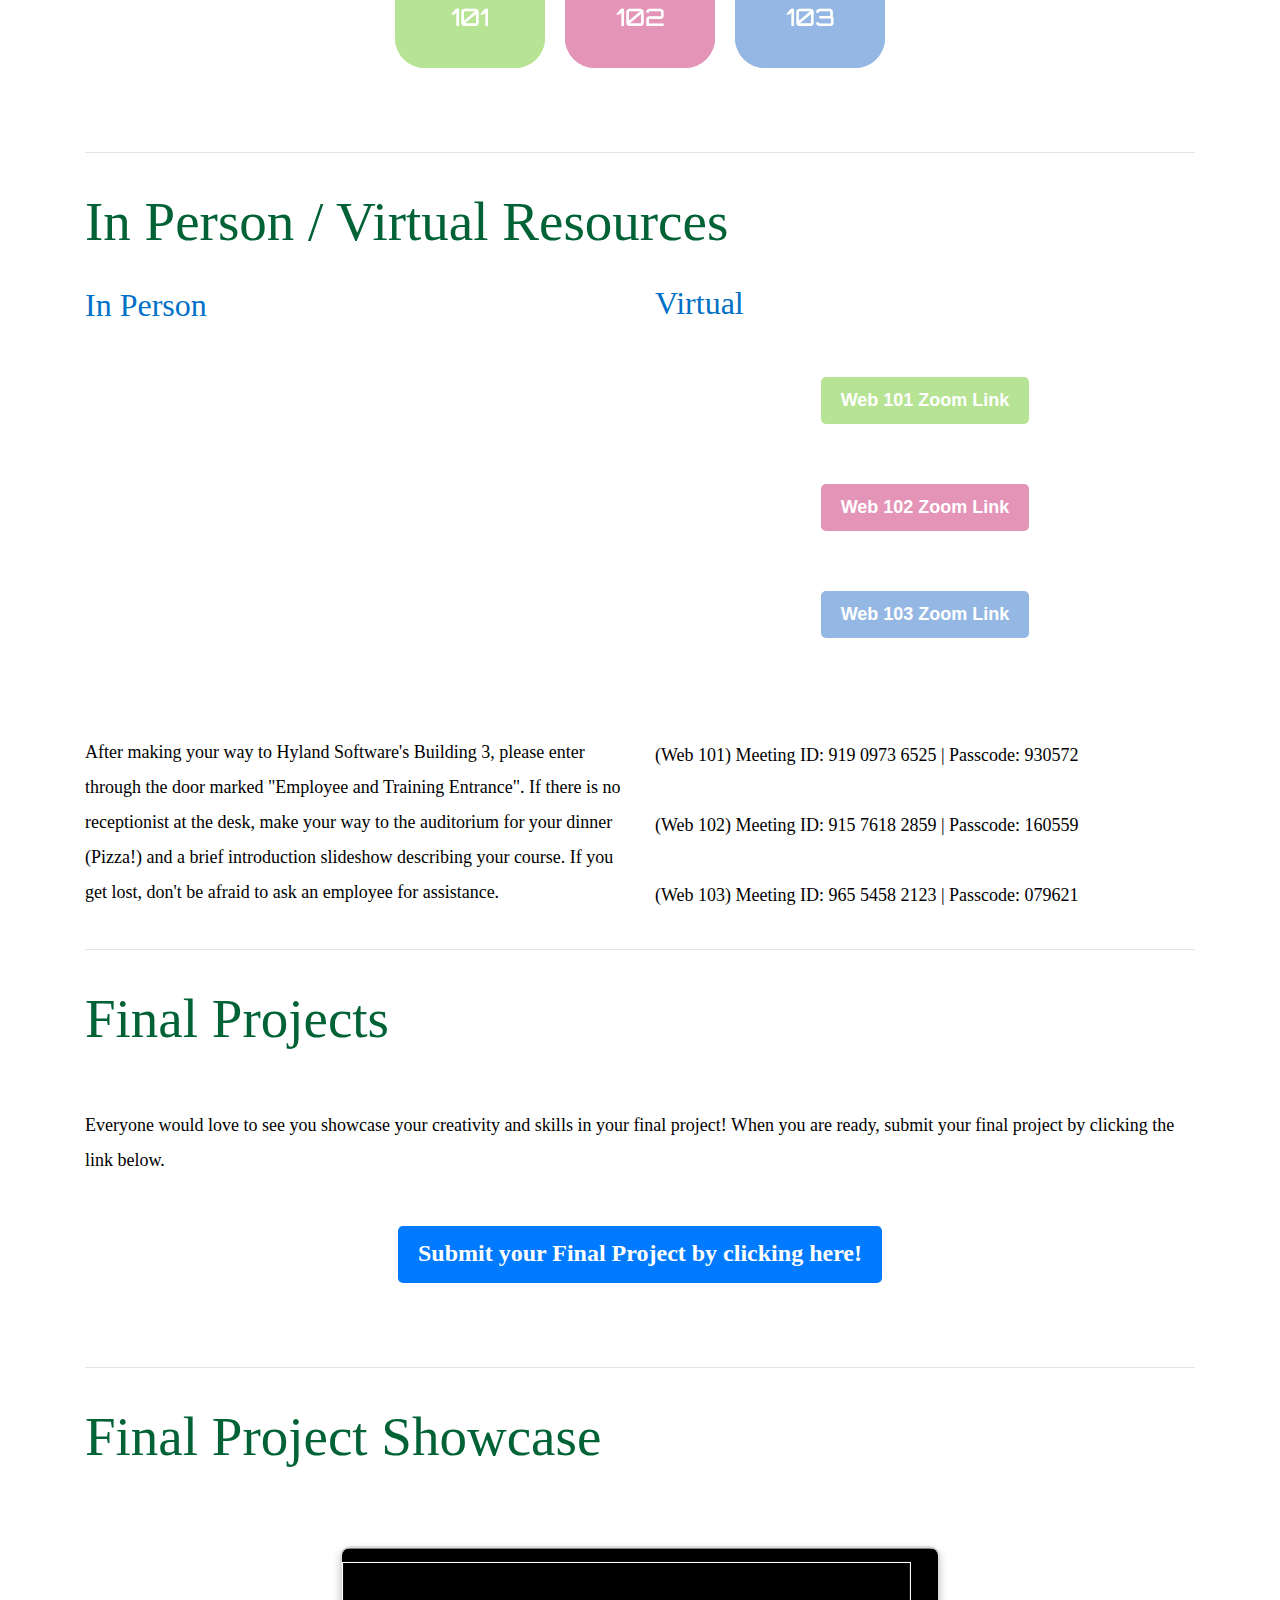
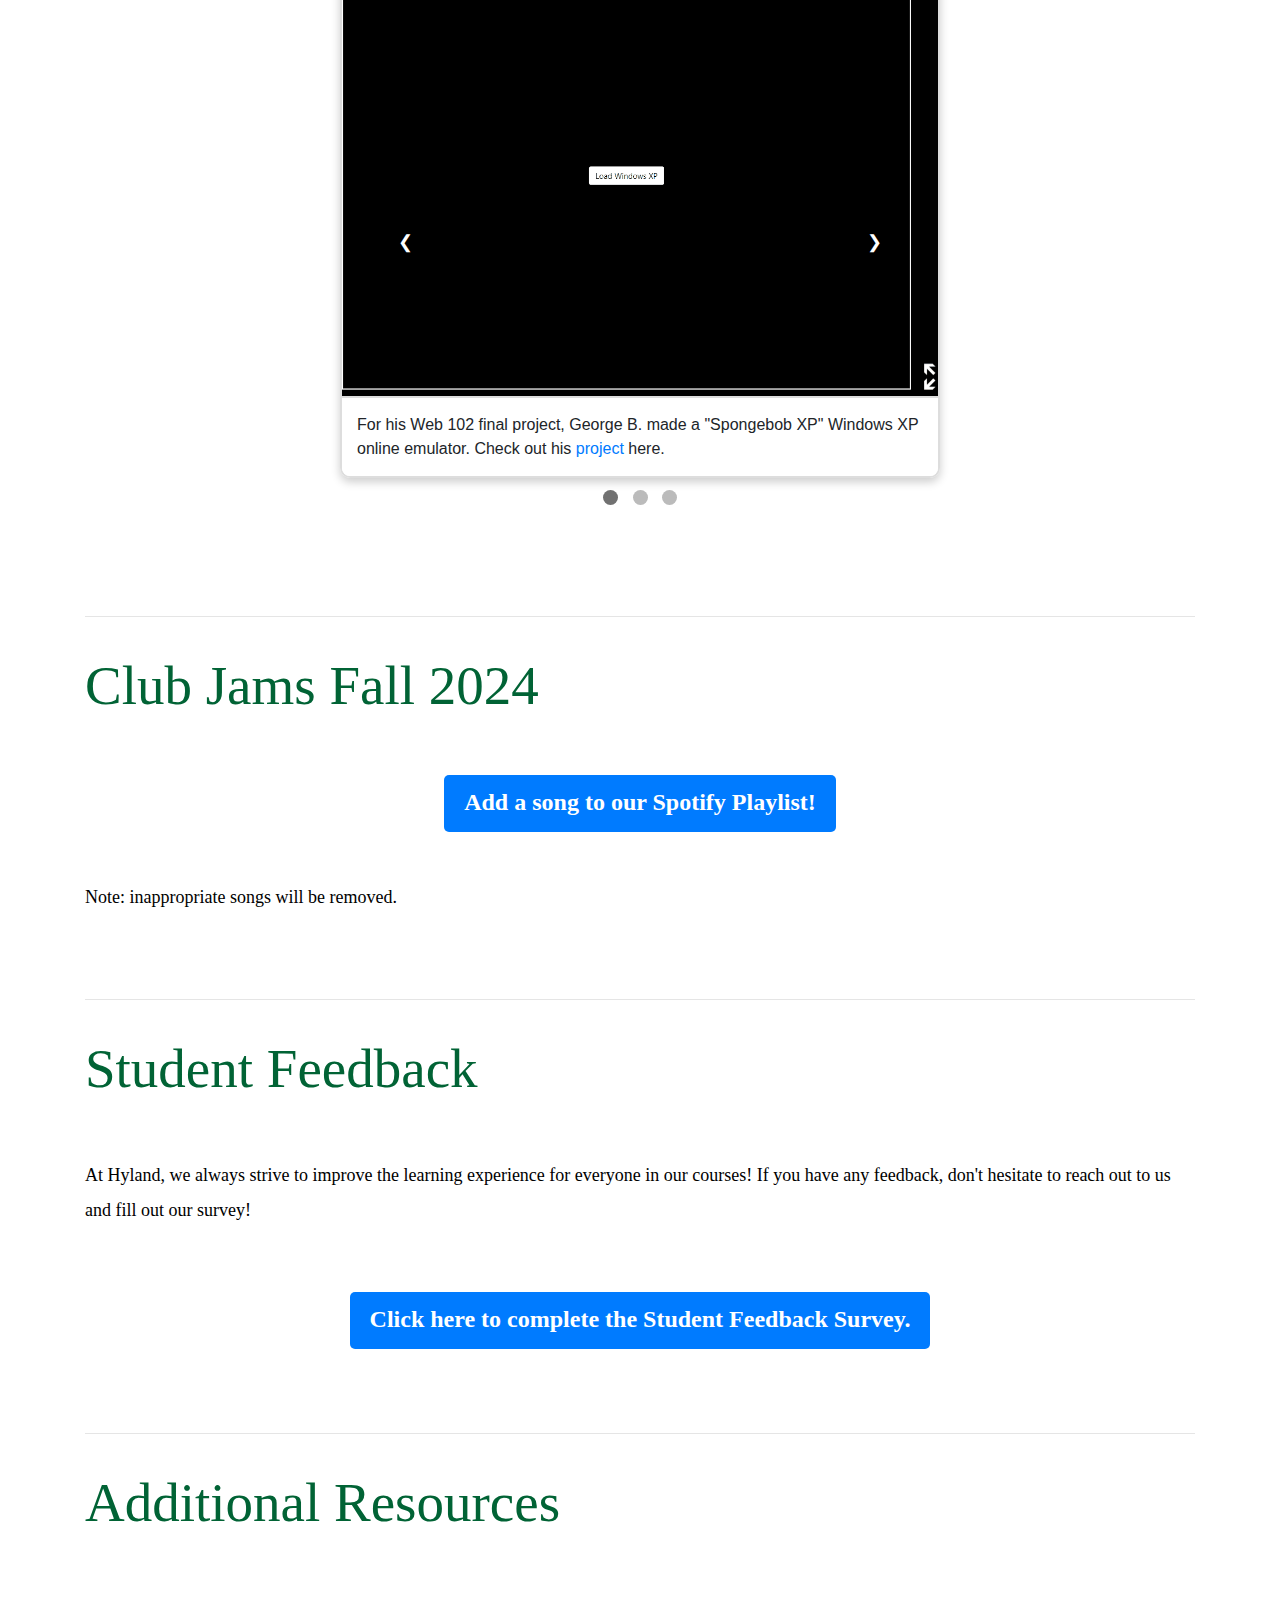
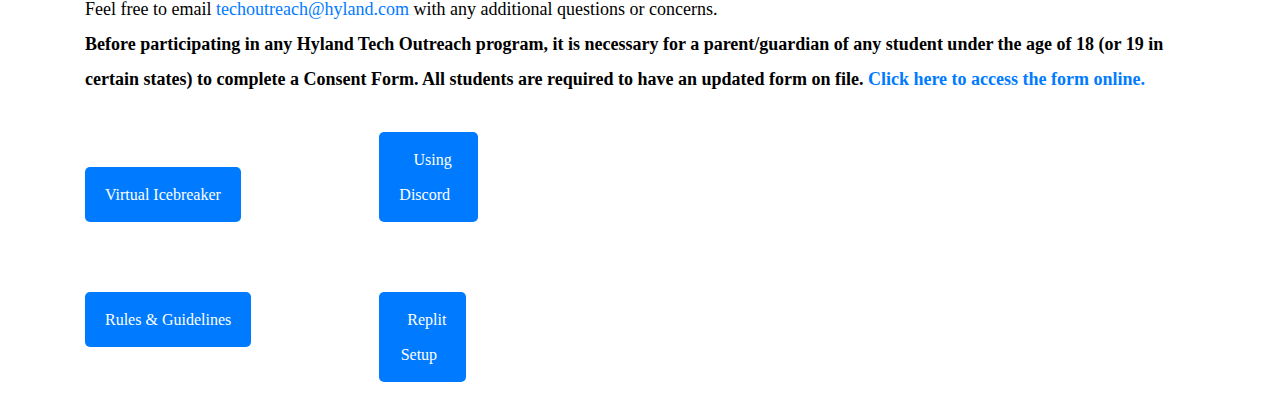
==== commit 6f65fd62: "" ====
--- a/index.html
+++ b/index.html
@@ -1130,8 +1130,8 @@
                                   </td>
                                   <td class="wsite-multicol-col" style="width:50%; padding:0 15px; float: right;">
                                     <a
-                                    href="DiscordUse.html" class = "button">Using Discord</a><br /><br></br><a
-                                    href="ReplitSetup.html" class = "button">Replit Setup</a><br />
+                                    href="DiscordUse.html" class = "button">  Using Discord  </a><br /><br></br><a
+                                    href="ReplitSetup.html" class = "button">  Replit Setup  </a><br />
 
                                   
                                   </td>
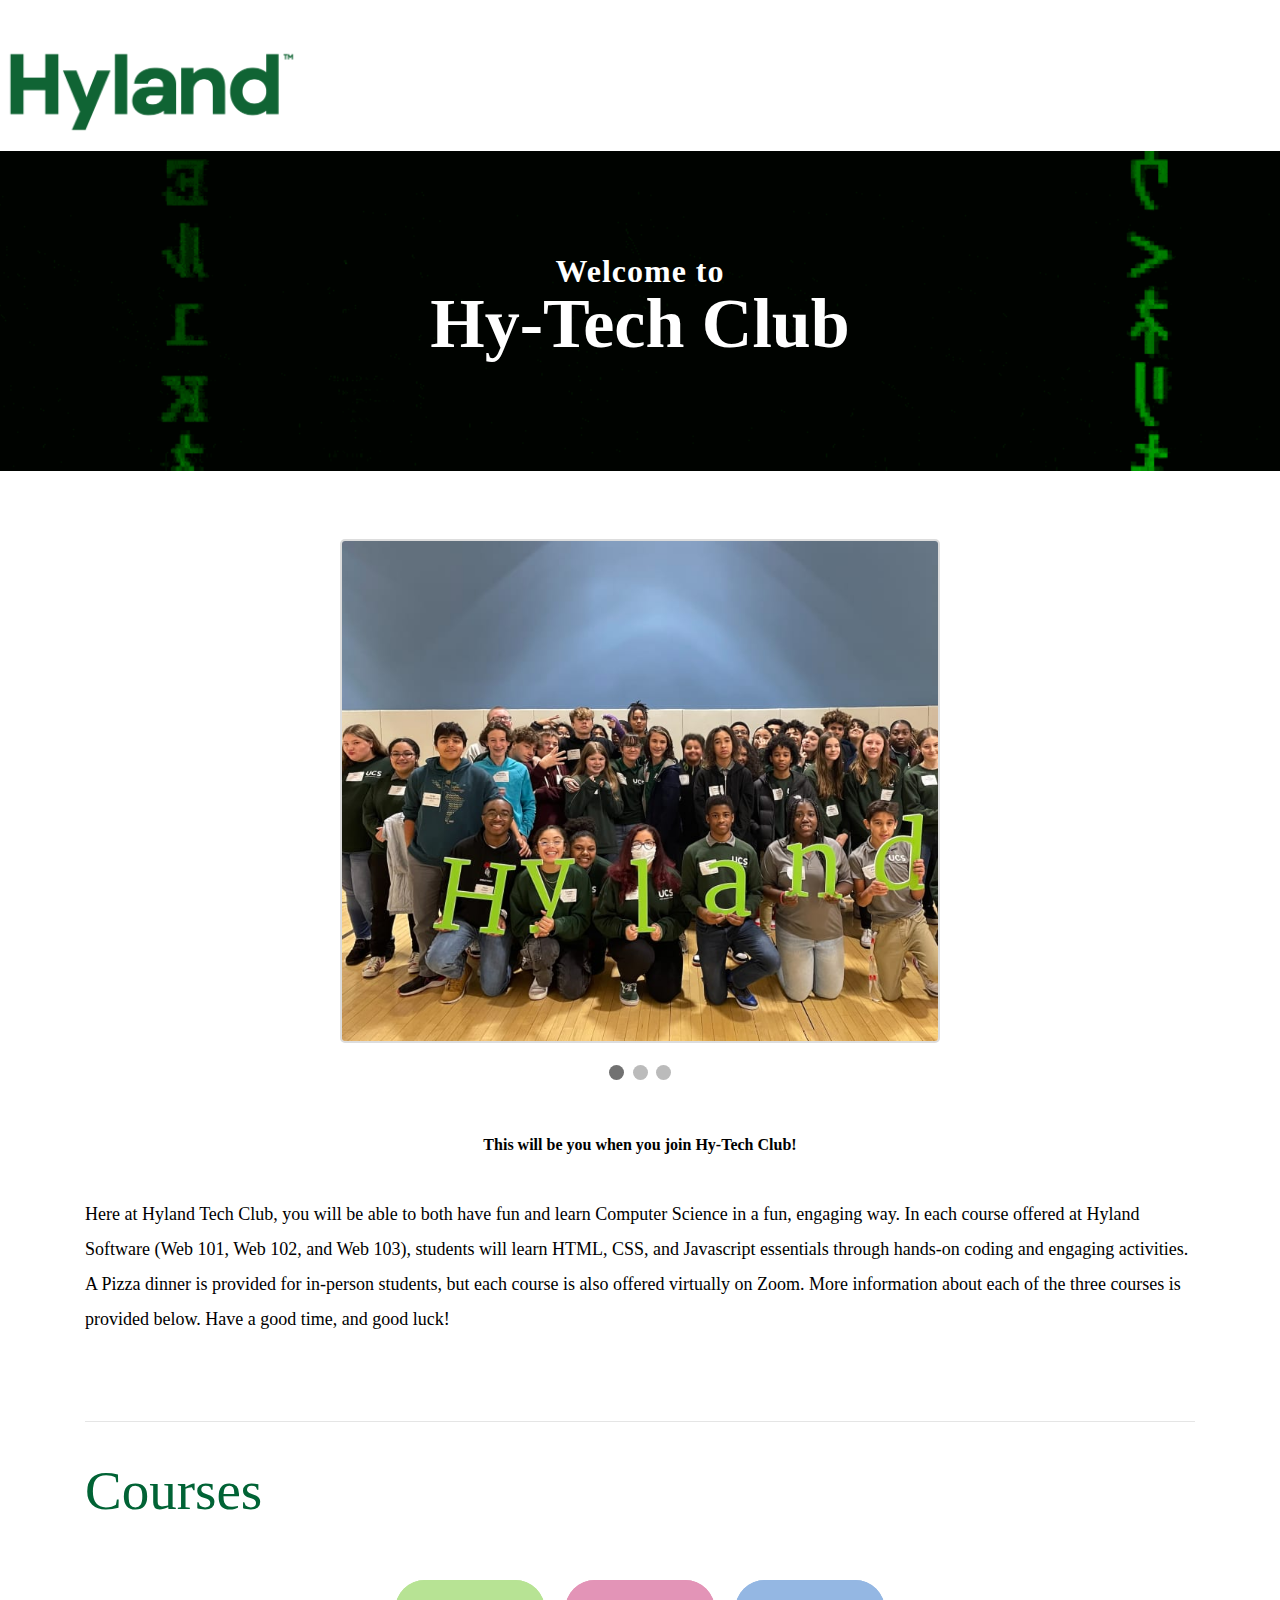
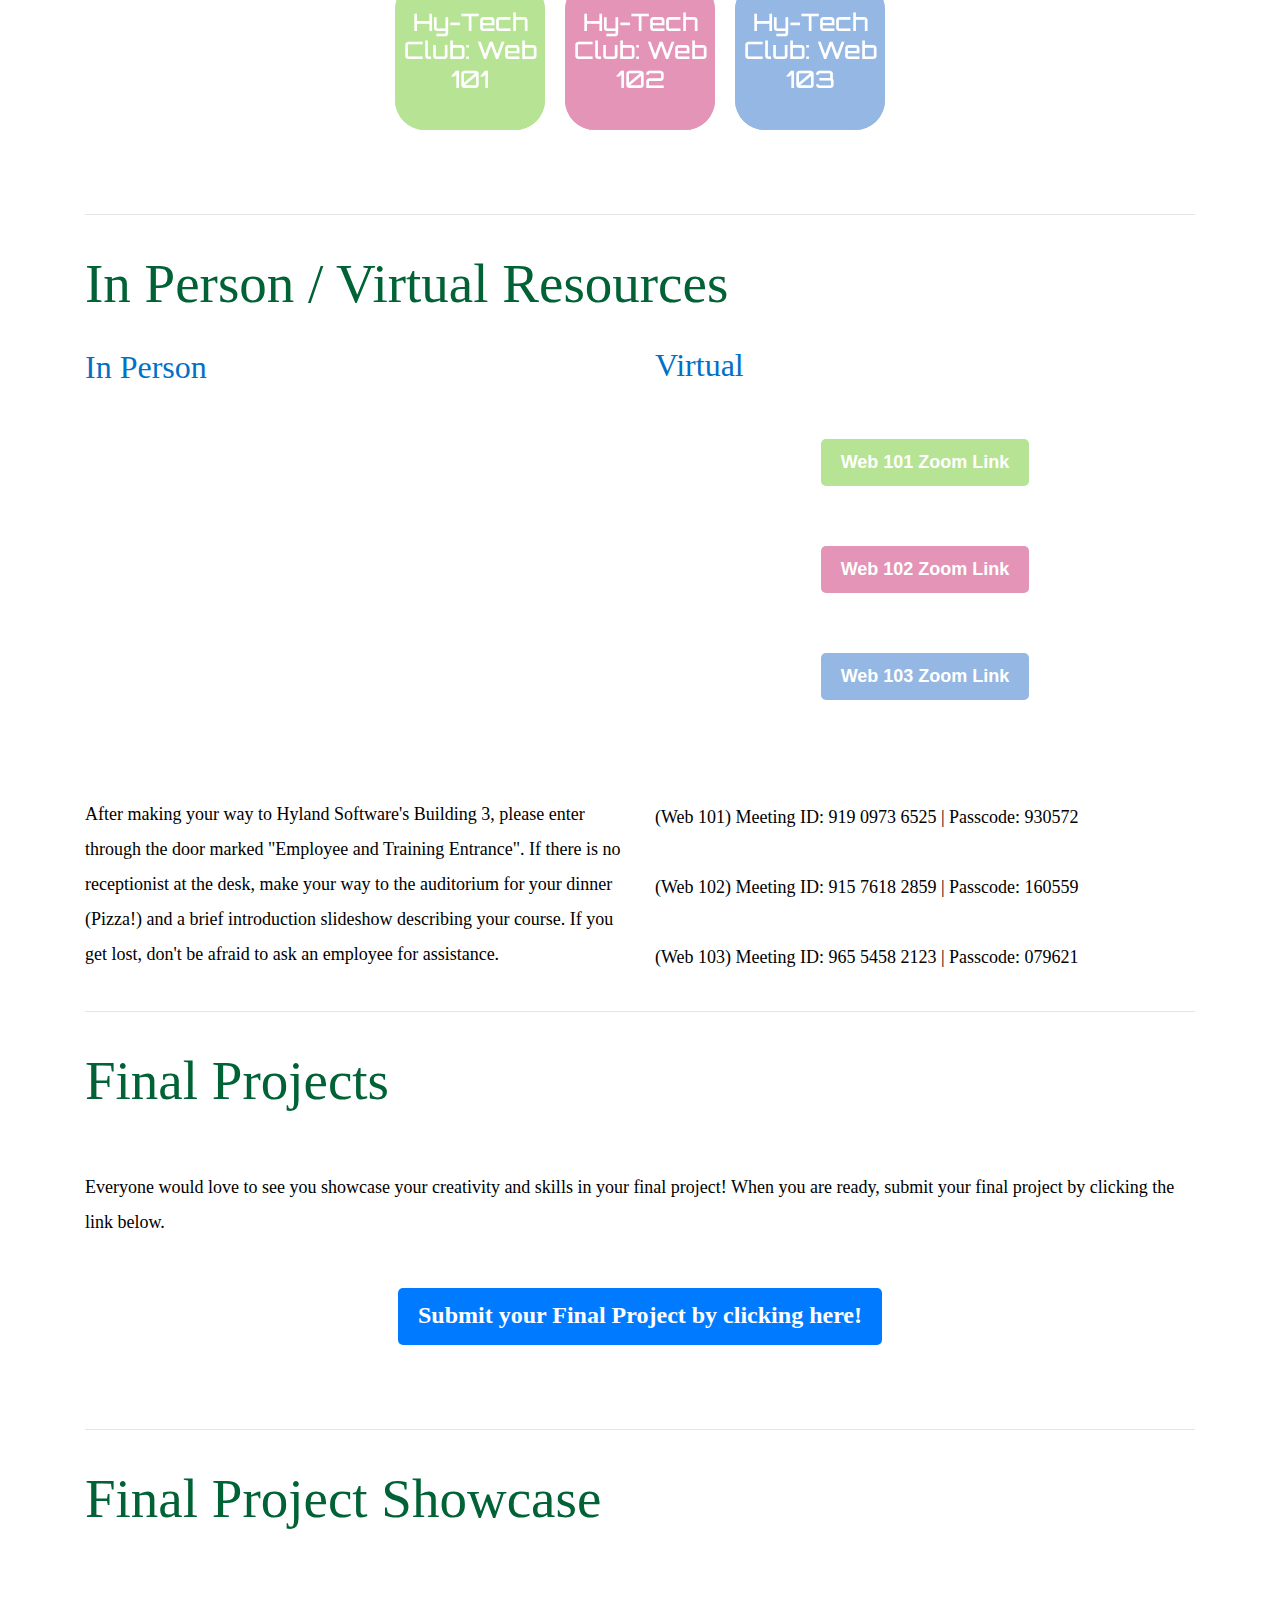
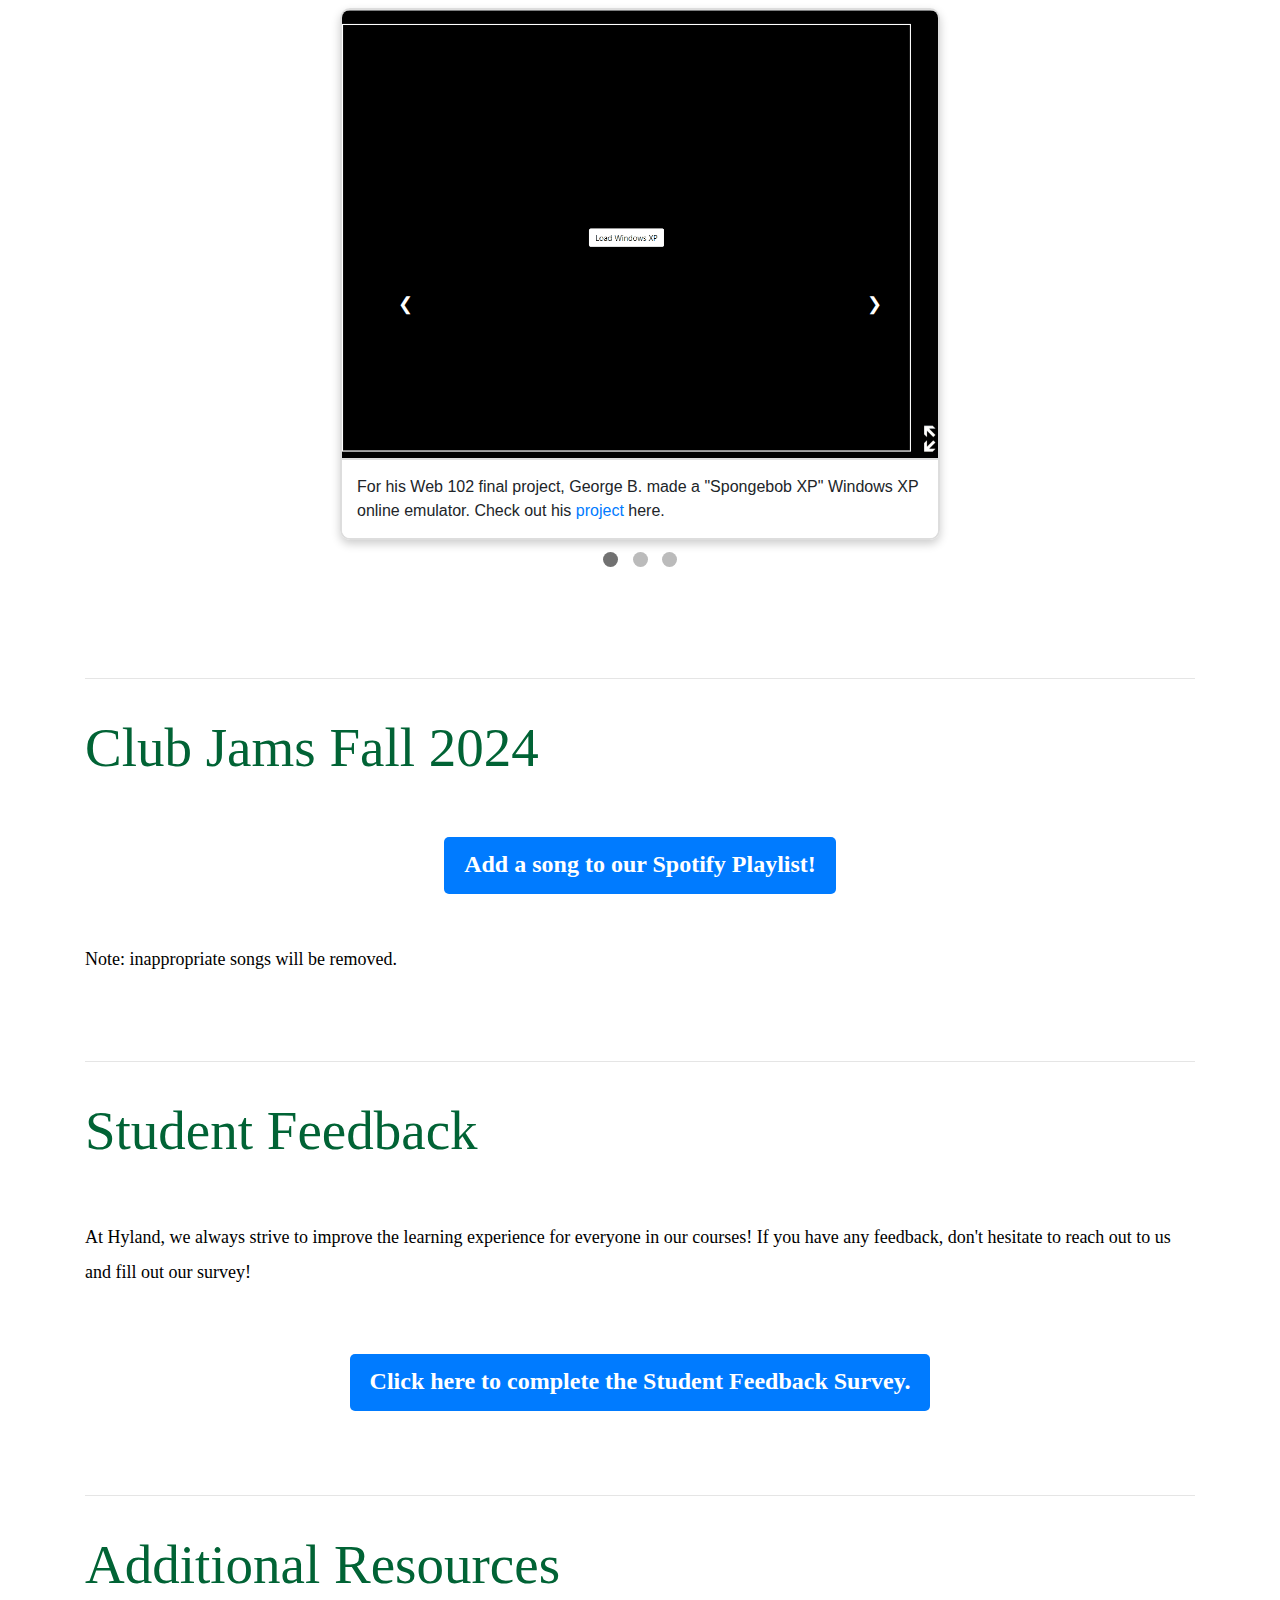
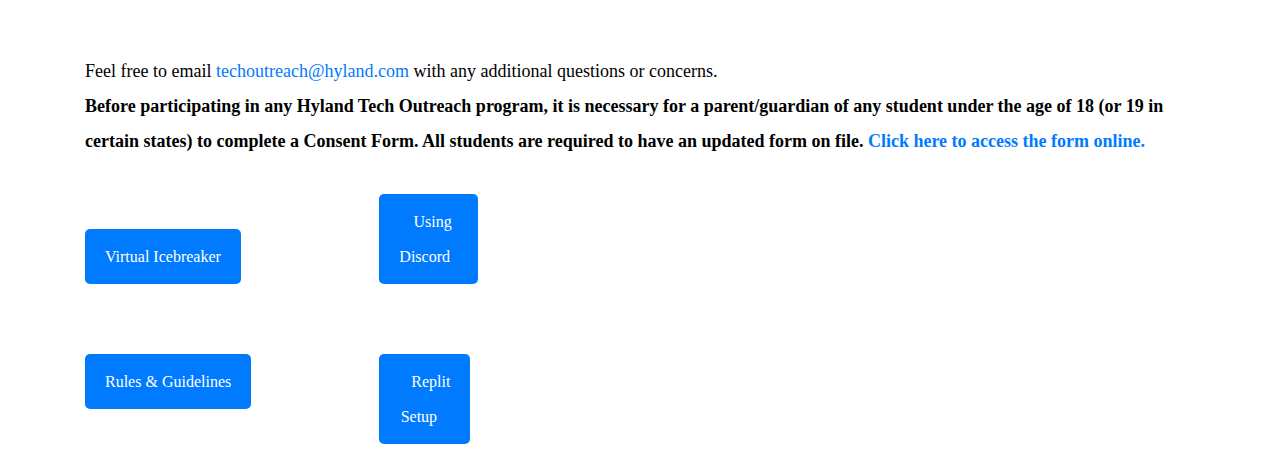
==== commit 32e1780d: "Merge d7b36a4c46172182f56d71ea82be4e81b52390e0 into 34b65693df016d3cb13193ba64e8a16c49010e0a" ====
--- a/index.html
+++ b/index.html
@@ -1131,7 +1131,7 @@
                                   <td class="wsite-multicol-col" style="width:50%; padding:0 15px; float: right;">
                                     <a
                                     href="DiscordUse.html" class = "button">  Using Discord  </a><br /><br></br><a
-                                    href="ReplitSetup.html" class = "button">  Replit Setup  </a><br />
+                                    href="ReplitSetup.html" class = "button">   Replit Setup   </a><br />
 
                                   
                                   </td>
